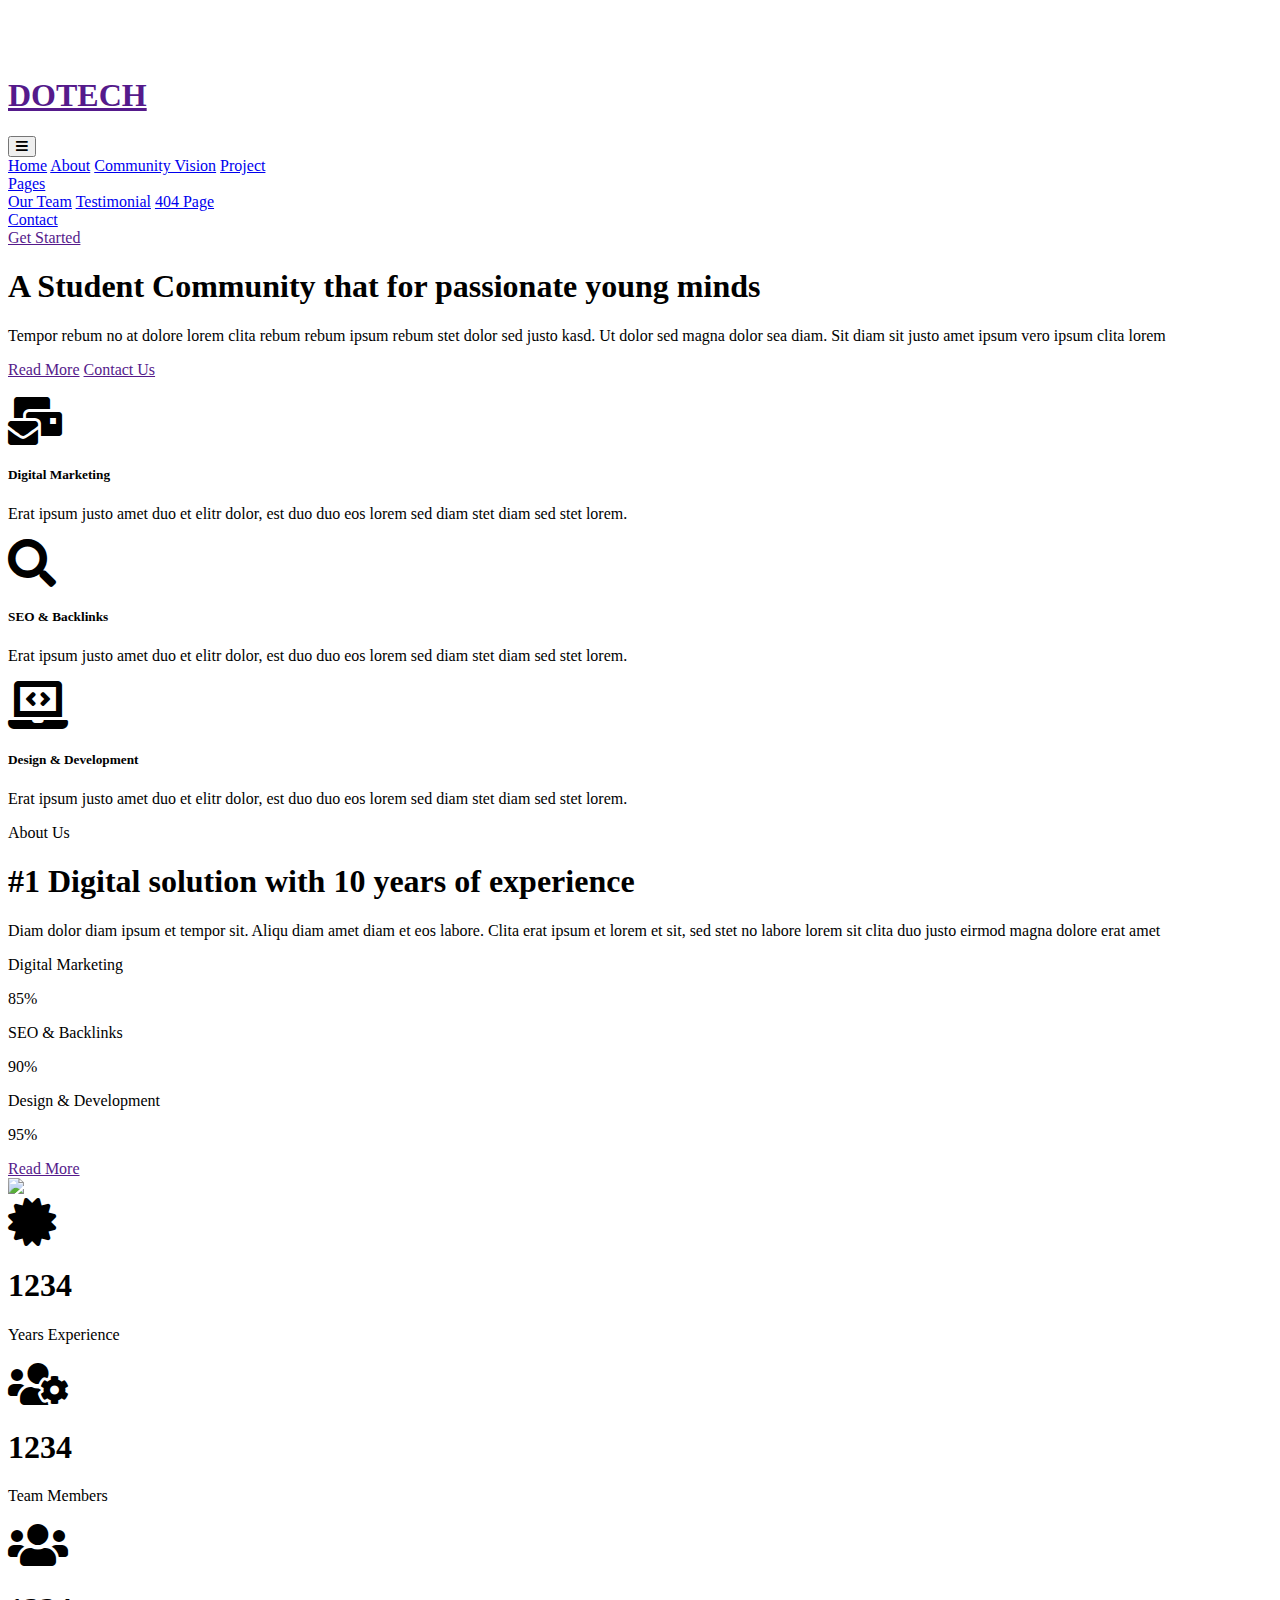
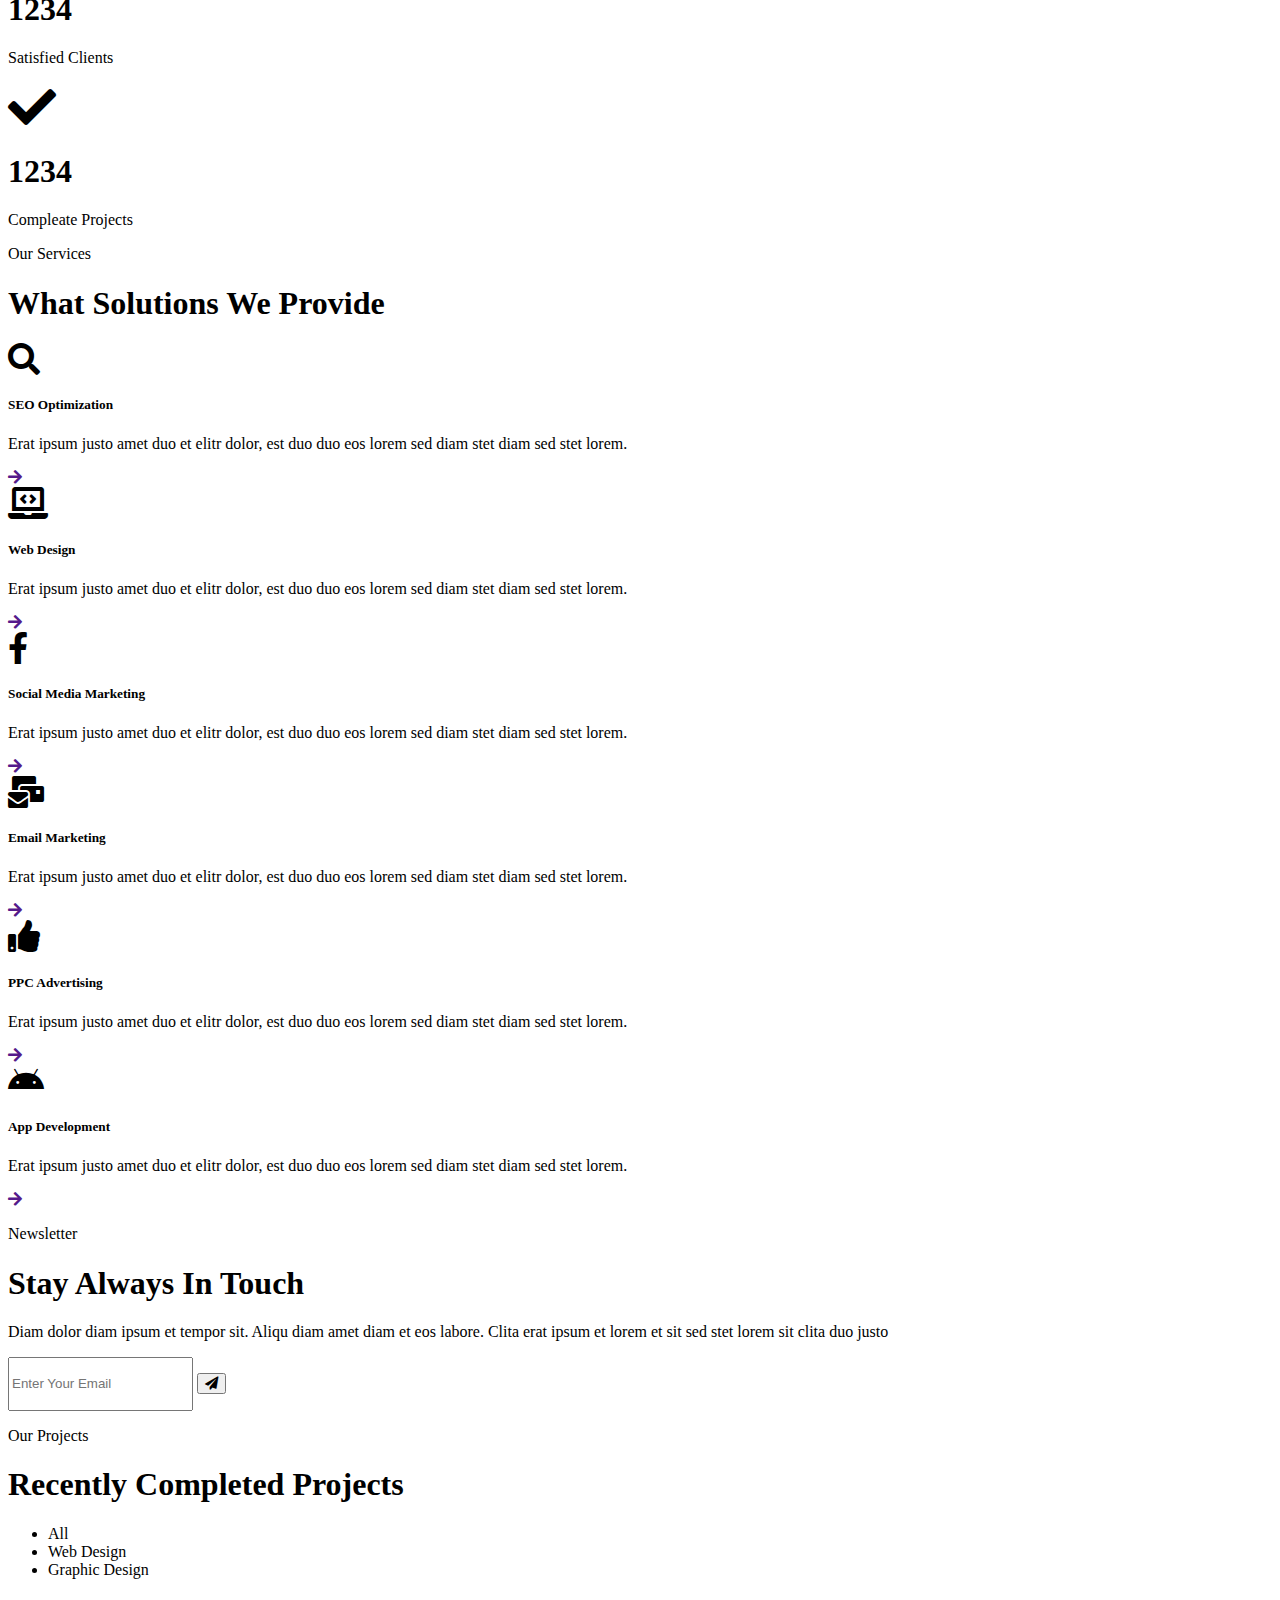
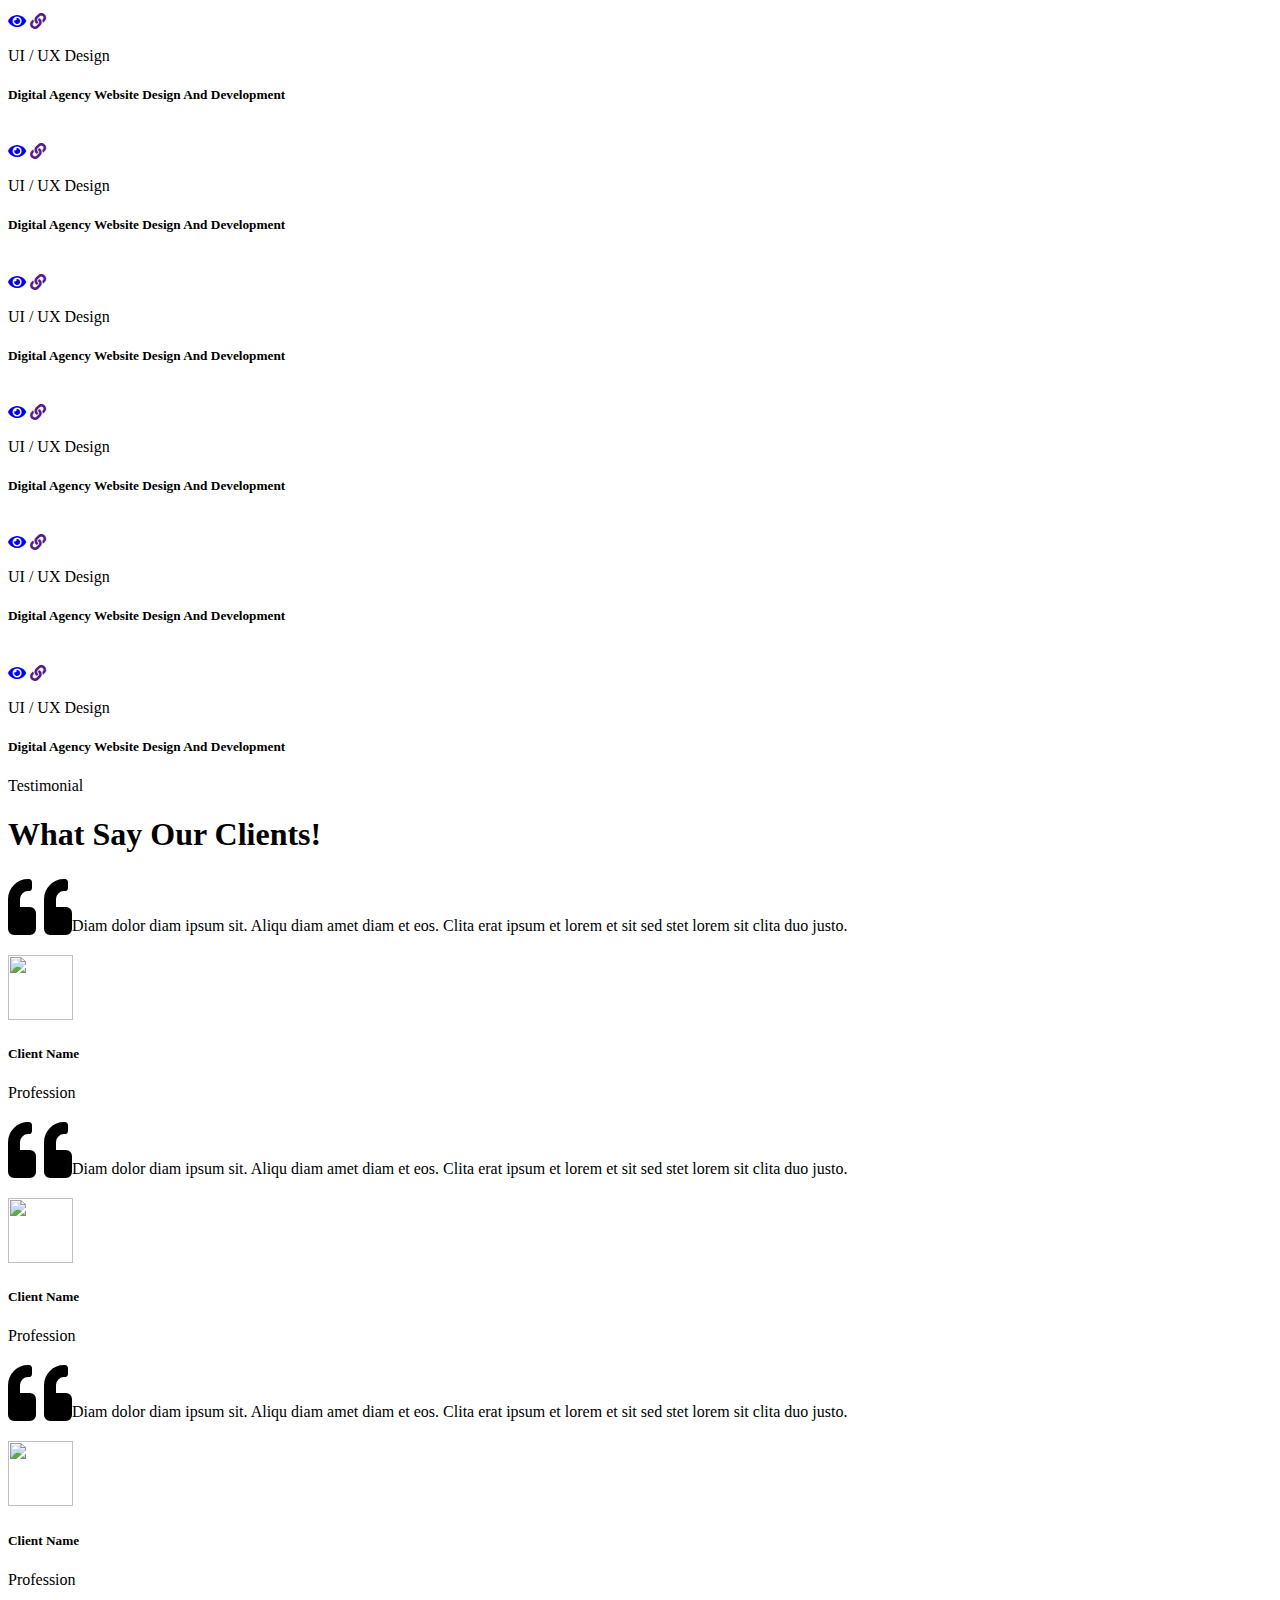
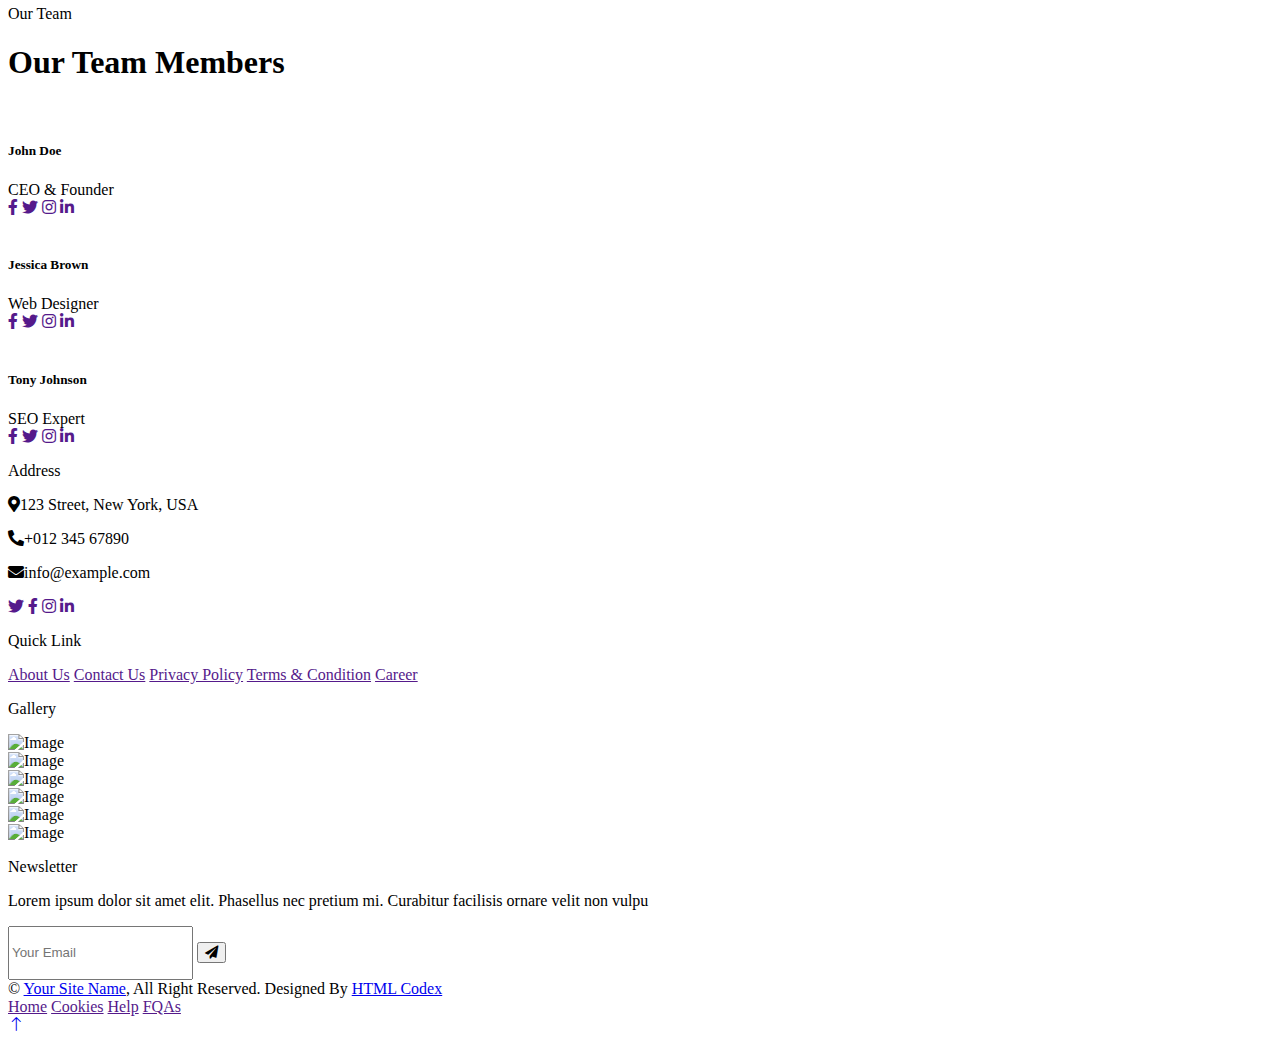
==== index.html @ a9319671 "Update index.html" ====
<!DOCTYPE html>
<html lang="en">

<head>
    <meta charset="utf-8">
    <title>DOTECH - DOTECH STUDENT COMMUNITY</title>
    <meta content="width=device-width, initial-scale=1.0" name="viewport">
    <meta content="" name="keywords">
    <meta content="" name="description">

    <!-- Favicon -->
    <link href="img/favicon.ico" rel="icon">

    <!-- Google Web Fonts -->
    <link rel="preconnect" href="https://fonts.googleapis.com">
    <link rel="preconnect" href="https://fonts.gstatic.com" crossorigin>
    <link href="https://fonts.googleapis.com/css2?family=Heebo:wght@400;500&family=Jost:wght@500;600;700&display=swap" rel="stylesheet"> 

    <!-- Icon Font Stylesheet -->
    <link href="https://cdnjs.cloudflare.com/ajax/libs/font-awesome/5.10.0/css/all.min.css" rel="stylesheet">
    <link href="https://cdn.jsdelivr.net/npm/bootstrap-icons@1.4.1/font/bootstrap-icons.css" rel="stylesheet">

    <!-- Libraries Stylesheet -->
    <link href="lib/animate/animate.min.css" rel="stylesheet">
    <link href="lib/owlcarousel/assets/owl.carousel.min.css" rel="stylesheet">
    <link href="lib/lightbox/css/lightbox.min.css" rel="stylesheet">

    <!-- Customized Bootstrap Stylesheet -->
    <link href="css/bootstrap.min.css" rel="stylesheet">

    <!-- Template Stylesheet -->
    <link href="css/style.css" rel="stylesheet">
</head>

<body>
    <div class="container-xxl bg-white p-0">
        <!-- Spinner Start -->
        <div id="spinner" class="show bg-white position-fixed translate-middle w-100 vh-100 top-50 start-50 d-flex align-items-center justify-content-center">
            <div class="spinner-grow text-primary" style="width: 3rem; height: 3rem;" role="status">
                <span class="sr-only">Loading...</span>
            </div>
        </div>
        <!-- Spinner End -->


        <!-- Navbar & Hero Start -->
        <div class="container-xxl position-relative p-0">
            <nav class="navbar navbar-expand-lg navbar-dark px-4 px-lg-5 py-3 py-lg-0">
                <a href="" class="navbar-brand p-0">
                    <h1 class="m-0">DOTECH</h1>
                    <!-- <img src="img/logo.png" alt="Logo"> -->
                </a>
                <button class="navbar-toggler" type="button" data-bs-toggle="collapse" data-bs-target="#navbarCollapse">
                    <span class="fa fa-bars"></span>
                </button>
                <div class="collapse navbar-collapse" id="navbarCollapse">
                    <div class="navbar-nav mx-auto py-0">
                        <a href="index.html" class="nav-item nav-link active">Home</a>
                        <a href="about.html" class="nav-item nav-link">About</a>
                        <a href="service.html" class="nav-item nav-link">Community Vision</a>
                        <a href="project.html" class="nav-item nav-link">Project</a>
                        <div class="nav-item dropdown">
                            <a href="#" class="nav-link dropdown-toggle" data-bs-toggle="dropdown">Pages</a>
                            <div class="dropdown-menu m-0">
                                <a href="team.html" class="dropdown-item">Our Team</a>
                                <a href="testimonial.html" class="dropdown-item">Testimonial</a>
                                <a href="404.html" class="dropdown-item">404 Page</a>
                            </div>
                        </div>
                        <a href="contact.html" class="nav-item nav-link">Contact</a>
                    </div>
                    <a href="" class="btn rounded-pill py-2 px-4 ms-3 d-none d-lg-block">Get Started</a>
                </div>
            </nav>

            <div class="container-xxl bg-primary hero-header">
                <div class="container px-lg-5">
                    <div class="row g-5 align-items-end">
                        <div class="col-lg-6 text-center text-lg-start">
                            <h1 class="text-white mb-4 animated slideInDown">A Student Community that for passionate young minds</h1>
                            <p class="text-white pb-3 animated slideInDown">Tempor rebum no at dolore lorem clita rebum rebum ipsum rebum stet dolor sed justo kasd. Ut dolor sed magna dolor sea diam. Sit diam sit justo amet ipsum vero ipsum clita lorem</p>
                            <a href="" class="btn btn-secondary py-sm-3 px-sm-5 rounded-pill me-3 animated slideInLeft">Read More</a>
                            <a href="" class="btn btn-light py-sm-3 px-sm-5 rounded-pill animated slideInRight">Contact Us</a>
                        </div>
                        <div class="col-lg-6 text-center text-lg-start">
                            <img class="img-fluid animated zoomIn" src="img/hero.png" alt="">
                        </div>
                    </div>
                </div>
            </div>
        </div>
        <!-- Navbar & Hero End -->


        <!-- Feature Start -->
        <div class="container-xxl py-5">
            <div class="container py-5 px-lg-5">
                <div class="row g-4">
                    <div class="col-lg-4 wow fadeInUp" data-wow-delay="0.1s">
                        <div class="feature-item bg-light rounded text-center p-4">
                            <i class="fa fa-3x fa-mail-bulk text-primary mb-4"></i>
                            <h5 class="mb-3">Digital Marketing</h5>
                            <p class="m-0">Erat ipsum justo amet duo et elitr dolor, est duo duo eos lorem sed diam stet diam sed stet lorem.</p>
                        </div>
                    </div>
                    <div class="col-lg-4 wow fadeInUp" data-wow-delay="0.3s">
                        <div class="feature-item bg-light rounded text-center p-4">
                            <i class="fa fa-3x fa-search text-primary mb-4"></i>
                            <h5 class="mb-3">SEO & Backlinks</h5>
                            <p class="m-0">Erat ipsum justo amet duo et elitr dolor, est duo duo eos lorem sed diam stet diam sed stet lorem.</p>
                        </div>
                    </div>
                    <div class="col-lg-4 wow fadeInUp" data-wow-delay="0.5s">
                        <div class="feature-item bg-light rounded text-center p-4">
                            <i class="fa fa-3x fa-laptop-code text-primary mb-4"></i>
                            <h5 class="mb-3">Design & Development</h5>
                            <p class="m-0">Erat ipsum justo amet duo et elitr dolor, est duo duo eos lorem sed diam stet diam sed stet lorem.</p>
                        </div>
                    </div>
                </div>
            </div>
        </div>
        <!-- Feature End -->


        <!-- About Start -->
        <div class="container-xxl py-5">
            <div class="container py-5 px-lg-5">
                <div class="row g-5 align-items-center">
                    <div class="col-lg-6 wow fadeInUp" data-wow-delay="0.1s">
                        <p class="section-title text-secondary">About Us<span></span></p>
                        <h1 class="mb-5">#1 Digital solution with 10 years of experience</h1>
                        <p class="mb-4">Diam dolor diam ipsum et tempor sit. Aliqu diam amet diam et eos labore. Clita erat ipsum et lorem et sit, sed stet no labore lorem sit clita duo justo eirmod magna dolore erat amet</p>
                        <div class="skill mb-4">
                            <div class="d-flex justify-content-between">
                                <p class="mb-2">Digital Marketing</p>
                                <p class="mb-2">85%</p>
                            </div>
                            <div class="progress">
                                <div class="progress-bar bg-primary" role="progressbar" aria-valuenow="85" aria-valuemin="0" aria-valuemax="100"></div>
                            </div>
                        </div>
                        <div class="skill mb-4">
                            <div class="d-flex justify-content-between">
                                <p class="mb-2">SEO & Backlinks</p>
                                <p class="mb-2">90%</p>
                            </div>
                            <div class="progress">
                                <div class="progress-bar bg-secondary" role="progressbar" aria-valuenow="90" aria-valuemin="0" aria-valuemax="100"></div>
                            </div>
                        </div>
                        <div class="skill mb-4">
                            <div class="d-flex justify-content-between">
                                <p class="mb-2">Design & Development</p>
                                <p class="mb-2">95%</p>
                            </div>
                            <div class="progress">
                                <div class="progress-bar bg-dark" role="progressbar" aria-valuenow="95" aria-valuemin="0" aria-valuemax="100"></div>
                            </div>
                        </div>
                        <a href="" class="btn btn-primary py-sm-3 px-sm-5 rounded-pill mt-3">Read More</a>
                    </div>
                    <div class="col-lg-6">
                        <img class="img-fluid wow zoomIn" data-wow-delay="0.5s" src="img/about.png">
                    </div>
                </div>
            </div>
        </div>
        <!-- About End -->


        <!-- Facts Start -->
        <div class="container-xxl bg-primary fact py-5 wow fadeInUp" data-wow-delay="0.1s">
            <div class="container py-5 px-lg-5">
                <div class="row g-4">
                    <div class="col-md-6 col-lg-3 text-center wow fadeIn" data-wow-delay="0.1s">
                        <i class="fa fa-certificate fa-3x text-secondary mb-3"></i>
                        <h1 class="text-white mb-2" data-toggle="counter-up">1234</h1>
                        <p class="text-white mb-0">Years Experience</p>
                    </div>
                    <div class="col-md-6 col-lg-3 text-center wow fadeIn" data-wow-delay="0.3s">
                        <i class="fa fa-users-cog fa-3x text-secondary mb-3"></i>
                        <h1 class="text-white mb-2" data-toggle="counter-up">1234</h1>
                        <p class="text-white mb-0">Team Members</p>
                    </div>
                    <div class="col-md-6 col-lg-3 text-center wow fadeIn" data-wow-delay="0.5s">
                        <i class="fa fa-users fa-3x text-secondary mb-3"></i>
                        <h1 class="text-white mb-2" data-toggle="counter-up">1234</h1>
                        <p class="text-white mb-0">Satisfied Clients</p>
                    </div>
                    <div class="col-md-6 col-lg-3 text-center wow fadeIn" data-wow-delay="0.7s">
                        <i class="fa fa-check fa-3x text-secondary mb-3"></i>
                        <h1 class="text-white mb-2" data-toggle="counter-up">1234</h1>
                        <p class="text-white mb-0">Compleate Projects</p>
                    </div>
                </div>
            </div>
        </div>
        <!-- Facts End -->


        <!-- Service Start -->
        <div class="container-xxl py-5">
            <div class="container py-5 px-lg-5">
                <div class="wow fadeInUp" data-wow-delay="0.1s">
                    <p class="section-title text-secondary justify-content-center"><span></span>Our Services<span></span></p>
                    <h1 class="text-center mb-5">What Solutions We Provide</h1>
                </div>
                <div class="row g-4">
                    <div class="col-lg-4 col-md-6 wow fadeInUp" data-wow-delay="0.1s">
                        <div class="service-item d-flex flex-column text-center rounded">
                            <div class="service-icon flex-shrink-0">
                                <i class="fa fa-search fa-2x"></i>
                            </div>
                            <h5 class="mb-3">SEO Optimization</h5>
                            <p class="m-0">Erat ipsum justo amet duo et elitr dolor, est duo duo eos lorem sed diam stet diam sed stet lorem.</p>
                            <a class="btn btn-square" href=""><i class="fa fa-arrow-right"></i></a>
                        </div>
                    </div>
                    <div class="col-lg-4 col-md-6 wow fadeInUp" data-wow-delay="0.3s">
                        <div class="service-item d-flex flex-column text-center rounded">
                            <div class="service-icon flex-shrink-0">
                                <i class="fa fa-laptop-code fa-2x"></i>
                            </div>
                            <h5 class="mb-3">Web Design</h5>
                            <p class="m-0">Erat ipsum justo amet duo et elitr dolor, est duo duo eos lorem sed diam stet diam sed stet lorem.</p>
                            <a class="btn btn-square" href=""><i class="fa fa-arrow-right"></i></a>
                        </div>
                    </div>
                    <div class="col-lg-4 col-md-6 wow fadeInUp" data-wow-delay="0.5s">
                        <div class="service-item d-flex flex-column text-center rounded">
                            <div class="service-icon flex-shrink-0">
                                <i class="fab fa-facebook-f fa-2x"></i>
                            </div>
                            <h5 class="mb-3">Social Media Marketing</h5>
                            <p class="m-0">Erat ipsum justo amet duo et elitr dolor, est duo duo eos lorem sed diam stet diam sed stet lorem.</p>
                            <a class="btn btn-square" href=""><i class="fa fa-arrow-right"></i></a>
                        </div>
                    </div>
                    <div class="col-lg-4 col-md-6 wow fadeInUp" data-wow-delay="0.1s">
                        <div class="service-item d-flex flex-column text-center rounded">
                            <div class="service-icon flex-shrink-0">
                                <i class="fa fa-mail-bulk fa-2x"></i>
                            </div>
                            <h5 class="mb-3">Email Marketing</h5>
                            <p class="m-0">Erat ipsum justo amet duo et elitr dolor, est duo duo eos lorem sed diam stet diam sed stet lorem.</p>
                            <a class="btn btn-square" href=""><i class="fa fa-arrow-right"></i></a>
                        </div>
                    </div>
                    <div class="col-lg-4 col-md-6 wow fadeInUp" data-wow-delay="0.3s">
                        <div class="service-item d-flex flex-column text-center rounded">
                            <div class="service-icon flex-shrink-0">
                                <i class="fa fa-thumbs-up fa-2x"></i>
                            </div>
                            <h5 class="mb-3">PPC Advertising</h5>
                            <p class="m-0">Erat ipsum justo amet duo et elitr dolor, est duo duo eos lorem sed diam stet diam sed stet lorem.</p>
                            <a class="btn btn-square" href=""><i class="fa fa-arrow-right"></i></a>
                        </div>
                    </div>
                    <div class="col-lg-4 col-md-6 wow fadeInUp" data-wow-delay="0.5s">
                        <div class="service-item d-flex flex-column text-center rounded">
                            <div class="service-icon flex-shrink-0">
                                <i class="fab fa-android fa-2x"></i>
                            </div>
                            <h5 class="mb-3">App Development</h5>
                            <p class="m-0">Erat ipsum justo amet duo et elitr dolor, est duo duo eos lorem sed diam stet diam sed stet lorem.</p>
                            <a class="btn btn-square" href=""><i class="fa fa-arrow-right"></i></a>
                        </div>
                    </div>
                </div>
            </div>
        </div>
        <!-- Service End -->


        <!-- Newsletter Start -->
        <div class="container-xxl bg-primary newsletter py-5 wow fadeInUp" data-wow-delay="0.1s">
            <div class="container py-5 px-lg-5">
                <div class="row justify-content-center">
                    <div class="col-lg-7 text-center">
                        <p class="section-title text-white justify-content-center"><span></span>Newsletter<span></span></p>
                        <h1 class="text-center text-white mb-4">Stay Always In Touch</h1>
                        <p class="text-white mb-4">Diam dolor diam ipsum et tempor sit. Aliqu diam amet diam et eos labore. Clita erat ipsum et lorem et sit sed stet lorem sit clita duo justo</p>
                        <div class="position-relative w-100 mt-3">
                            <input class="form-control border-0 rounded-pill w-100 ps-4 pe-5" type="text" placeholder="Enter Your Email" style="height: 48px;">
                            <button type="button" class="btn shadow-none position-absolute top-0 end-0 mt-1 me-2"><i class="fa fa-paper-plane text-primary fs-4"></i></button>
                        </div>
                    </div>
                </div>
            </div>
        </div>
        <!-- Newsletter End -->


        <!-- Projects Start -->
        <div class="container-xxl py-5">
            <div class="container py-5 px-lg-5">
                <div class="wow fadeInUp" data-wow-delay="0.1s">
                    <p class="section-title text-secondary justify-content-center"><span></span>Our Projects<span></span></p>
                    <h1 class="text-center mb-5">Recently Completed Projects</h1>
                </div>
                <div class="row mt-n2 wow fadeInUp" data-wow-delay="0.3s">
                    <div class="col-12 text-center">
                        <ul class="list-inline mb-5" id="portfolio-flters">
                            <li class="mx-2 active" data-filter="*">All</li>
                            <li class="mx-2" data-filter=".first">Web Design</li>
                            <li class="mx-2" data-filter=".second">Graphic Design</li>
                        </ul>
                    </div>
                </div>
                <div class="row g-4 portfolio-container">
                    <div class="col-lg-4 col-md-6 portfolio-item first wow fadeInUp" data-wow-delay="0.1s">
                        <div class="rounded overflow-hidden">
                            <div class="position-relative overflow-hidden">
                                <img class="img-fluid w-100" src="img/portfolio-1.jpg" alt="">
                                <div class="portfolio-overlay">
                                    <a class="btn btn-square btn-outline-light mx-1" href="img/portfolio-1.jpg" data-lightbox="portfolio"><i class="fa fa-eye"></i></a>
                                    <a class="btn btn-square btn-outline-light mx-1" href=""><i class="fa fa-link"></i></a>
                                </div>
                            </div>
                            <div class="bg-light p-4">
                                <p class="text-primary fw-medium mb-2">UI / UX Design</p>
                                <h5 class="lh-base mb-0">Digital Agency Website Design And Development</a>
                            </div>
                        </div>
                    </div>
                    <div class="col-lg-4 col-md-6 portfolio-item second wow fadeInUp" data-wow-delay="0.3s">
                        <div class="rounded overflow-hidden">
                            <div class="position-relative overflow-hidden">
                                <img class="img-fluid w-100" src="img/portfolio-2.jpg" alt="">
                                <div class="portfolio-overlay">
                                    <a class="btn btn-square btn-outline-light mx-1" href="img/portfolio-2.jpg" data-lightbox="portfolio"><i class="fa fa-eye"></i></a>
                                    <a class="btn btn-square btn-outline-light mx-1" href=""><i class="fa fa-link"></i></a>
                                </div>
                            </div>
                            <div class="bg-light p-4">
                                <p class="text-primary fw-medium mb-2">UI / UX Design</p>
                                <h5 class="lh-base mb-0">Digital Agency Website Design And Development</a>
                            </div>
                        </div>
                    </div>
                    <div class="col-lg-4 col-md-6 portfolio-item first wow fadeInUp" data-wow-delay="0.5s">
                        <div class="rounded overflow-hidden">
                            <div class="position-relative overflow-hidden">
                                <img class="img-fluid w-100" src="img/portfolio-3.jpg" alt="">
                                <div class="portfolio-overlay">
                                    <a class="btn btn-square btn-outline-light mx-1" href="img/portfolio-3.jpg" data-lightbox="portfolio"><i class="fa fa-eye"></i></a>
                                    <a class="btn btn-square btn-outline-light mx-1" href=""><i class="fa fa-link"></i></a>
                                </div>
                            </div>
                            <div class="bg-light p-4">
                                <p class="text-primary fw-medium mb-2">UI / UX Design</p>
                                <h5 class="lh-base mb-0">Digital Agency Website Design And Development</a>
                            </div>
                        </div>
                    </div>
                    <div class="col-lg-4 col-md-6 portfolio-item second wow fadeInUp" data-wow-delay="0.1s">
                        <div class="rounded overflow-hidden">
                            <div class="position-relative overflow-hidden">
                                <img class="img-fluid w-100" src="img/portfolio-4.jpg" alt="">
                                <div class="portfolio-overlay">
                                    <a class="btn btn-square btn-outline-light mx-1" href="img/portfolio-4.jpg" data-lightbox="portfolio"><i class="fa fa-eye"></i></a>
                                    <a class="btn btn-square btn-outline-light mx-1" href=""><i class="fa fa-link"></i></a>
                                </div>
                            </div>
                            <div class="bg-light p-4">
                                <p class="text-primary fw-medium mb-2">UI / UX Design</p>
                                <h5 class="lh-base mb-0">Digital Agency Website Design And Development</a>
                            </div>
                        </div>
                    </div>
                    <div class="col-lg-4 col-md-6 portfolio-item first wow fadeInUp" data-wow-delay="0.3s">
                        <div class="rounded overflow-hidden">
                            <div class="position-relative overflow-hidden">
                                <img class="img-fluid w-100" src="img/portfolio-5.jpg" alt="">
                                <div class="portfolio-overlay">
                                    <a class="btn btn-square btn-outline-light mx-1" href="img/portfolio-5.jpg" data-lightbox="portfolio"><i class="fa fa-eye"></i></a>
                                    <a class="btn btn-square btn-outline-light mx-1" href=""><i class="fa fa-link"></i></a>
                                </div>
                            </div>
                            <div class="bg-light p-4">
                                <p class="text-primary fw-medium mb-2">UI / UX Design</p>
                                <h5 class="lh-base mb-0">Digital Agency Website Design And Development</a>
                            </div>
                        </div>
                    </div>
                    <div class="col-lg-4 col-md-6 portfolio-item second wow fadeInUp" data-wow-delay="0.5s">
                        <div class="rounded overflow-hidden">
                            <div class="position-relative overflow-hidden">
                                <img class="img-fluid w-100" src="img/portfolio-6.jpg" alt="">
                                <div class="portfolio-overlay">
                                    <a class="btn btn-square btn-outline-light mx-1" href="img/portfolio-6.jpg" data-lightbox="portfolio"><i class="fa fa-eye"></i></a>
                                    <a class="btn btn-square btn-outline-light mx-1" href=""><i class="fa fa-link"></i></a>
                                </div>
                            </div>
                            <div class="bg-light p-4">
                                <p class="text-primary fw-medium mb-2">UI / UX Design</p>
                                <h5 class="lh-base mb-0">Digital Agency Website Design And Development</a>
                            </div>
                        </div>
                    </div>
                </div>
            </div>
        </div>
        <!-- Projects End -->


        <!-- Testimonial Start -->
        <div class="container-xxl py-5 wow fadeInUp" data-wow-delay="0.1s">
            <div class="container py-5 px-lg-5">
                <p class="section-title text-secondary justify-content-center"><span></span>Testimonial<span></span></p>
                <h1 class="text-center mb-5">What Say Our Clients!</h1>
                <div class="owl-carousel testimonial-carousel">
                    <div class="testimonial-item bg-light rounded my-4">
                        <p class="fs-5"><i class="fa fa-quote-left fa-4x text-primary mt-n4 me-3"></i>Diam dolor diam ipsum sit. Aliqu diam amet diam et eos. Clita erat ipsum et lorem et sit sed stet lorem sit clita duo justo.</p>
                        <div class="d-flex align-items-center">
                            <img class="img-fluid flex-shrink-0 rounded-circle" src="img/testimonial-1.jpg" style="width: 65px; height: 65px;">
                            <div class="ps-4">
                                <h5 class="mb-1">Client Name</h5>
                                <span>Profession</span>
                            </div>
                        </div>
                    </div>
                    <div class="testimonial-item bg-light rounded my-4">
                        <p class="fs-5"><i class="fa fa-quote-left fa-4x text-primary mt-n4 me-3"></i>Diam dolor diam ipsum sit. Aliqu diam amet diam et eos. Clita erat ipsum et lorem et sit sed stet lorem sit clita duo justo.</p>
                        <div class="d-flex align-items-center">
                            <img class="img-fluid flex-shrink-0 rounded-circle" src="img/testimonial-2.jpg" style="width: 65px; height: 65px;">
                            <div class="ps-4">
                                <h5 class="mb-1">Client Name</h5>
                                <span>Profession</span>
                            </div>
                        </div>
                    </div>
                    <div class="testimonial-item bg-light rounded my-4">
                        <p class="fs-5"><i class="fa fa-quote-left fa-4x text-primary mt-n4 me-3"></i>Diam dolor diam ipsum sit. Aliqu diam amet diam et eos. Clita erat ipsum et lorem et sit sed stet lorem sit clita duo justo.</p>
                        <div class="d-flex align-items-center">
                            <img class="img-fluid flex-shrink-0 rounded-circle" src="img/testimonial-3.jpg" style="width: 65px; height: 65px;">
                            <div class="ps-4">
                                <h5 class="mb-1">Client Name</h5>
                                <span>Profession</span>
                            </div>
                        </div>
                    </div>
                </div>
            </div>
        </div>
        <!-- Testimonial End -->


        <!-- Team Start -->
        <div class="container-xxl py-5">
            <div class="container py-5 px-lg-5">
                <div class="wow fadeInUp" data-wow-delay="0.1s">
                    <p class="section-title text-secondary justify-content-center"><span></span>Our Team<span></span></p>
                    <h1 class="text-center mb-5">Our Team Members</h1>
                </div>
                <div class="row g-4">
                    <div class="col-lg-4 col-md-6 wow fadeInUp" data-wow-delay="0.1s">
                        <div class="team-item bg-light rounded">
                            <div class="text-center border-bottom p-4">
                                <img class="img-fluid rounded-circle mb-4" src="img/team-1.jpg" alt="">
                                <h5>John Doe</h5>
                                <span>CEO & Founder</span>
                            </div>
                            <div class="d-flex justify-content-center p-4">
                                <a class="btn btn-square mx-1" href=""><i class="fab fa-facebook-f"></i></a>
                                <a class="btn btn-square mx-1" href=""><i class="fab fa-twitter"></i></a>
                                <a class="btn btn-square mx-1" href=""><i class="fab fa-instagram"></i></a>
                                <a class="btn btn-square mx-1" href=""><i class="fab fa-linkedin-in"></i></a>
                            </div>
                        </div>
                    </div>
                    <div class="col-lg-4 col-md-6 wow fadeInUp" data-wow-delay="0.3s">
                        <div class="team-item bg-light rounded">
                            <div class="text-center border-bottom p-4">
                                <img class="img-fluid rounded-circle mb-4" src="img/team-2.jpg" alt="">
                                <h5>Jessica Brown</h5>
                                <span>Web Designer</span>
                            </div>
                            <div class="d-flex justify-content-center p-4">
                                <a class="btn btn-square mx-1" href=""><i class="fab fa-facebook-f"></i></a>
                                <a class="btn btn-square mx-1" href=""><i class="fab fa-twitter"></i></a>
                                <a class="btn btn-square mx-1" href=""><i class="fab fa-instagram"></i></a>
                                <a class="btn btn-square mx-1" href=""><i class="fab fa-linkedin-in"></i></a>
                            </div>
                        </div>
                    </div>
                    <div class="col-lg-4 col-md-6 wow fadeInUp" data-wow-delay="0.5s">
                        <div class="team-item bg-light rounded">
                            <div class="text-center border-bottom p-4">
                                <img class="img-fluid rounded-circle mb-4" src="img/team-3.jpg" alt="">
                                <h5>Tony Johnson</h5>
                                <span>SEO Expert</span>
                            </div>
                            <div class="d-flex justify-content-center p-4">
                                <a class="btn btn-square mx-1" href=""><i class="fab fa-facebook-f"></i></a>
                                <a class="btn btn-square mx-1" href=""><i class="fab fa-twitter"></i></a>
                                <a class="btn btn-square mx-1" href=""><i class="fab fa-instagram"></i></a>
                                <a class="btn btn-square mx-1" href=""><i class="fab fa-linkedin-in"></i></a>
                            </div>
                        </div>
                    </div>
                </div>
            </div>
        </div>
        <!-- Team End -->
        

        <!-- Footer Start -->
        <div class="container-fluid bg-primary text-light footer wow fadeIn" data-wow-delay="0.1s">
            <div class="container py-5 px-lg-5">
                <div class="row g-5">
                    <div class="col-md-6 col-lg-3">
                        <p class="section-title text-white h5 mb-4">Address<span></span></p>
                        <p><i class="fa fa-map-marker-alt me-3"></i>123 Street, New York, USA</p>
                        <p><i class="fa fa-phone-alt me-3"></i>+012 345 67890</p>
                        <p><i class="fa fa-envelope me-3"></i>info@example.com</p>
                        <div class="d-flex pt-2">
                            <a class="btn btn-outline-light btn-social" href=""><i class="fab fa-twitter"></i></a>
                            <a class="btn btn-outline-light btn-social" href=""><i class="fab fa-facebook-f"></i></a>
                            <a class="btn btn-outline-light btn-social" href=""><i class="fab fa-instagram"></i></a>
                            <a class="btn btn-outline-light btn-social" href=""><i class="fab fa-linkedin-in"></i></a>
                        </div>
                    </div>
                    <div class="col-md-6 col-lg-3">
                        <p class="section-title text-white h5 mb-4">Quick Link<span></span></p>
                        <a class="btn btn-link" href="">About Us</a>
                        <a class="btn btn-link" href="">Contact Us</a>
                        <a class="btn btn-link" href="">Privacy Policy</a>
                        <a class="btn btn-link" href="">Terms & Condition</a>
                        <a class="btn btn-link" href="">Career</a>
                    </div>
                    <div class="col-md-6 col-lg-3">
                        <p class="section-title text-white h5 mb-4">Gallery<span></span></p>
                        <div class="row g-2">
                            <div class="col-4">
                                <img class="img-fluid" src="img/portfolio-1.jpg" alt="Image">
                            </div>
                            <div class="col-4">
                                <img class="img-fluid" src="img/portfolio-2.jpg" alt="Image">
                            </div>
                            <div class="col-4">
                                <img class="img-fluid" src="img/portfolio-3.jpg" alt="Image">
                            </div>
                            <div class="col-4">
                                <img class="img-fluid" src="img/portfolio-4.jpg" alt="Image">
                            </div>
                            <div class="col-4">
                                <img class="img-fluid" src="img/portfolio-5.jpg" alt="Image">
                            </div>
                            <div class="col-4">
                                <img class="img-fluid" src="img/portfolio-6.jpg" alt="Image">
                            </div>
                        </div>
                    </div>
                    <div class="col-md-6 col-lg-3">
                        <p class="section-title text-white h5 mb-4">Newsletter<span></span></p>
                        <p>Lorem ipsum dolor sit amet elit. Phasellus nec pretium mi. Curabitur facilisis ornare velit non vulpu</p>
                        <div class="position-relative w-100 mt-3">
                            <input class="form-control border-0 rounded-pill w-100 ps-4 pe-5" type="text" placeholder="Your Email" style="height: 48px;">
                            <button type="button" class="btn shadow-none position-absolute top-0 end-0 mt-1 me-2"><i class="fa fa-paper-plane text-primary fs-4"></i></button>
                        </div>
                    </div>
                </div>
            </div>
            <div class="container px-lg-5">
                <div class="copyright">
                    <div class="row">
                        <div class="col-md-6 text-center text-md-start mb-3 mb-md-0">
                            &copy; <a class="border-bottom" href="#">Your Site Name</a>, All Right Reserved. 
							
							<!--/*** This template is free as long as you keep the footer author’s credit link/attribution link/backlink. If you'd like to use the template without the footer author’s credit link/attribution link/backlink, you can purchase the Credit Removal License from "https://htmlcodex.com/credit-removal". Thank you for your support. ***/-->
							Designed By <a class="border-bottom" href="https://htmlcodex.com">HTML Codex</a>
                        </div>
                        <div class="col-md-6 text-center text-md-end">
                            <div class="footer-menu">
                                <a href="">Home</a>
                                <a href="">Cookies</a>
                                <a href="">Help</a>
                                <a href="">FQAs</a>
                            </div>
                        </div>
                    </div>
                </div>
            </div>
        </div>
        <!-- Footer End -->


        <!-- Back to Top -->
        <a href="#" class="btn btn-lg btn-secondary btn-lg-square back-to-top"><i class="bi bi-arrow-up"></i></a>
    </div>

    <!-- JavaScript Libraries -->
    <script src="https://code.jquery.com/jquery-3.4.1.min.js"></script>
    <script src="https://cdn.jsdelivr.net/npm/bootstrap@5.0.0/dist/js/bootstrap.bundle.min.js"></script>
    <script src="lib/wow/wow.min.js"></script>
    <script src="lib/easing/easing.min.js"></script>
    <script src="lib/waypoints/waypoints.min.js"></script>
    <script src="lib/counterup/counterup.min.js"></script>
    <script src="lib/owlcarousel/owl.carousel.min.js"></script>
    <script src="lib/isotope/isotope.pkgd.min.js"></script>
    <script src="lib/lightbox/js/lightbox.min.js"></script>

    <!-- Template Javascript -->
    <script src="js/main.js"></script>
</body>

</html>
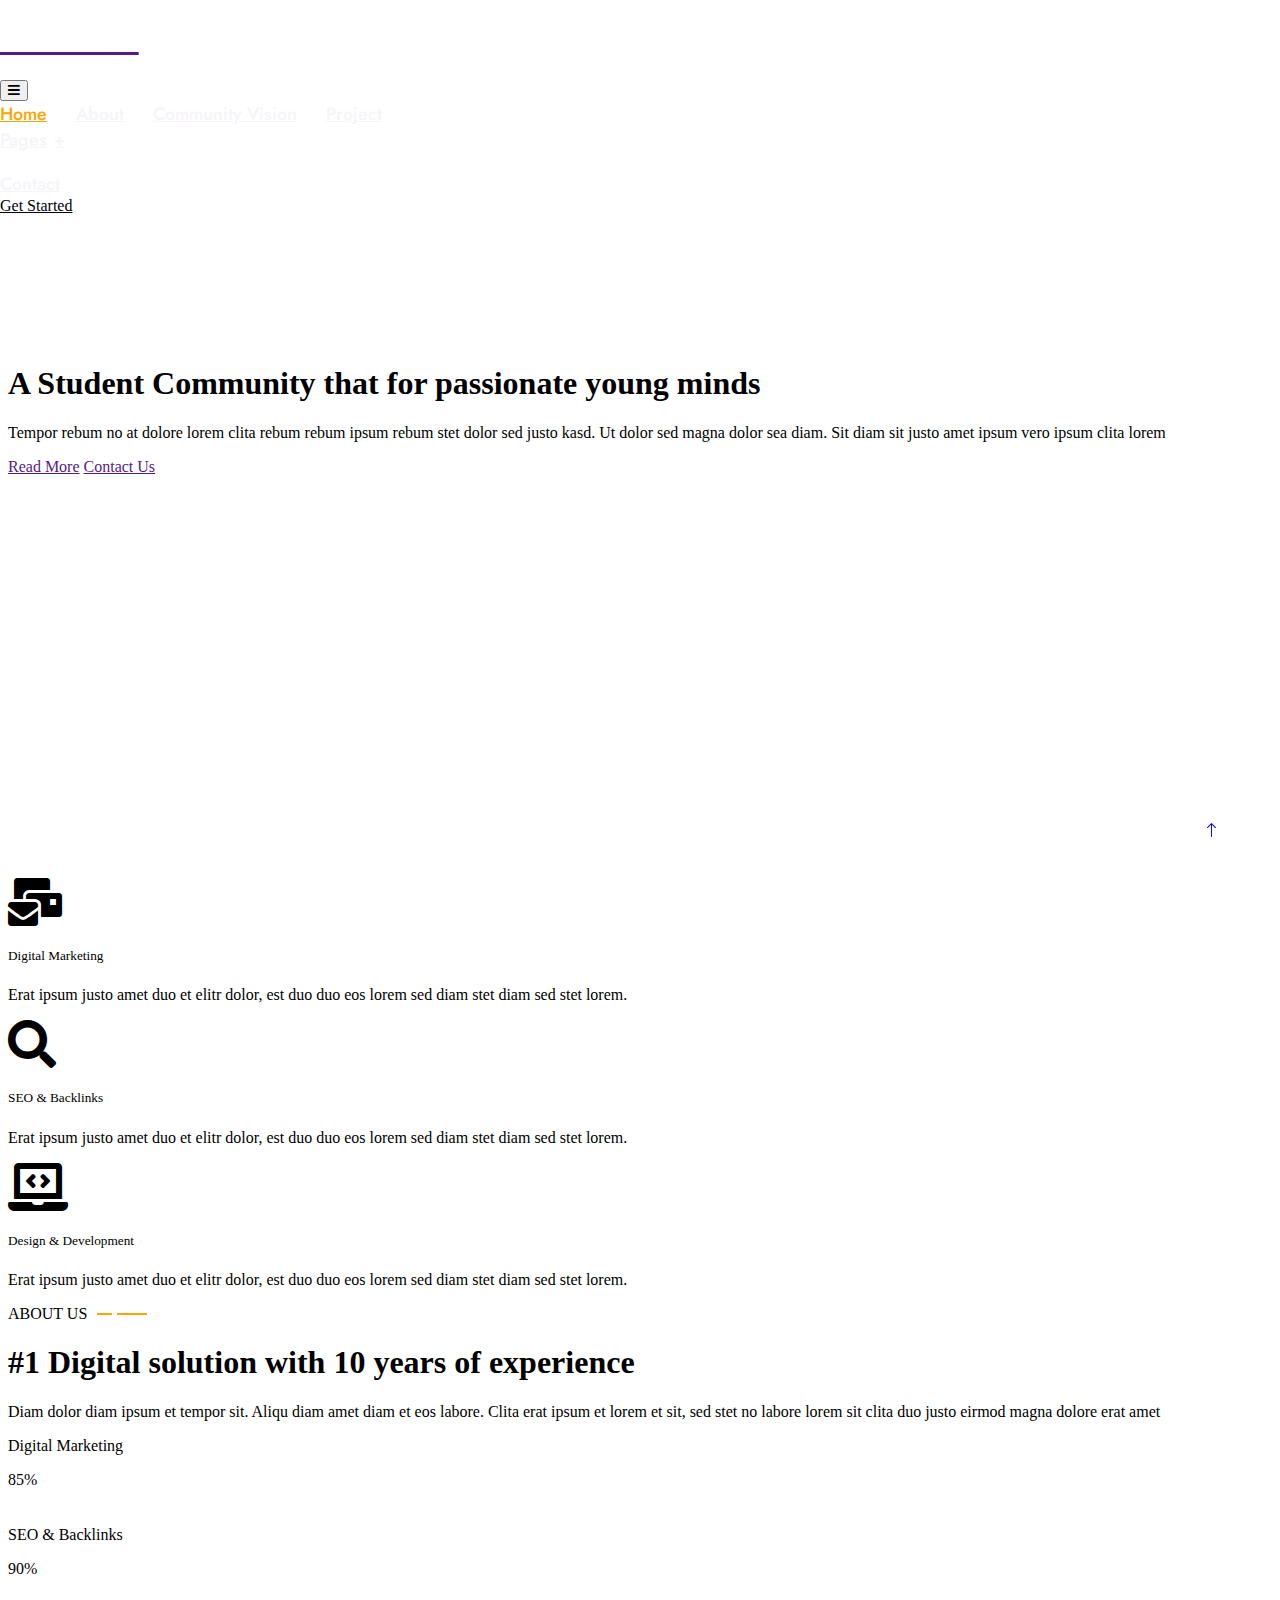
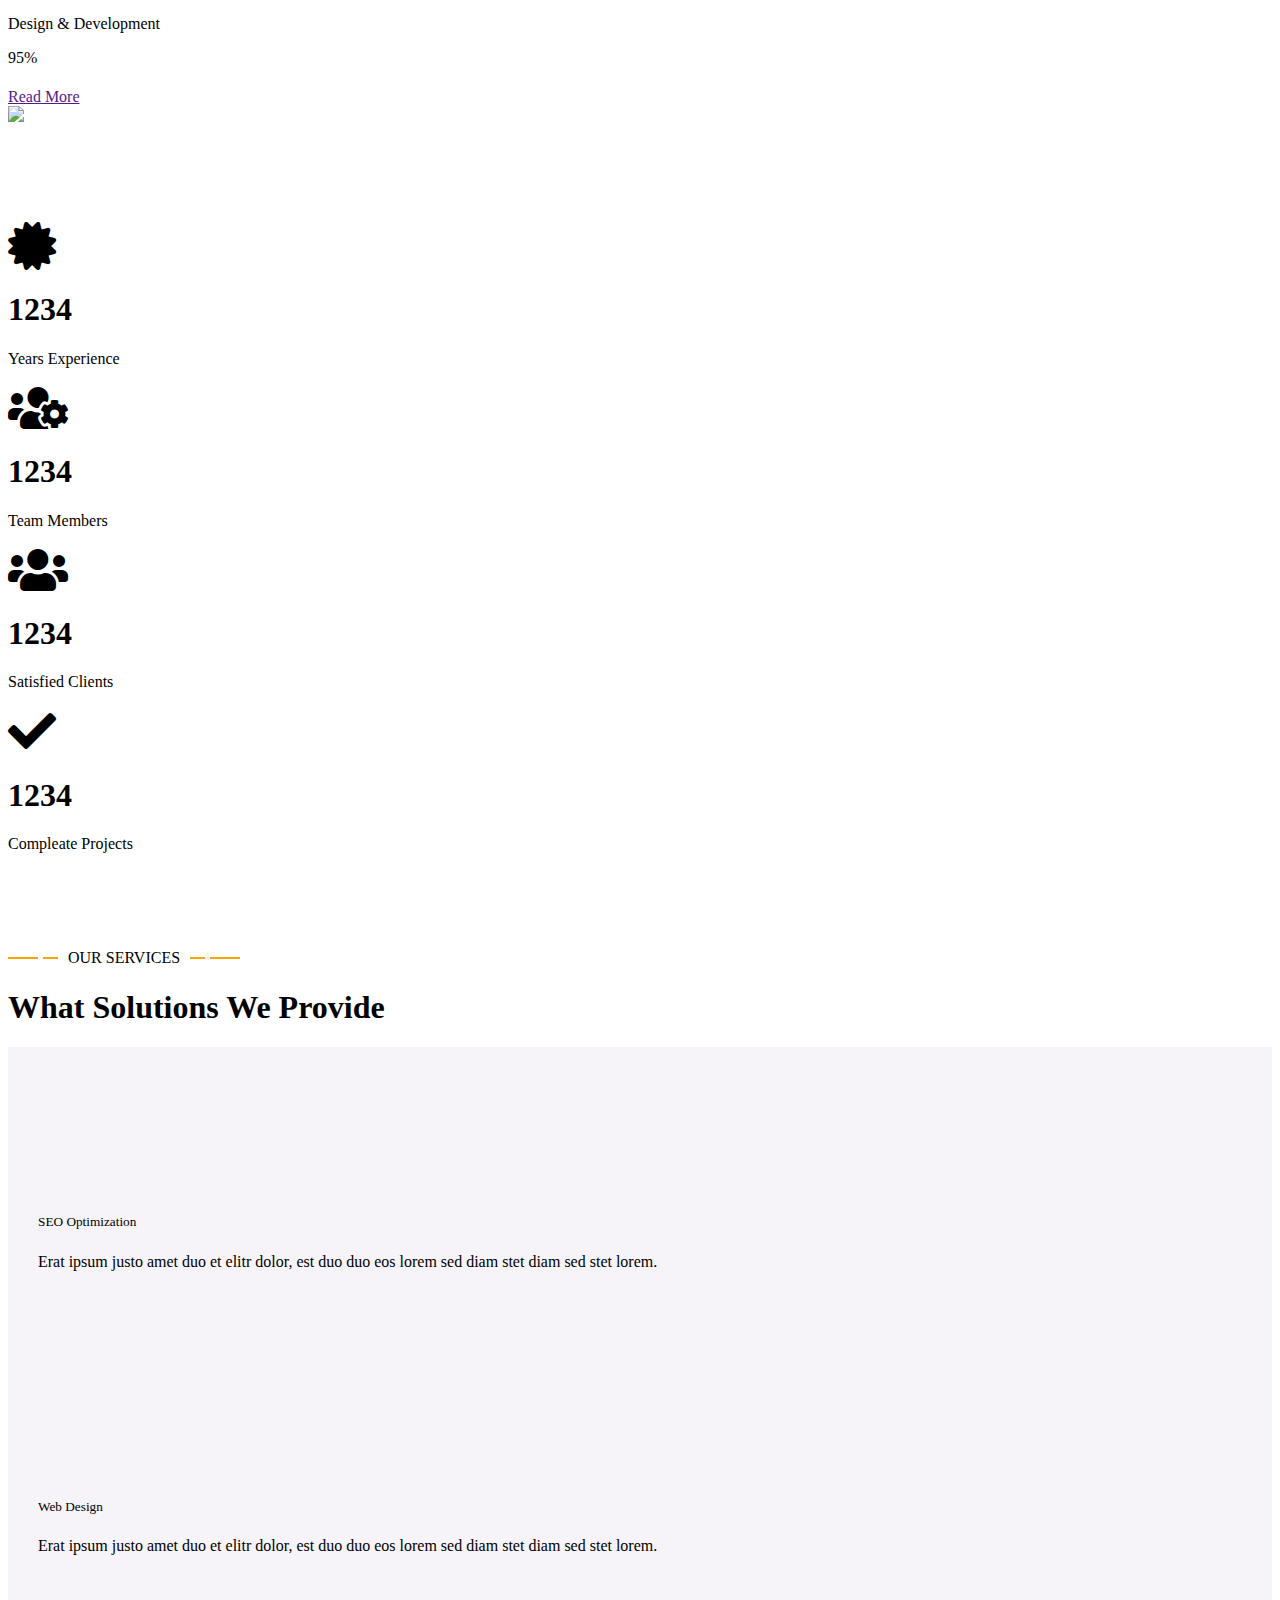
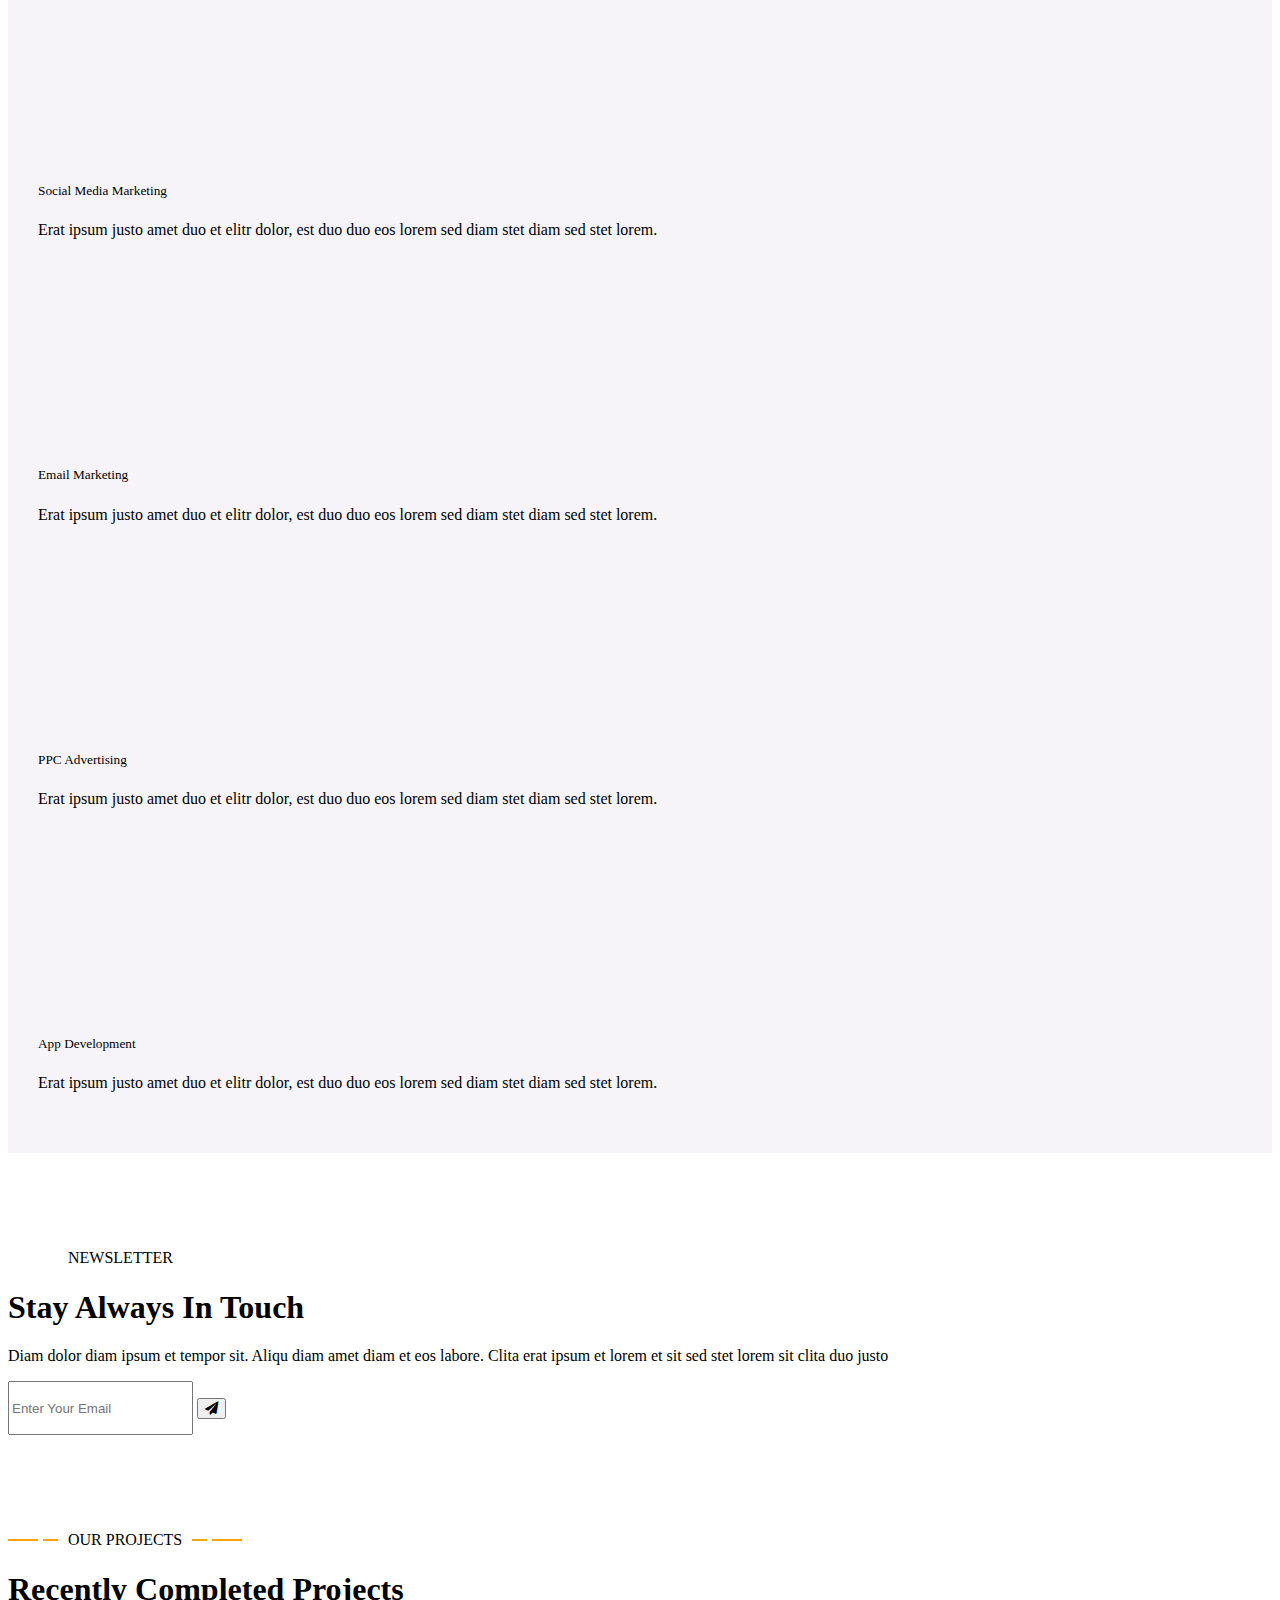
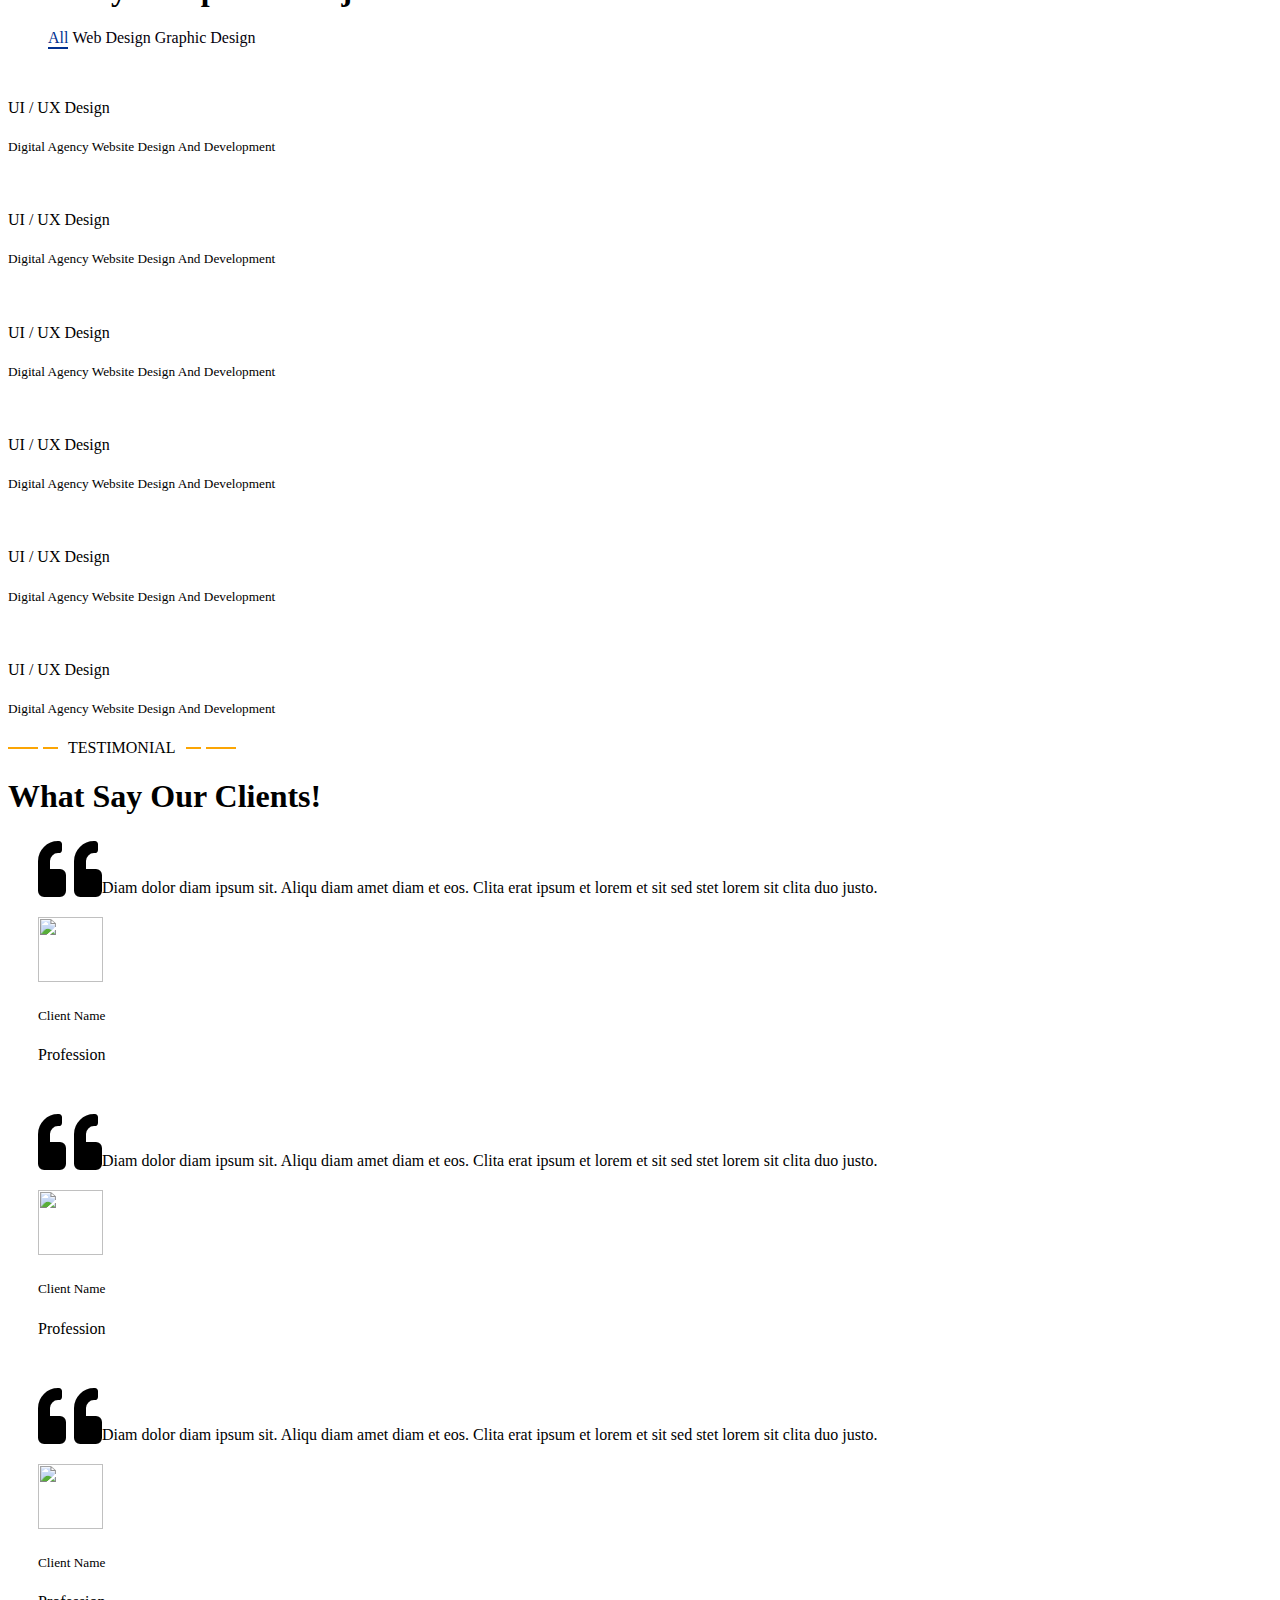
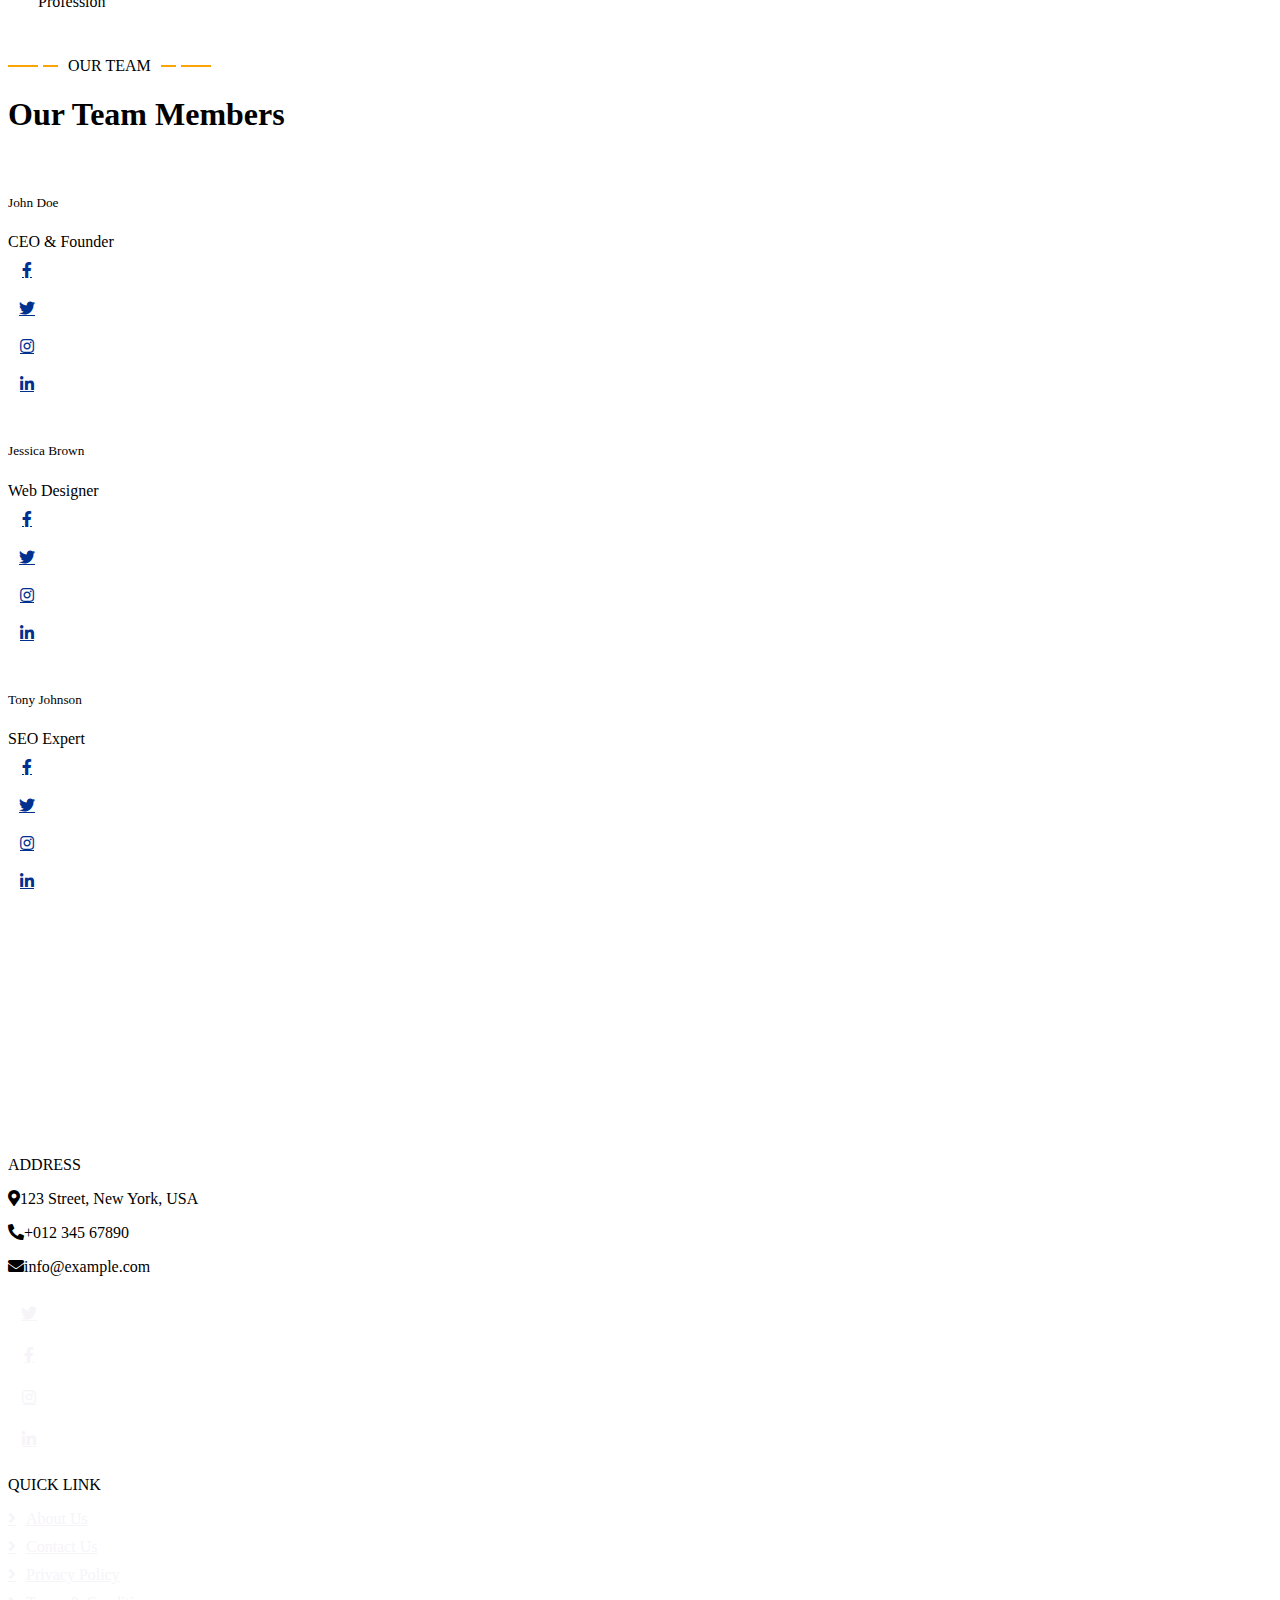
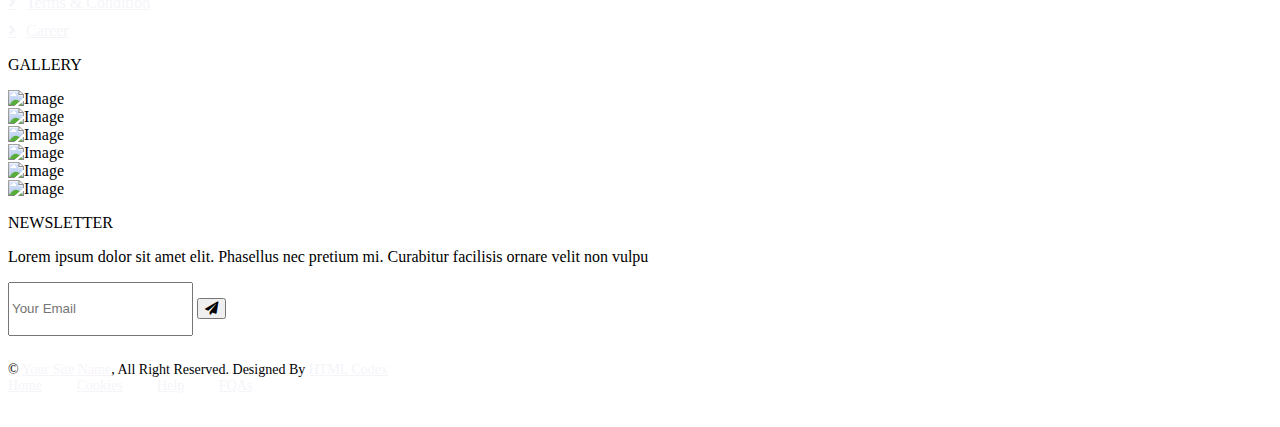
==== commit e0fe8fd8: "Update index.html" ====
--- a/index.html
+++ b/index.html
@@ -45,7 +45,7 @@
 
         <!-- Navbar & Hero Start -->
         <div class="container-xxl position-relative p-0">
-            <nav class="navbar navbar-expand-lg navbar-dark px-4 px-lg-5 py-3 py-lg-0">
+            <nav class="navbar navbar-expand-lg navbar-light px-4 px-lg-5 py-3 py-lg-0">
                 <a href="" class="navbar-brand p-0">
                     <h1 class="m-0">DOTECH</h1>
                     <!-- <img src="img/logo.png" alt="Logo"> -->
--- a/css/style.css
+++ b/css/style.css
@@ -0,0 +1,591 @@
+/********** Template CSS **********/
+:root {
+    --primary: #00308F;
+    --secondary: #FBA504;
+    --light: #F6F4F9;
+    --dark: #04000B;
+}
+
+
+/*** Spinner ***/
+#spinner {
+    opacity: 0;
+    visibility: hidden;
+    transition: opacity .5s ease-out, visibility 0s linear .5s;
+    z-index: 99999;
+}
+
+#spinner.show {
+    transition: opacity .5s ease-out, visibility 0s linear 0s;
+    visibility: visible;
+    opacity: 1;
+}
+
+.back-to-top {
+    position: fixed;
+    display: none;
+    right: 45px;
+    bottom: 45px;
+    z-index: 99;
+}
+
+
+/*** Heading ***/
+h1,
+h2,
+.fw-bold {
+    font-weight: 700 !important;
+}
+
+h3,
+h4,
+.fw-semi-bold {
+    font-weight: 600 !important;
+}
+
+h5,
+h6,
+.fw-medium {
+    font-weight: 500 !important;
+}
+
+
+/*** Button ***/
+.btn {
+    font-weight: 500;
+    transition: .5s;
+}
+
+.btn:hover {
+    box-shadow: 0 0 10px rgba(0, 0, 0, .5);
+}
+
+.btn-square {
+    width: 38px;
+    height: 38px;
+}
+
+.btn-sm-square {
+    width: 32px;
+    height: 32px;
+}
+
+.btn-lg-square {
+    width: 48px;
+    height: 48px;
+}
+
+.btn-square,
+.btn-sm-square,
+.btn-lg-square {
+    padding: 0;
+    display: flex;
+    align-items: center;
+    justify-content: center;
+    font-weight: normal;
+    border-radius: 50px;
+}
+
+
+/*** Navbar ***/
+.navbar .dropdown-toggle::after {
+    border: none;
+    content: "\f067";
+    font-family: "Font Awesome 5 Free";
+    font-size: 10px;
+    font-weight: bold;
+    vertical-align: middle;
+    margin-left: 8px;
+}
+
+.navbar-light .navbar-nav .nav-link {
+    position: relative;
+    margin-right: 25px;
+    padding: 35px 0;
+    font-family: 'Jost', sans-serif;
+    font-size: 18px;
+    font-weight: 500;
+    color: var(--light) !important;
+    outline: none;
+    transition: .5s;
+}
+
+.sticky-top.navbar-light .navbar-nav .nav-link {
+    padding: 20px 0;
+    color: var(--dark) !important;
+}
+
+.navbar-light .navbar-nav .nav-link:hover,
+.navbar-light .navbar-nav .nav-link.active {
+    color: var(--secondary) !important;
+}
+
+.navbar-light .navbar-brand h1 {
+    color: #FFFFFF;
+}
+
+.navbar-light .navbar-brand img {
+    max-height: 60px;
+    transition: .5s;
+}
+
+.sticky-top.navbar-light .navbar-brand img {
+    max-height: 45px;
+}
+
+@media (max-width: 991.98px) {
+    .sticky-top.navbar-light {
+        position: relative;
+        background: #FFFFFF;
+    }
+
+    .navbar-light .navbar-collapse {
+        margin-top: 15px;
+        border-top: 1px solid #DDDDDD;
+    }
+
+    .navbar-light .navbar-nav .nav-link,
+    .sticky-top.navbar-light .navbar-nav .nav-link {
+        padding: 10px 0;
+        margin-left: 0;
+        color: var(--dark) !important;
+    }
+
+    .navbar-light .navbar-brand h1 {
+        color: var(--primary);
+    }
+
+    .navbar-light .navbar-brand img {
+        max-height: 45px;
+    }
+}
+
+@media (min-width: 992px) {
+    .navbar-light {
+        position: absolute;
+        width: 100%;
+        top: 0;
+        left: 0;
+        border-bottom: 1px solid rgba(256, 256, 256, .1);
+        z-index: 999;
+    }
+    
+    .sticky-top.navbar-light {
+        position: fixed;
+        background: #FFFFFF;
+    }
+
+    .sticky-top.navbar-light .navbar-brand h1 {
+        color: var(--primary);
+    }
+
+    .navbar-light .navbar-nav .nav-item .dropdown-menu {
+        display: block;
+        border: none;
+        margin-top: 0;
+        top: 150%;
+        opacity: 0;
+        visibility: hidden;
+        transition: .5s;
+    }
+
+    .navbar-light .navbar-nav .nav-item:hover .dropdown-menu {
+        top: 100%;
+        visibility: visible;
+        transition: .5s;
+        opacity: 1;
+    }
+
+    .navbar-light .btn {
+        color: var(--dark);
+        background: #FFFFFF;
+    }
+
+    .sticky-top.navbar-light .btn {
+        color: var(--dark);
+        background: var(--secondary);
+    }
+}
+
+
+/*** Hero Header ***/
+.hero-header {
+    margin-bottom: 6rem;
+    padding: 18rem 0;
+    background:
+        url(../img/blob-top-left.png),
+        url(../img/blob-top-right.png),
+        url(../img/blob-bottom-left.png),
+        url(../img/blob-bottom-right.png),
+        url(../img/blob-center.png),
+        url(../img/bg-bottom.png);
+    background-position:
+        left 0px top 0px,
+        right 0px top 0px,
+        left 0px bottom 0px,
+        right 0px bottom 0px,
+        center center,
+        center bottom;
+    background-repeat: no-repeat;
+}
+
+@media (max-width: 991.98px) {
+    .hero-header {
+        padding: 6rem 0 9rem 0;
+    }
+}
+
+
+/*** Section Title ***/
+.section-title {
+    position: relative;
+    display: flex;
+    align-items: center;
+    font-weight: 500;
+    text-transform: uppercase;
+}
+
+.section-title span:first-child,
+.section-title span:last-child {
+    position: relative;
+    display: inline-block;
+    margin-right: 30px;
+    width: 30px;
+    height: 2px;
+}
+
+.section-title span:last-child {
+    margin-right: 0;
+    margin-left: 30px;
+}
+
+.section-title span:first-child::after,
+.section-title span:last-child::after {
+    position: absolute;
+    content: "";
+    width: 15px;
+    height: 2px;
+    top: 0;
+    right: -20px;
+}
+
+.section-title span:last-child::after {
+    right: auto;
+    left: -20px;
+}
+
+.section-title.text-primary span:first-child,
+.section-title.text-primary span:last-child,
+.section-title.text-primary span:first-child::after,
+.section-title.text-primary span:last-child::after {
+    background: var(--primary);
+}
+
+.section-title.text-secondary span:first-child,
+.section-title.text-secondary span:last-child,
+.section-title.text-secondary span:first-child::after,
+.section-title.text-secondary span:last-child::after {
+    background: var(--secondary);
+}
+
+.section-title.text-white span:first-child,
+.section-title.text-white span:last-child,
+.section-title.text-white span:first-child::after,
+.section-title.text-white span:last-child::after {
+    background: #FFFFFF;
+}
+
+
+/*** Feature ***/
+.feature-item {
+    transition: .5s;
+}
+
+.feature-item:hover {
+    margin-top: -15px;
+}
+
+
+/*** About ***/
+.progress {
+    height: 5px;
+}
+
+.progress .progress-bar {
+    width: 0px;
+    transition: 3s;
+}
+
+
+/*** Fact ***/
+.fact {
+    margin: 6rem 0;
+    background:
+        url(../img/blob-top-left.png),
+        url(../img/blob-top-right.png),
+        url(../img/blob-bottom-left.png),
+        url(../img/blob-bottom-right.png),
+        url(../img/blob-center.png);
+    background-position:
+        left 0px top 0px,
+        right 0px top 0px,
+        left 0px bottom 0px,
+        right 0px bottom 0px,
+        center center;
+    background-repeat: no-repeat;
+}
+
+
+/*** Service ***/
+.service-item {
+    position: relative;
+    padding: 45px 30px;
+    background: var(--light);
+    overflow: hidden;
+    transition: .5s;
+}
+
+.service-item:hover {
+    margin-top: -15px;
+    padding-bottom: 60px;
+    background: var(--primary);
+}
+
+.service-item .service-icon {
+    margin: 0 auto 20px auto;
+    width: 100px;
+    height: 100px;
+    display: flex;
+    align-items: center;
+    justify-content: center;
+    color: var(--light);
+    background: url(../img/blob-primary.png) center center no-repeat;
+    background-size: contain;
+    transition: .5s;
+}
+
+.service-item:hover .service-icon {
+    color: var(--dark);
+    background: url(../img/blob-secondary.png) center center no-repeat;
+    background-size: contain;
+}
+
+.service-item h5,
+.service-item p {
+    transition: .5s;
+}
+
+.service-item:hover h5,
+.service-item:hover p {
+    color: #FFFFFF;
+}
+
+.service-item a.btn {
+    position: absolute;
+    bottom: -40px;
+    left: 50%;
+    transform: translateX(-50%);
+    color: var(--primary);
+    background: #FFFFFF;
+    border-radius: 40px 40px 0 0;
+    transition: .5s;
+    z-index: 1;
+}
+
+.service-item a.btn:hover {
+    color: var(--dark);
+    background: var(--secondary);
+}
+
+.service-item:hover a.btn {
+    bottom: 0;
+}
+
+
+/*** Project Portfolio ***/
+#portfolio-flters li {
+    display: inline-block;
+    font-weight: 500;
+    color: var(--dark);
+    cursor: pointer;
+    transition: .5s;
+    border-bottom: 2px solid transparent;
+}
+
+#portfolio-flters li:hover,
+#portfolio-flters li.active {
+    color: var(--primary);
+    border-color: var(--primary);
+}
+
+.portfolio-item img {
+    transition: .5s;
+}
+
+.portfolio-item:hover img {
+    transform: scale(1.1);
+}
+
+.portfolio-item .portfolio-overlay {
+    position: absolute;
+    display: flex;
+    align-items: center;
+    justify-content: center;
+    width: 100%;
+    height: 100%;
+    top: 0;
+    left: 0;
+    background: rgba(98, 34, 204, .9);
+    transition: .5s;
+    opacity: 0;
+}
+
+.portfolio-item:hover .portfolio-overlay {
+    opacity: 1;
+}
+
+
+/*** Newsletter ***/
+.newsletter {
+    margin: 6rem 0;
+    background:
+        url(../img/blob-top-left.png),
+        url(../img/blob-top-right.png),
+        url(../img/blob-bottom-left.png),
+        url(../img/blob-bottom-right.png),
+        url(../img/blob-center.png);
+    background-position:
+        left 0px top 0px,
+        right 0px top 0px,
+        left 0px bottom 0px,
+        right 0px bottom 0px,
+        center center;
+    background-repeat: no-repeat;
+}
+
+
+/*** Testimonial ***/
+.testimonial-carousel .testimonial-item {
+    padding: 0 30px 30px 30px;
+}
+
+.testimonial-carousel .owl-nav {
+    display: flex;
+    justify-content: center;
+}
+
+.testimonial-carousel .owl-nav .owl-prev,
+.testimonial-carousel .owl-nav .owl-next {
+    margin: 0 12px;
+    width: 60px;
+    height: 60px;
+    display: flex;
+    align-items: center;
+    justify-content: center;
+    color: var(--primary);
+    background: var(--light);
+    border-radius: 60px;
+    font-size: 22px;
+    transition: .5s;
+}
+
+.testimonial-carousel .owl-nav .owl-prev:hover,
+.testimonial-carousel .owl-nav .owl-next:hover {
+    color: #FFFFFF;
+    background: var(--primary);
+    box-shadow: 0 0 10px rgba(0, 0, 0, .5);
+}
+
+
+/*** Team ***/
+.team-item .btn {
+    color: var(--primary);
+    background: #FFFFFF;
+}
+
+.team-item .btn:hover {
+    color: #FFFFFF;
+    background: var(--primary);
+}
+
+
+/*** Footer ***/
+.footer {
+    margin-top: 6rem;
+    padding-top: 9rem;
+    background:
+        url(../img/bg-top.png),
+        url(../img/map.png);
+    background-position:
+        center top,
+        center center;
+    background-repeat: no-repeat;
+}
+
+.footer .btn.btn-social {
+    margin-right: 5px;
+    width: 40px;
+    height: 40px;
+    display: flex;
+    align-items: center;
+    justify-content: center;
+    color: var(--light);
+    border: 1px solid rgba(256, 256, 256, .1);
+    border-radius: 40px;
+    transition: .3s;
+}
+
+.footer .btn.btn-social:hover {
+    color: var(--primary);
+}
+
+.footer .btn.btn-link {
+    display: block;
+    margin-bottom: 10px;
+    padding: 0;
+    text-align: left;
+    color: var(--light);
+    font-weight: normal;
+    transition: .3s;
+}
+
+.footer .btn.btn-link::before {
+    position: relative;
+    content: "\f105";
+    font-family: "Font Awesome 5 Free";
+    font-weight: 900;
+    margin-right: 10px;
+}
+
+.footer .btn.btn-link:hover {
+    letter-spacing: 1px;
+    box-shadow: none;
+    color: var(--secondary);
+}
+
+.footer .copyright {
+    padding: 25px 0;
+    font-size: 14px;
+    border-top: 1px solid rgba(256, 256, 256, .1);
+}
+
+.footer .copyright a {
+    color: var(--light);
+}
+
+.footer .footer-menu a {
+    margin-right: 15px;
+    padding-right: 15px;
+    border-right: 1px solid rgba(255, 255, 255, .1);
+}
+
+.footer .footer-menu a:last-child {
+    margin-right: 0;
+    padding-right: 0;
+    border-right: none;
+}
+
+.footer .copyright a:hover,
+.footer .footer-menu a:hover {
+    color: var(--secondary);
+}
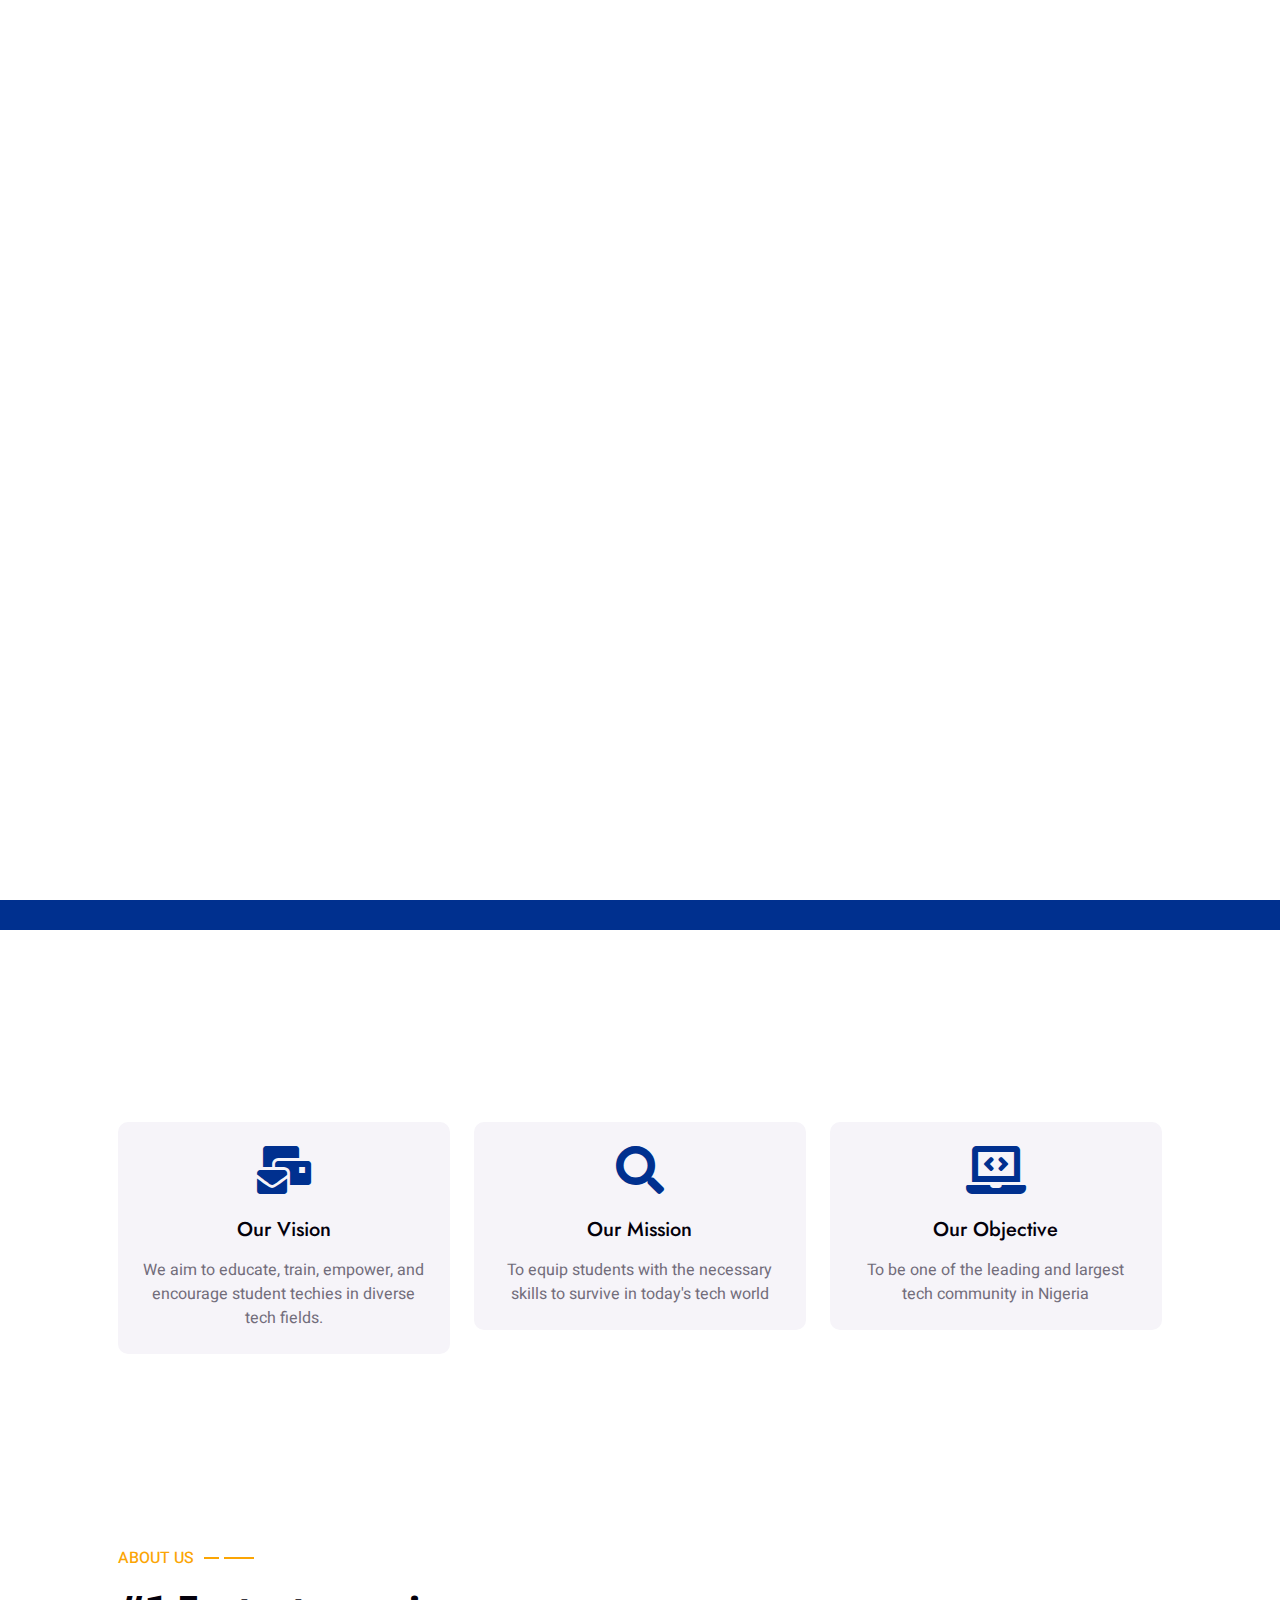
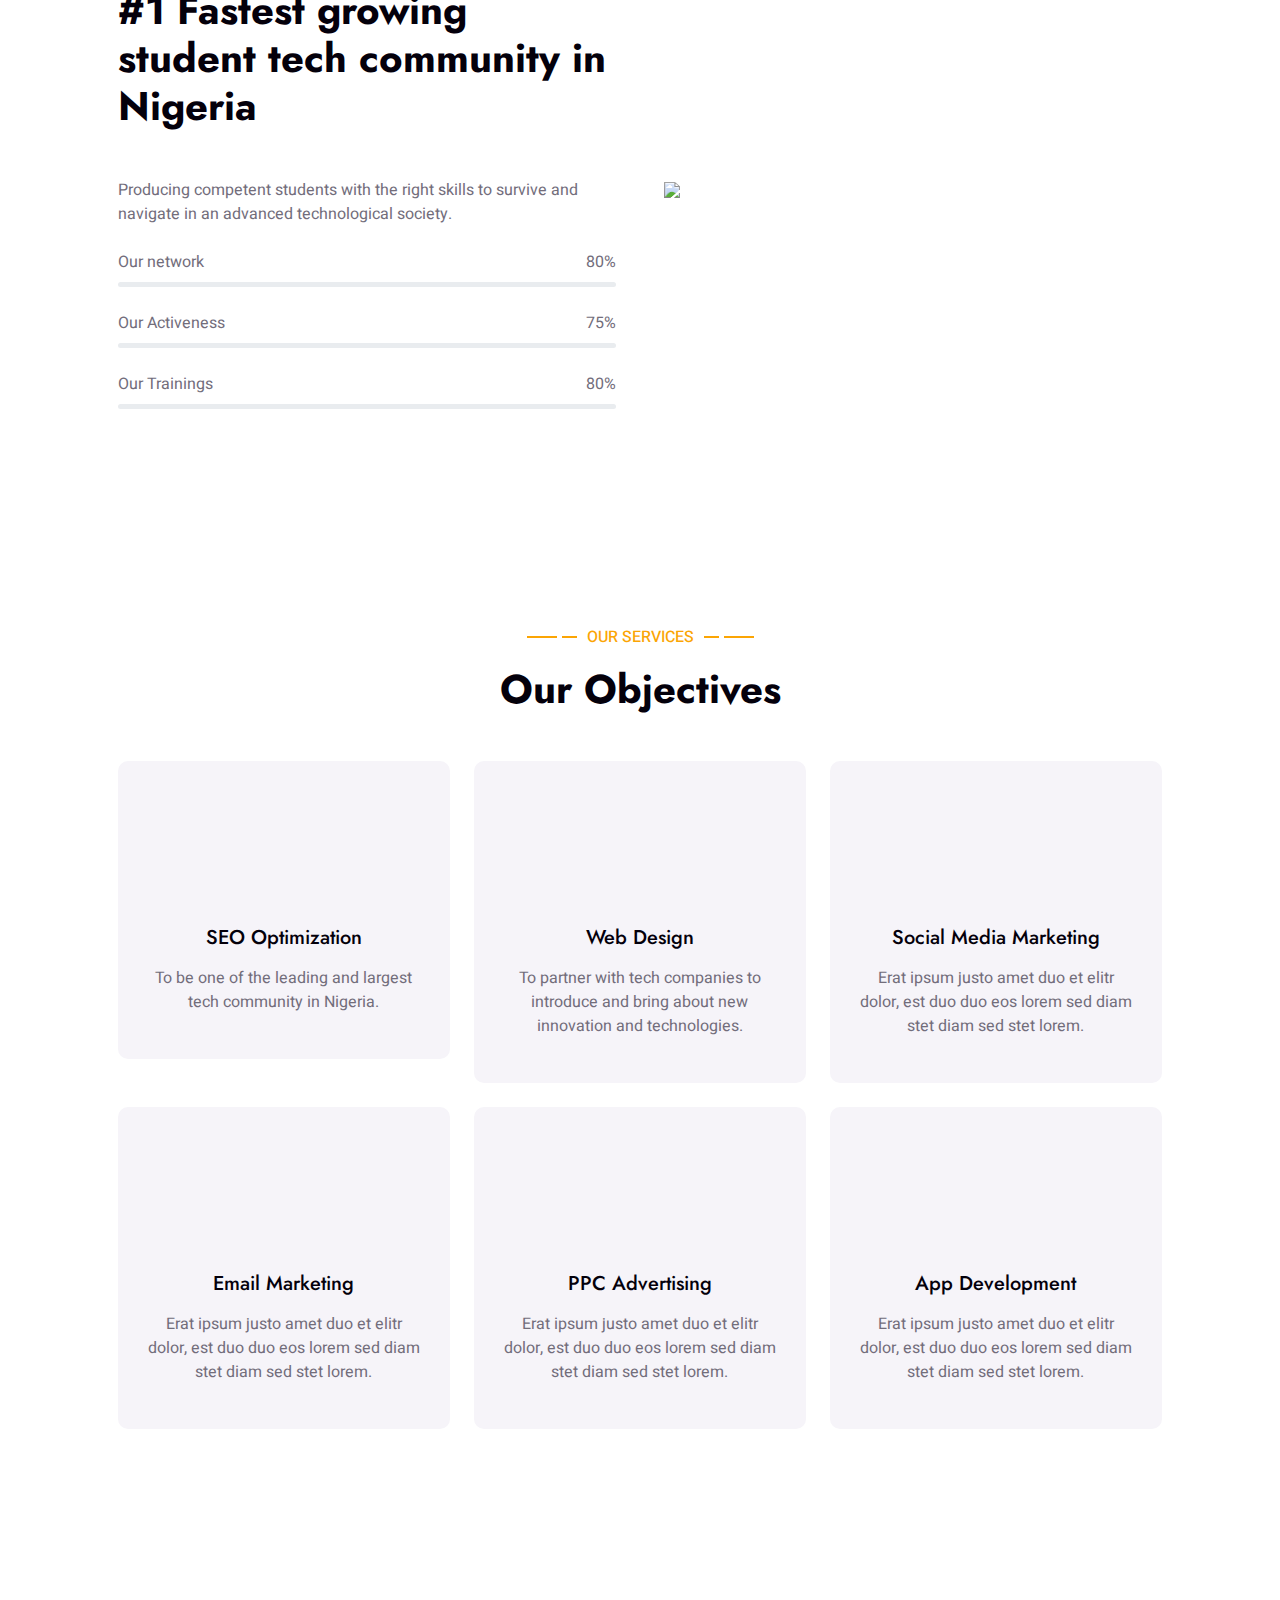
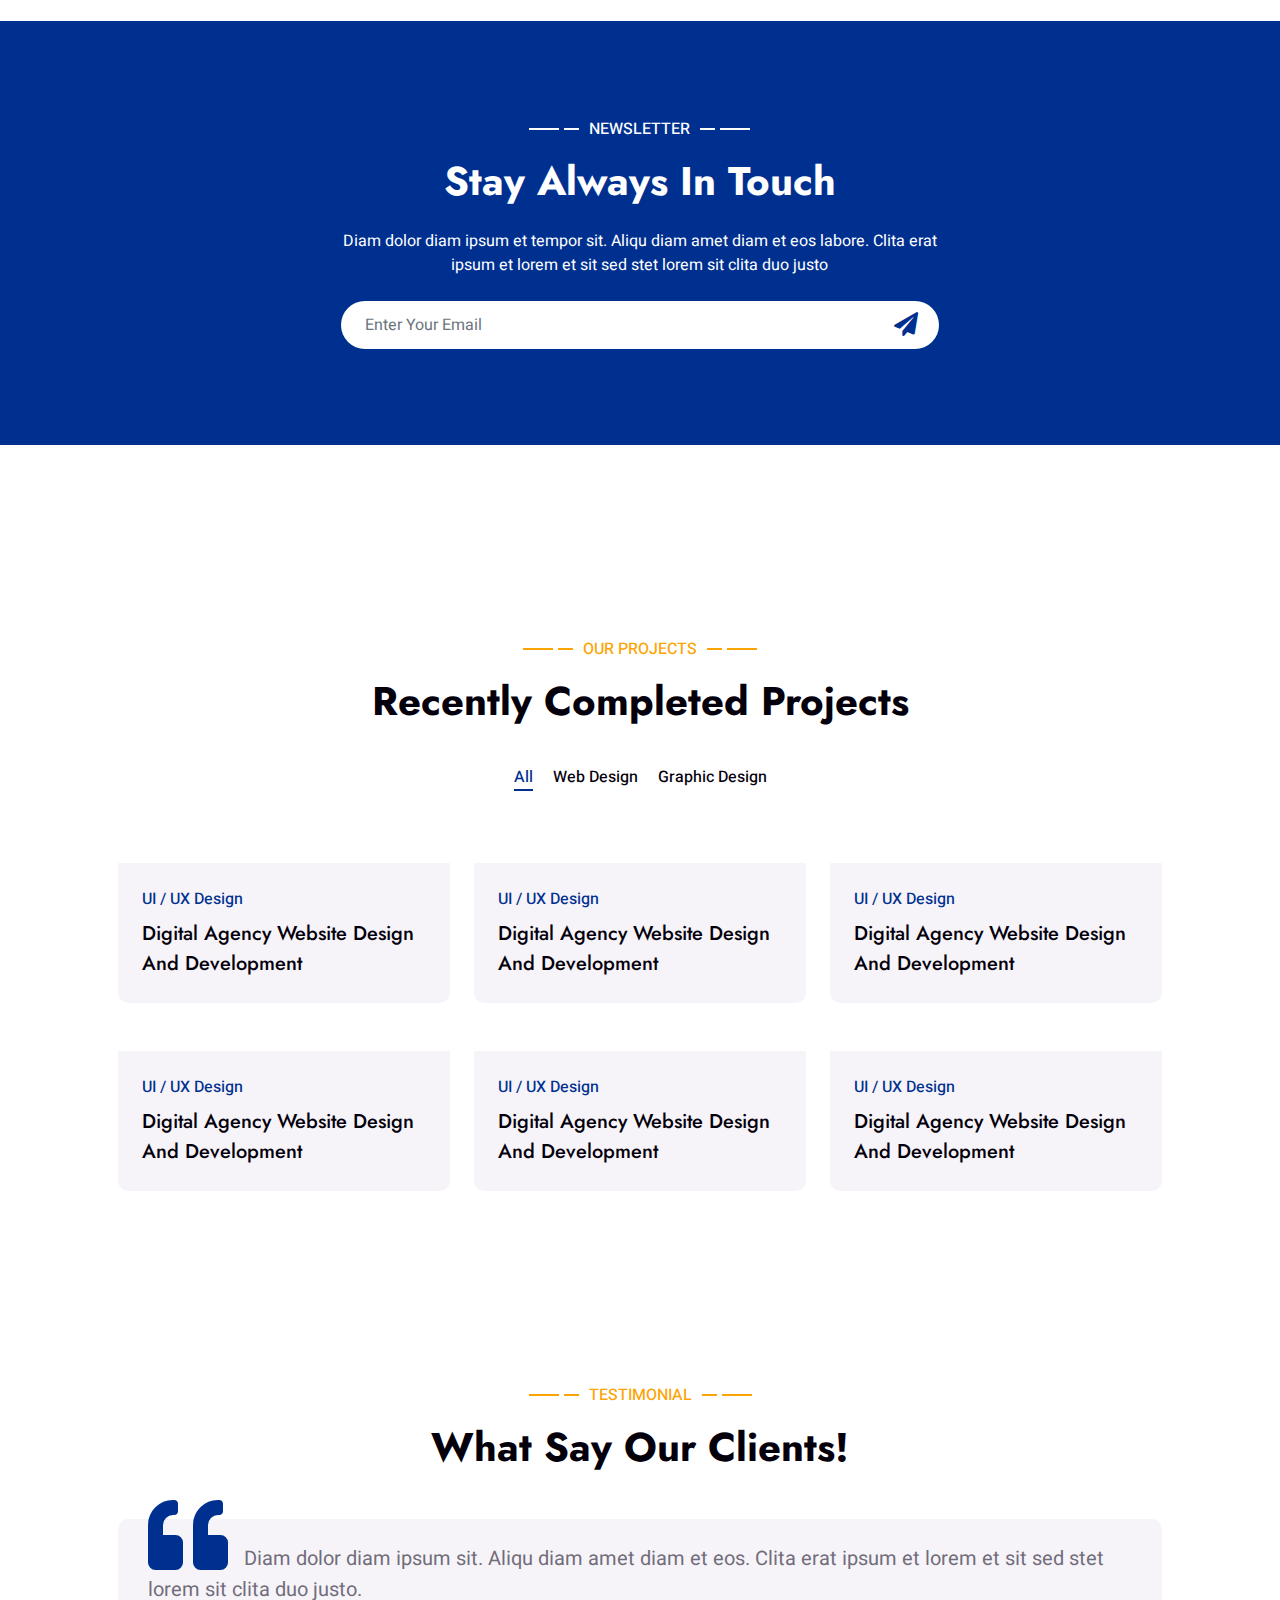
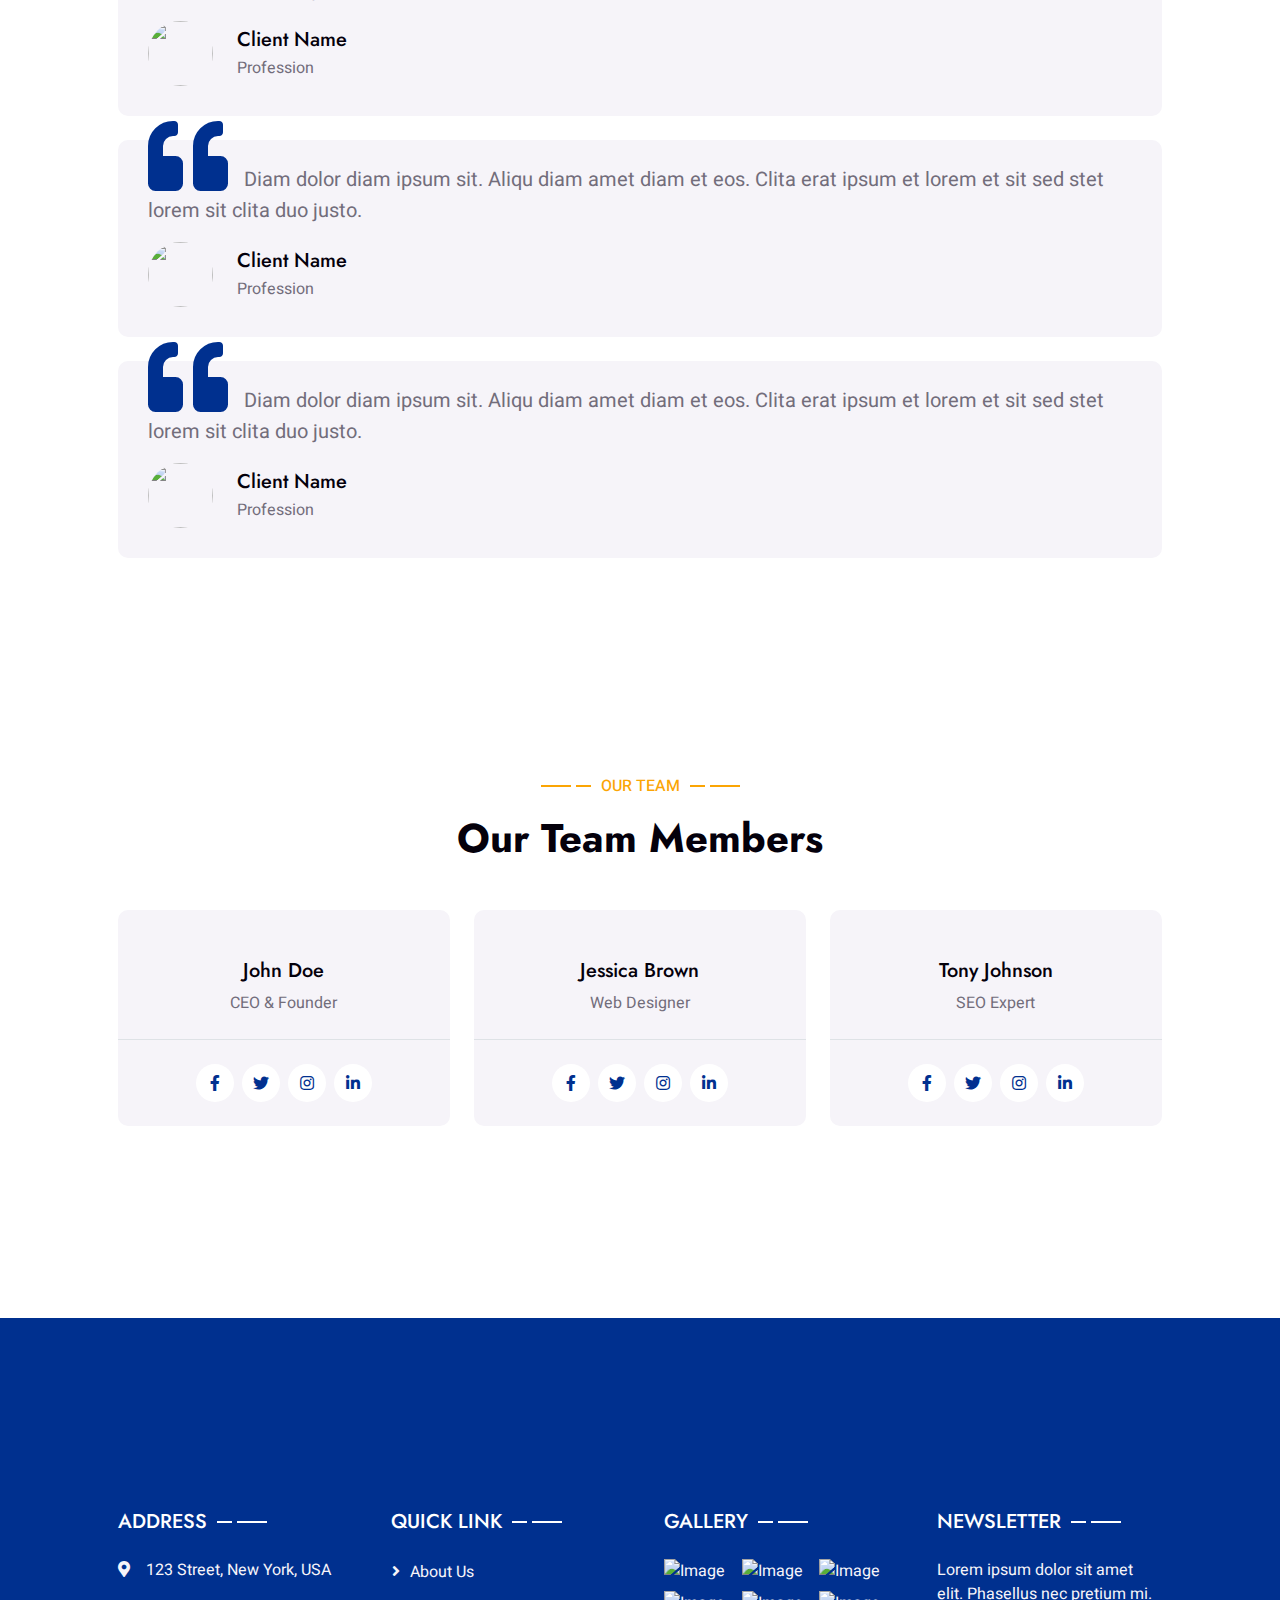
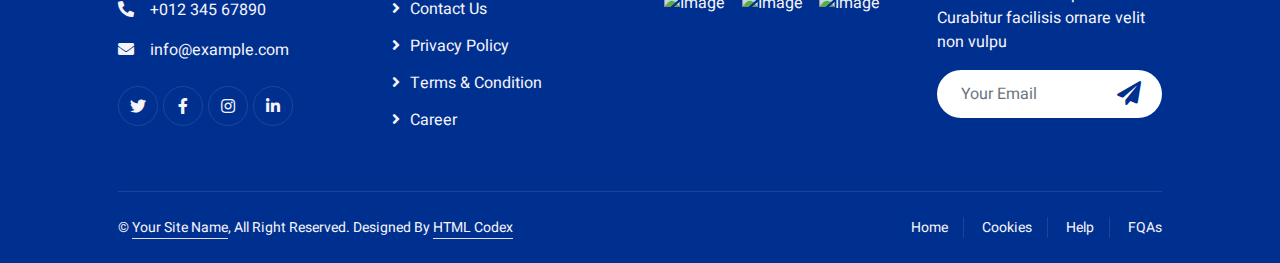
==== commit 5826dcb5: "Add files via upload" ====
--- a/index.html
+++ b/index.html
@@ -1,609 +1,617 @@
-<!DOCTYPE html>
-<html lang="en">
-
-<head>
-    <meta charset="utf-8">
-    <title>DOTECH - DOTECH STUDENT COMMUNITY</title>
-    <meta content="width=device-width, initial-scale=1.0" name="viewport">
-    <meta content="" name="keywords">
-    <meta content="" name="description">
-
-    <!-- Favicon -->
-    <link href="img/favicon.ico" rel="icon">
-
-    <!-- Google Web Fonts -->
-    <link rel="preconnect" href="https://fonts.googleapis.com">
-    <link rel="preconnect" href="https://fonts.gstatic.com" crossorigin>
-    <link href="https://fonts.googleapis.com/css2?family=Heebo:wght@400;500&family=Jost:wght@500;600;700&display=swap" rel="stylesheet"> 
-
-    <!-- Icon Font Stylesheet -->
-    <link href="https://cdnjs.cloudflare.com/ajax/libs/font-awesome/5.10.0/css/all.min.css" rel="stylesheet">
-    <link href="https://cdn.jsdelivr.net/npm/bootstrap-icons@1.4.1/font/bootstrap-icons.css" rel="stylesheet">
-
-    <!-- Libraries Stylesheet -->
-    <link href="lib/animate/animate.min.css" rel="stylesheet">
-    <link href="lib/owlcarousel/assets/owl.carousel.min.css" rel="stylesheet">
-    <link href="lib/lightbox/css/lightbox.min.css" rel="stylesheet">
-
-    <!-- Customized Bootstrap Stylesheet -->
-    <link href="css/bootstrap.min.css" rel="stylesheet">
-
-    <!-- Template Stylesheet -->
-    <link href="css/style.css" rel="stylesheet">
-</head>
-
-<body>
-    <div class="container-xxl bg-white p-0">
-        <!-- Spinner Start -->
-        <div id="spinner" class="show bg-white position-fixed translate-middle w-100 vh-100 top-50 start-50 d-flex align-items-center justify-content-center">
-            <div class="spinner-grow text-primary" style="width: 3rem; height: 3rem;" role="status">
-                <span class="sr-only">Loading...</span>
-            </div>
-        </div>
-        <!-- Spinner End -->
-
-
-        <!-- Navbar & Hero Start -->
-        <div class="container-xxl position-relative p-0">
-            <nav class="navbar navbar-expand-lg navbar-light px-4 px-lg-5 py-3 py-lg-0">
-                <a href="" class="navbar-brand p-0">
-                    <h1 class="m-0">DOTECH</h1>
-                    <!-- <img src="img/logo.png" alt="Logo"> -->
-                </a>
-                <button class="navbar-toggler" type="button" data-bs-toggle="collapse" data-bs-target="#navbarCollapse">
-                    <span class="fa fa-bars"></span>
-                </button>
-                <div class="collapse navbar-collapse" id="navbarCollapse">
-                    <div class="navbar-nav mx-auto py-0">
-                        <a href="index.html" class="nav-item nav-link active">Home</a>
-                        <a href="about.html" class="nav-item nav-link">About</a>
-                        <a href="service.html" class="nav-item nav-link">Community Vision</a>
-                        <a href="project.html" class="nav-item nav-link">Project</a>
-                        <div class="nav-item dropdown">
-                            <a href="#" class="nav-link dropdown-toggle" data-bs-toggle="dropdown">Pages</a>
-                            <div class="dropdown-menu m-0">
-                                <a href="team.html" class="dropdown-item">Our Team</a>
-                                <a href="testimonial.html" class="dropdown-item">Testimonial</a>
-                                <a href="404.html" class="dropdown-item">404 Page</a>
-                            </div>
-                        </div>
-                        <a href="contact.html" class="nav-item nav-link">Contact</a>
-                    </div>
-                    <a href="" class="btn rounded-pill py-2 px-4 ms-3 d-none d-lg-block">Get Started</a>
-                </div>
-            </nav>
-
-            <div class="container-xxl bg-primary hero-header">
-                <div class="container px-lg-5">
-                    <div class="row g-5 align-items-end">
-                        <div class="col-lg-6 text-center text-lg-start">
-                            <h1 class="text-white mb-4 animated slideInDown">A Student Community that for passionate young minds</h1>
-                            <p class="text-white pb-3 animated slideInDown">Tempor rebum no at dolore lorem clita rebum rebum ipsum rebum stet dolor sed justo kasd. Ut dolor sed magna dolor sea diam. Sit diam sit justo amet ipsum vero ipsum clita lorem</p>
-                            <a href="" class="btn btn-secondary py-sm-3 px-sm-5 rounded-pill me-3 animated slideInLeft">Read More</a>
-                            <a href="" class="btn btn-light py-sm-3 px-sm-5 rounded-pill animated slideInRight">Contact Us</a>
-                        </div>
-                        <div class="col-lg-6 text-center text-lg-start">
-                            <img class="img-fluid animated zoomIn" src="img/hero.png" alt="">
-                        </div>
-                    </div>
-                </div>
-            </div>
-        </div>
-        <!-- Navbar & Hero End -->
-
-
-        <!-- Feature Start -->
-        <div class="container-xxl py-5">
-            <div class="container py-5 px-lg-5">
-                <div class="row g-4">
-                    <div class="col-lg-4 wow fadeInUp" data-wow-delay="0.1s">
-                        <div class="feature-item bg-light rounded text-center p-4">
-                            <i class="fa fa-3x fa-mail-bulk text-primary mb-4"></i>
-                            <h5 class="mb-3">Digital Marketing</h5>
-                            <p class="m-0">Erat ipsum justo amet duo et elitr dolor, est duo duo eos lorem sed diam stet diam sed stet lorem.</p>
-                        </div>
-                    </div>
-                    <div class="col-lg-4 wow fadeInUp" data-wow-delay="0.3s">
-                        <div class="feature-item bg-light rounded text-center p-4">
-                            <i class="fa fa-3x fa-search text-primary mb-4"></i>
-                            <h5 class="mb-3">SEO & Backlinks</h5>
-                            <p class="m-0">Erat ipsum justo amet duo et elitr dolor, est duo duo eos lorem sed diam stet diam sed stet lorem.</p>
-                        </div>
-                    </div>
-                    <div class="col-lg-4 wow fadeInUp" data-wow-delay="0.5s">
-                        <div class="feature-item bg-light rounded text-center p-4">
-                            <i class="fa fa-3x fa-laptop-code text-primary mb-4"></i>
-                            <h5 class="mb-3">Design & Development</h5>
-                            <p class="m-0">Erat ipsum justo amet duo et elitr dolor, est duo duo eos lorem sed diam stet diam sed stet lorem.</p>
-                        </div>
-                    </div>
-                </div>
-            </div>
-        </div>
-        <!-- Feature End -->
-
-
-        <!-- About Start -->
-        <div class="container-xxl py-5">
-            <div class="container py-5 px-lg-5">
-                <div class="row g-5 align-items-center">
-                    <div class="col-lg-6 wow fadeInUp" data-wow-delay="0.1s">
-                        <p class="section-title text-secondary">About Us<span></span></p>
-                        <h1 class="mb-5">#1 Digital solution with 10 years of experience</h1>
-                        <p class="mb-4">Diam dolor diam ipsum et tempor sit. Aliqu diam amet diam et eos labore. Clita erat ipsum et lorem et sit, sed stet no labore lorem sit clita duo justo eirmod magna dolore erat amet</p>
-                        <div class="skill mb-4">
-                            <div class="d-flex justify-content-between">
-                                <p class="mb-2">Digital Marketing</p>
-                                <p class="mb-2">85%</p>
-                            </div>
-                            <div class="progress">
-                                <div class="progress-bar bg-primary" role="progressbar" aria-valuenow="85" aria-valuemin="0" aria-valuemax="100"></div>
-                            </div>
-                        </div>
-                        <div class="skill mb-4">
-                            <div class="d-flex justify-content-between">
-                                <p class="mb-2">SEO & Backlinks</p>
-                                <p class="mb-2">90%</p>
-                            </div>
-                            <div class="progress">
-                                <div class="progress-bar bg-secondary" role="progressbar" aria-valuenow="90" aria-valuemin="0" aria-valuemax="100"></div>
-                            </div>
-                        </div>
-                        <div class="skill mb-4">
-                            <div class="d-flex justify-content-between">
-                                <p class="mb-2">Design & Development</p>
-                                <p class="mb-2">95%</p>
-                            </div>
-                            <div class="progress">
-                                <div class="progress-bar bg-dark" role="progressbar" aria-valuenow="95" aria-valuemin="0" aria-valuemax="100"></div>
-                            </div>
-                        </div>
-                        <a href="" class="btn btn-primary py-sm-3 px-sm-5 rounded-pill mt-3">Read More</a>
-                    </div>
-                    <div class="col-lg-6">
-                        <img class="img-fluid wow zoomIn" data-wow-delay="0.5s" src="img/about.png">
-                    </div>
-                </div>
-            </div>
-        </div>
-        <!-- About End -->
-
-
-        <!-- Facts Start -->
-        <div class="container-xxl bg-primary fact py-5 wow fadeInUp" data-wow-delay="0.1s">
-            <div class="container py-5 px-lg-5">
-                <div class="row g-4">
-                    <div class="col-md-6 col-lg-3 text-center wow fadeIn" data-wow-delay="0.1s">
-                        <i class="fa fa-certificate fa-3x text-secondary mb-3"></i>
-                        <h1 class="text-white mb-2" data-toggle="counter-up">1234</h1>
-                        <p class="text-white mb-0">Years Experience</p>
-                    </div>
-                    <div class="col-md-6 col-lg-3 text-center wow fadeIn" data-wow-delay="0.3s">
-                        <i class="fa fa-users-cog fa-3x text-secondary mb-3"></i>
-                        <h1 class="text-white mb-2" data-toggle="counter-up">1234</h1>
-                        <p class="text-white mb-0">Team Members</p>
-                    </div>
-                    <div class="col-md-6 col-lg-3 text-center wow fadeIn" data-wow-delay="0.5s">
-                        <i class="fa fa-users fa-3x text-secondary mb-3"></i>
-                        <h1 class="text-white mb-2" data-toggle="counter-up">1234</h1>
-                        <p class="text-white mb-0">Satisfied Clients</p>
-                    </div>
-                    <div class="col-md-6 col-lg-3 text-center wow fadeIn" data-wow-delay="0.7s">
-                        <i class="fa fa-check fa-3x text-secondary mb-3"></i>
-                        <h1 class="text-white mb-2" data-toggle="counter-up">1234</h1>
-                        <p class="text-white mb-0">Compleate Projects</p>
-                    </div>
-                </div>
-            </div>
-        </div>
-        <!-- Facts End -->
-
-
-        <!-- Service Start -->
-        <div class="container-xxl py-5">
-            <div class="container py-5 px-lg-5">
-                <div class="wow fadeInUp" data-wow-delay="0.1s">
-                    <p class="section-title text-secondary justify-content-center"><span></span>Our Services<span></span></p>
-                    <h1 class="text-center mb-5">What Solutions We Provide</h1>
-                </div>
-                <div class="row g-4">
-                    <div class="col-lg-4 col-md-6 wow fadeInUp" data-wow-delay="0.1s">
-                        <div class="service-item d-flex flex-column text-center rounded">
-                            <div class="service-icon flex-shrink-0">
-                                <i class="fa fa-search fa-2x"></i>
-                            </div>
-                            <h5 class="mb-3">SEO Optimization</h5>
-                            <p class="m-0">Erat ipsum justo amet duo et elitr dolor, est duo duo eos lorem sed diam stet diam sed stet lorem.</p>
-                            <a class="btn btn-square" href=""><i class="fa fa-arrow-right"></i></a>
-                        </div>
-                    </div>
-                    <div class="col-lg-4 col-md-6 wow fadeInUp" data-wow-delay="0.3s">
-                        <div class="service-item d-flex flex-column text-center rounded">
-                            <div class="service-icon flex-shrink-0">
-                                <i class="fa fa-laptop-code fa-2x"></i>
-                            </div>
-                            <h5 class="mb-3">Web Design</h5>
-                            <p class="m-0">Erat ipsum justo amet duo et elitr dolor, est duo duo eos lorem sed diam stet diam sed stet lorem.</p>
-                            <a class="btn btn-square" href=""><i class="fa fa-arrow-right"></i></a>
-                        </div>
-                    </div>
-                    <div class="col-lg-4 col-md-6 wow fadeInUp" data-wow-delay="0.5s">
-                        <div class="service-item d-flex flex-column text-center rounded">
-                            <div class="service-icon flex-shrink-0">
-                                <i class="fab fa-facebook-f fa-2x"></i>
-                            </div>
-                            <h5 class="mb-3">Social Media Marketing</h5>
-                            <p class="m-0">Erat ipsum justo amet duo et elitr dolor, est duo duo eos lorem sed diam stet diam sed stet lorem.</p>
-                            <a class="btn btn-square" href=""><i class="fa fa-arrow-right"></i></a>
-                        </div>
-                    </div>
-                    <div class="col-lg-4 col-md-6 wow fadeInUp" data-wow-delay="0.1s">
-                        <div class="service-item d-flex flex-column text-center rounded">
-                            <div class="service-icon flex-shrink-0">
-                                <i class="fa fa-mail-bulk fa-2x"></i>
-                            </div>
-                            <h5 class="mb-3">Email Marketing</h5>
-                            <p class="m-0">Erat ipsum justo amet duo et elitr dolor, est duo duo eos lorem sed diam stet diam sed stet lorem.</p>
-                            <a class="btn btn-square" href=""><i class="fa fa-arrow-right"></i></a>
-                        </div>
-                    </div>
-                    <div class="col-lg-4 col-md-6 wow fadeInUp" data-wow-delay="0.3s">
-                        <div class="service-item d-flex flex-column text-center rounded">
-                            <div class="service-icon flex-shrink-0">
-                                <i class="fa fa-thumbs-up fa-2x"></i>
-                            </div>
-                            <h5 class="mb-3">PPC Advertising</h5>
-                            <p class="m-0">Erat ipsum justo amet duo et elitr dolor, est duo duo eos lorem sed diam stet diam sed stet lorem.</p>
-                            <a class="btn btn-square" href=""><i class="fa fa-arrow-right"></i></a>
-                        </div>
-                    </div>
-                    <div class="col-lg-4 col-md-6 wow fadeInUp" data-wow-delay="0.5s">
-                        <div class="service-item d-flex flex-column text-center rounded">
-                            <div class="service-icon flex-shrink-0">
-                                <i class="fab fa-android fa-2x"></i>
-                            </div>
-                            <h5 class="mb-3">App Development</h5>
-                            <p class="m-0">Erat ipsum justo amet duo et elitr dolor, est duo duo eos lorem sed diam stet diam sed stet lorem.</p>
-                            <a class="btn btn-square" href=""><i class="fa fa-arrow-right"></i></a>
-                        </div>
-                    </div>
-                </div>
-            </div>
-        </div>
-        <!-- Service End -->
-
-
-        <!-- Newsletter Start -->
-        <div class="container-xxl bg-primary newsletter py-5 wow fadeInUp" data-wow-delay="0.1s">
-            <div class="container py-5 px-lg-5">
-                <div class="row justify-content-center">
-                    <div class="col-lg-7 text-center">
-                        <p class="section-title text-white justify-content-center"><span></span>Newsletter<span></span></p>
-                        <h1 class="text-center text-white mb-4">Stay Always In Touch</h1>
-                        <p class="text-white mb-4">Diam dolor diam ipsum et tempor sit. Aliqu diam amet diam et eos labore. Clita erat ipsum et lorem et sit sed stet lorem sit clita duo justo</p>
-                        <div class="position-relative w-100 mt-3">
-                            <input class="form-control border-0 rounded-pill w-100 ps-4 pe-5" type="text" placeholder="Enter Your Email" style="height: 48px;">
-                            <button type="button" class="btn shadow-none position-absolute top-0 end-0 mt-1 me-2"><i class="fa fa-paper-plane text-primary fs-4"></i></button>
-                        </div>
-                    </div>
-                </div>
-            </div>
-        </div>
-        <!-- Newsletter End -->
-
-
-        <!-- Projects Start -->
-        <div class="container-xxl py-5">
-            <div class="container py-5 px-lg-5">
-                <div class="wow fadeInUp" data-wow-delay="0.1s">
-                    <p class="section-title text-secondary justify-content-center"><span></span>Our Projects<span></span></p>
-                    <h1 class="text-center mb-5">Recently Completed Projects</h1>
-                </div>
-                <div class="row mt-n2 wow fadeInUp" data-wow-delay="0.3s">
-                    <div class="col-12 text-center">
-                        <ul class="list-inline mb-5" id="portfolio-flters">
-                            <li class="mx-2 active" data-filter="*">All</li>
-                            <li class="mx-2" data-filter=".first">Web Design</li>
-                            <li class="mx-2" data-filter=".second">Graphic Design</li>
-                        </ul>
-                    </div>
-                </div>
-                <div class="row g-4 portfolio-container">
-                    <div class="col-lg-4 col-md-6 portfolio-item first wow fadeInUp" data-wow-delay="0.1s">
-                        <div class="rounded overflow-hidden">
-                            <div class="position-relative overflow-hidden">
-                                <img class="img-fluid w-100" src="img/portfolio-1.jpg" alt="">
-                                <div class="portfolio-overlay">
-                                    <a class="btn btn-square btn-outline-light mx-1" href="img/portfolio-1.jpg" data-lightbox="portfolio"><i class="fa fa-eye"></i></a>
-                                    <a class="btn btn-square btn-outline-light mx-1" href=""><i class="fa fa-link"></i></a>
-                                </div>
-                            </div>
-                            <div class="bg-light p-4">
-                                <p class="text-primary fw-medium mb-2">UI / UX Design</p>
-                                <h5 class="lh-base mb-0">Digital Agency Website Design And Development</a>
-                            </div>
-                        </div>
-                    </div>
-                    <div class="col-lg-4 col-md-6 portfolio-item second wow fadeInUp" data-wow-delay="0.3s">
-                        <div class="rounded overflow-hidden">
-                            <div class="position-relative overflow-hidden">
-                                <img class="img-fluid w-100" src="img/portfolio-2.jpg" alt="">
-                                <div class="portfolio-overlay">
-                                    <a class="btn btn-square btn-outline-light mx-1" href="img/portfolio-2.jpg" data-lightbox="portfolio"><i class="fa fa-eye"></i></a>
-                                    <a class="btn btn-square btn-outline-light mx-1" href=""><i class="fa fa-link"></i></a>
-                                </div>
-                            </div>
-                            <div class="bg-light p-4">
-                                <p class="text-primary fw-medium mb-2">UI / UX Design</p>
-                                <h5 class="lh-base mb-0">Digital Agency Website Design And Development</a>
-                            </div>
-                        </div>
-                    </div>
-                    <div class="col-lg-4 col-md-6 portfolio-item first wow fadeInUp" data-wow-delay="0.5s">
-                        <div class="rounded overflow-hidden">
-                            <div class="position-relative overflow-hidden">
-                                <img class="img-fluid w-100" src="img/portfolio-3.jpg" alt="">
-                                <div class="portfolio-overlay">
-                                    <a class="btn btn-square btn-outline-light mx-1" href="img/portfolio-3.jpg" data-lightbox="portfolio"><i class="fa fa-eye"></i></a>
-                                    <a class="btn btn-square btn-outline-light mx-1" href=""><i class="fa fa-link"></i></a>
-                                </div>
-                            </div>
-                            <div class="bg-light p-4">
-                                <p class="text-primary fw-medium mb-2">UI / UX Design</p>
-                                <h5 class="lh-base mb-0">Digital Agency Website Design And Development</a>
-                            </div>
-                        </div>
-                    </div>
-                    <div class="col-lg-4 col-md-6 portfolio-item second wow fadeInUp" data-wow-delay="0.1s">
-                        <div class="rounded overflow-hidden">
-                            <div class="position-relative overflow-hidden">
-                                <img class="img-fluid w-100" src="img/portfolio-4.jpg" alt="">
-                                <div class="portfolio-overlay">
-                                    <a class="btn btn-square btn-outline-light mx-1" href="img/portfolio-4.jpg" data-lightbox="portfolio"><i class="fa fa-eye"></i></a>
-                                    <a class="btn btn-square btn-outline-light mx-1" href=""><i class="fa fa-link"></i></a>
-                                </div>
-                            </div>
-                            <div class="bg-light p-4">
-                                <p class="text-primary fw-medium mb-2">UI / UX Design</p>
-                                <h5 class="lh-base mb-0">Digital Agency Website Design And Development</a>
-                            </div>
-                        </div>
-                    </div>
-                    <div class="col-lg-4 col-md-6 portfolio-item first wow fadeInUp" data-wow-delay="0.3s">
-                        <div class="rounded overflow-hidden">
-                            <div class="position-relative overflow-hidden">
-                                <img class="img-fluid w-100" src="img/portfolio-5.jpg" alt="">
-                                <div class="portfolio-overlay">
-                                    <a class="btn btn-square btn-outline-light mx-1" href="img/portfolio-5.jpg" data-lightbox="portfolio"><i class="fa fa-eye"></i></a>
-                                    <a class="btn btn-square btn-outline-light mx-1" href=""><i class="fa fa-link"></i></a>
-                                </div>
-                            </div>
-                            <div class="bg-light p-4">
-                                <p class="text-primary fw-medium mb-2">UI / UX Design</p>
-                                <h5 class="lh-base mb-0">Digital Agency Website Design And Development</a>
-                            </div>
-                        </div>
-                    </div>
-                    <div class="col-lg-4 col-md-6 portfolio-item second wow fadeInUp" data-wow-delay="0.5s">
-                        <div class="rounded overflow-hidden">
-                            <div class="position-relative overflow-hidden">
-                                <img class="img-fluid w-100" src="img/portfolio-6.jpg" alt="">
-                                <div class="portfolio-overlay">
-                                    <a class="btn btn-square btn-outline-light mx-1" href="img/portfolio-6.jpg" data-lightbox="portfolio"><i class="fa fa-eye"></i></a>
-                                    <a class="btn btn-square btn-outline-light mx-1" href=""><i class="fa fa-link"></i></a>
-                                </div>
-                            </div>
-                            <div class="bg-light p-4">
-                                <p class="text-primary fw-medium mb-2">UI / UX Design</p>
-                                <h5 class="lh-base mb-0">Digital Agency Website Design And Development</a>
-                            </div>
-                        </div>
-                    </div>
-                </div>
-            </div>
-        </div>
-        <!-- Projects End -->
-
-
-        <!-- Testimonial Start -->
-        <div class="container-xxl py-5 wow fadeInUp" data-wow-delay="0.1s">
-            <div class="container py-5 px-lg-5">
-                <p class="section-title text-secondary justify-content-center"><span></span>Testimonial<span></span></p>
-                <h1 class="text-center mb-5">What Say Our Clients!</h1>
-                <div class="owl-carousel testimonial-carousel">
-                    <div class="testimonial-item bg-light rounded my-4">
-                        <p class="fs-5"><i class="fa fa-quote-left fa-4x text-primary mt-n4 me-3"></i>Diam dolor diam ipsum sit. Aliqu diam amet diam et eos. Clita erat ipsum et lorem et sit sed stet lorem sit clita duo justo.</p>
-                        <div class="d-flex align-items-center">
-                            <img class="img-fluid flex-shrink-0 rounded-circle" src="img/testimonial-1.jpg" style="width: 65px; height: 65px;">
-                            <div class="ps-4">
-                                <h5 class="mb-1">Client Name</h5>
-                                <span>Profession</span>
-                            </div>
-                        </div>
-                    </div>
-                    <div class="testimonial-item bg-light rounded my-4">
-                        <p class="fs-5"><i class="fa fa-quote-left fa-4x text-primary mt-n4 me-3"></i>Diam dolor diam ipsum sit. Aliqu diam amet diam et eos. Clita erat ipsum et lorem et sit sed stet lorem sit clita duo justo.</p>
-                        <div class="d-flex align-items-center">
-                            <img class="img-fluid flex-shrink-0 rounded-circle" src="img/testimonial-2.jpg" style="width: 65px; height: 65px;">
-                            <div class="ps-4">
-                                <h5 class="mb-1">Client Name</h5>
-                                <span>Profession</span>
-                            </div>
-                        </div>
-                    </div>
-                    <div class="testimonial-item bg-light rounded my-4">
-                        <p class="fs-5"><i class="fa fa-quote-left fa-4x text-primary mt-n4 me-3"></i>Diam dolor diam ipsum sit. Aliqu diam amet diam et eos. Clita erat ipsum et lorem et sit sed stet lorem sit clita duo justo.</p>
-                        <div class="d-flex align-items-center">
-                            <img class="img-fluid flex-shrink-0 rounded-circle" src="img/testimonial-3.jpg" style="width: 65px; height: 65px;">
-                            <div class="ps-4">
-                                <h5 class="mb-1">Client Name</h5>
-                                <span>Profession</span>
-                            </div>
-                        </div>
-                    </div>
-                </div>
-            </div>
-        </div>
-        <!-- Testimonial End -->
-
-
-        <!-- Team Start -->
-        <div class="container-xxl py-5">
-            <div class="container py-5 px-lg-5">
-                <div class="wow fadeInUp" data-wow-delay="0.1s">
-                    <p class="section-title text-secondary justify-content-center"><span></span>Our Team<span></span></p>
-                    <h1 class="text-center mb-5">Our Team Members</h1>
-                </div>
-                <div class="row g-4">
-                    <div class="col-lg-4 col-md-6 wow fadeInUp" data-wow-delay="0.1s">
-                        <div class="team-item bg-light rounded">
-                            <div class="text-center border-bottom p-4">
-                                <img class="img-fluid rounded-circle mb-4" src="img/team-1.jpg" alt="">
-                                <h5>John Doe</h5>
-                                <span>CEO & Founder</span>
-                            </div>
-                            <div class="d-flex justify-content-center p-4">
-                                <a class="btn btn-square mx-1" href=""><i class="fab fa-facebook-f"></i></a>
-                                <a class="btn btn-square mx-1" href=""><i class="fab fa-twitter"></i></a>
-                                <a class="btn btn-square mx-1" href=""><i class="fab fa-instagram"></i></a>
-                                <a class="btn btn-square mx-1" href=""><i class="fab fa-linkedin-in"></i></a>
-                            </div>
-                        </div>
-                    </div>
-                    <div class="col-lg-4 col-md-6 wow fadeInUp" data-wow-delay="0.3s">
-                        <div class="team-item bg-light rounded">
-                            <div class="text-center border-bottom p-4">
-                                <img class="img-fluid rounded-circle mb-4" src="img/team-2.jpg" alt="">
-                                <h5>Jessica Brown</h5>
-                                <span>Web Designer</span>
-                            </div>
-                            <div class="d-flex justify-content-center p-4">
-                                <a class="btn btn-square mx-1" href=""><i class="fab fa-facebook-f"></i></a>
-                                <a class="btn btn-square mx-1" href=""><i class="fab fa-twitter"></i></a>
-                                <a class="btn btn-square mx-1" href=""><i class="fab fa-instagram"></i></a>
-                                <a class="btn btn-square mx-1" href=""><i class="fab fa-linkedin-in"></i></a>
-                            </div>
-                        </div>
-                    </div>
-                    <div class="col-lg-4 col-md-6 wow fadeInUp" data-wow-delay="0.5s">
-                        <div class="team-item bg-light rounded">
-                            <div class="text-center border-bottom p-4">
-                                <img class="img-fluid rounded-circle mb-4" src="img/team-3.jpg" alt="">
-                                <h5>Tony Johnson</h5>
-                                <span>SEO Expert</span>
-                            </div>
-                            <div class="d-flex justify-content-center p-4">
-                                <a class="btn btn-square mx-1" href=""><i class="fab fa-facebook-f"></i></a>
-                                <a class="btn btn-square mx-1" href=""><i class="fab fa-twitter"></i></a>
-                                <a class="btn btn-square mx-1" href=""><i class="fab fa-instagram"></i></a>
-                                <a class="btn btn-square mx-1" href=""><i class="fab fa-linkedin-in"></i></a>
-                            </div>
-                        </div>
-                    </div>
-                </div>
-            </div>
-        </div>
-        <!-- Team End -->
-        
-
-        <!-- Footer Start -->
-        <div class="container-fluid bg-primary text-light footer wow fadeIn" data-wow-delay="0.1s">
-            <div class="container py-5 px-lg-5">
-                <div class="row g-5">
-                    <div class="col-md-6 col-lg-3">
-                        <p class="section-title text-white h5 mb-4">Address<span></span></p>
-                        <p><i class="fa fa-map-marker-alt me-3"></i>123 Street, New York, USA</p>
-                        <p><i class="fa fa-phone-alt me-3"></i>+012 345 67890</p>
-                        <p><i class="fa fa-envelope me-3"></i>info@example.com</p>
-                        <div class="d-flex pt-2">
-                            <a class="btn btn-outline-light btn-social" href=""><i class="fab fa-twitter"></i></a>
-                            <a class="btn btn-outline-light btn-social" href=""><i class="fab fa-facebook-f"></i></a>
-                            <a class="btn btn-outline-light btn-social" href=""><i class="fab fa-instagram"></i></a>
-                            <a class="btn btn-outline-light btn-social" href=""><i class="fab fa-linkedin-in"></i></a>
-                        </div>
-                    </div>
-                    <div class="col-md-6 col-lg-3">
-                        <p class="section-title text-white h5 mb-4">Quick Link<span></span></p>
-                        <a class="btn btn-link" href="">About Us</a>
-                        <a class="btn btn-link" href="">Contact Us</a>
-                        <a class="btn btn-link" href="">Privacy Policy</a>
-                        <a class="btn btn-link" href="">Terms & Condition</a>
-                        <a class="btn btn-link" href="">Career</a>
-                    </div>
-                    <div class="col-md-6 col-lg-3">
-                        <p class="section-title text-white h5 mb-4">Gallery<span></span></p>
-                        <div class="row g-2">
-                            <div class="col-4">
-                                <img class="img-fluid" src="img/portfolio-1.jpg" alt="Image">
-                            </div>
-                            <div class="col-4">
-                                <img class="img-fluid" src="img/portfolio-2.jpg" alt="Image">
-                            </div>
-                            <div class="col-4">
-                                <img class="img-fluid" src="img/portfolio-3.jpg" alt="Image">
-                            </div>
-                            <div class="col-4">
-                                <img class="img-fluid" src="img/portfolio-4.jpg" alt="Image">
-                            </div>
-                            <div class="col-4">
-                                <img class="img-fluid" src="img/portfolio-5.jpg" alt="Image">
-                            </div>
-                            <div class="col-4">
-                                <img class="img-fluid" src="img/portfolio-6.jpg" alt="Image">
-                            </div>
-                        </div>
-                    </div>
-                    <div class="col-md-6 col-lg-3">
-                        <p class="section-title text-white h5 mb-4">Newsletter<span></span></p>
-                        <p>Lorem ipsum dolor sit amet elit. Phasellus nec pretium mi. Curabitur facilisis ornare velit non vulpu</p>
-                        <div class="position-relative w-100 mt-3">
-                            <input class="form-control border-0 rounded-pill w-100 ps-4 pe-5" type="text" placeholder="Your Email" style="height: 48px;">
-                            <button type="button" class="btn shadow-none position-absolute top-0 end-0 mt-1 me-2"><i class="fa fa-paper-plane text-primary fs-4"></i></button>
-                        </div>
-                    </div>
-                </div>
-            </div>
-            <div class="container px-lg-5">
-                <div class="copyright">
-                    <div class="row">
-                        <div class="col-md-6 text-center text-md-start mb-3 mb-md-0">
-                            &copy; <a class="border-bottom" href="#">Your Site Name</a>, All Right Reserved. 
-							
-							<!--/*** This template is free as long as you keep the footer author’s credit link/attribution link/backlink. If you'd like to use the template without the footer author’s credit link/attribution link/backlink, you can purchase the Credit Removal License from "https://htmlcodex.com/credit-removal". Thank you for your support. ***/-->
-							Designed By <a class="border-bottom" href="https://htmlcodex.com">HTML Codex</a>
-                        </div>
-                        <div class="col-md-6 text-center text-md-end">
-                            <div class="footer-menu">
-                                <a href="">Home</a>
-                                <a href="">Cookies</a>
-                                <a href="">Help</a>
-                                <a href="">FQAs</a>
-                            </div>
-                        </div>
-                    </div>
-                </div>
-            </div>
-        </div>
-        <!-- Footer End -->
-
-
-        <!-- Back to Top -->
-        <a href="#" class="btn btn-lg btn-secondary btn-lg-square back-to-top"><i class="bi bi-arrow-up"></i></a>
-    </div>
-
-    <!-- JavaScript Libraries -->
-    <script src="https://code.jquery.com/jquery-3.4.1.min.js"></script>
-    <script src="https://cdn.jsdelivr.net/npm/bootstrap@5.0.0/dist/js/bootstrap.bundle.min.js"></script>
-    <script src="lib/wow/wow.min.js"></script>
-    <script src="lib/easing/easing.min.js"></script>
-    <script src="lib/waypoints/waypoints.min.js"></script>
-    <script src="lib/counterup/counterup.min.js"></script>
-    <script src="lib/owlcarousel/owl.carousel.min.js"></script>
-    <script src="lib/isotope/isotope.pkgd.min.js"></script>
-    <script src="lib/lightbox/js/lightbox.min.js"></script>
-
-    <!-- Template Javascript -->
-    <script src="js/main.js"></script>
-</body>
-
-</html>
+<!DOCTYPE html>
+<html lang="en">
+
+<head>
+    <meta charset="utf-8">
+    <title> DOTECH - Student Community</title>
+    <meta content="width=device-width, initial-scale=1.0" name="viewport">
+    <meta content="" name="keywords">
+    <meta content="" name="description">
+
+    <!-- Favicon -->
+    <link href="img/favicon.ico" rel="icon">
+
+    <!-- Google Web Fonts -->
+    <link rel="preconnect" href="https://fonts.googleapis.com">
+    <link rel="preconnect" href="https://fonts.gstatic.com" crossorigin>
+    <link href="https://fonts.googleapis.com/css2?family=Heebo:wght@400;500&family=Jost:wght@500;600;700&display=swap" rel="stylesheet"> 
+
+    <!-- Icon Font Stylesheet -->
+    <link href="https://cdnjs.cloudflare.com/ajax/libs/font-awesome/5.10.0/css/all.min.css" rel="stylesheet">
+    <link href="https://cdn.jsdelivr.net/npm/bootstrap-icons@1.4.1/font/bootstrap-icons.css" rel="stylesheet">
+
+    <!-- Libraries Stylesheet -->
+    <link href="lib/animate/animate.min.css" rel="stylesheet">
+    <link href="lib/owlcarousel/assets/owl.carousel.min.css" rel="stylesheet">
+    <link href="lib/lightbox/css/lightbox.min.css" rel="stylesheet">
+
+    <!-- Customized Bootstrap Stylesheet -->
+    <link href="css/bootstrap.min.css" rel="stylesheet">
+
+    <!-- Template Stylesheet -->
+    <link href="css/style.css" rel="stylesheet">
+</head>
+
+<body>
+   
+        <div class="container-xxl bg-white p-0">
+             <!-- Spinner Start -->
+            <div id="spinner" class="show bg-white position-fixed translate-middle w-100 vh-100 top-50 start-50 d-flex align-items-center justify-content-center">
+                <div class="spinner-grow text-primary" style="width: 3rem; height: 3rem;" role="status">
+                    <span class="sr-only">Loading...</span>
+                </div>
+            </div>
+            <!-- Spinner End -->
+     
+
+
+        <!-- Navbar & Hero Start -->
+        <div class="container-xxl position-relative p-0">
+            <nav class="navbar navbar-expand-lg navbar-light px-4 px-lg-5 py-3 py-lg-0">
+                <a href="" class="navbar-brand p-0">
+                   <!---- <h1 class="m-0">DGital</h1> -->
+                     <img src="img/logo.png" alt="Logo">
+                </a>
+                <button class="navbar-toggler" type="button" data-bs-toggle="collapse" data-bs-target="#navbarCollapse">
+                    <span class="fa fa-bars"></span>
+                </button>
+                <div class="collapse navbar-collapse" id="navbarCollapse">
+                    <div class="navbar-nav mx-auto py-0">
+                        <a href="index.html" class="nav-item nav-link active">Home</a>
+                        <a href="about.html" class="nav-item nav-link">About</a>
+                        <a href="service.html" class="nav-item nav-link">Community Vision</a>
+                        <a href="project.html" class="nav-item nav-link">Project</a>
+                        <div class="nav-item dropdown">
+                            <a href="#" class="nav-link dropdown-toggle" data-bs-toggle="dropdown">Pages</a>
+                            <div class="dropdown-menu m-0">
+                                <a href="team.html" class="dropdown-item">Our Team</a>
+                                <a href="testimonial.html" class="dropdown-item">Testimonial</a>
+                                
+                            </div>
+                        </div>
+                        <a href="contact.html" class="nav-item nav-link">Contact</a>
+                    </div>
+                    <a href="" class="btn rounded-pill py-2 px-4 ms-3 d-none d-lg-block">Join Us</a>
+                </div>
+            </nav>
+
+            <div class="container-xxl bg-primary hero-header">
+                <div class="container px-lg-5">
+                    <div class="row g-5 align-items-end">
+                        <div class="col-lg-6 text-center text-lg-start">
+                            <h1 class="text-white mb-4 animated slideInDown">A Student Community that is passionate about growing young minds</h1>
+                            <p class="text-white pb-3 animated slideInDown">Welcome to Dotech - a vibrant hub for tech enthusiasts like you!
+                                Join our dynamic network of students and dive into a world of endless possibilities.
+                                 Expand your skills, connect with like-minded peers,
+                                 and stay ahead of the curve in the fast-paced world of technology. </p>
+                            <a href="" class="btn btn-secondary py-sm-3 px-sm-5 rounded-pill me-3 animated slideInLeft">Join Us Today!</a>
+                            <a href="" class="btn btn-light py-sm-3 px-sm-5 rounded-pill animated slideInRight">Contact Us</a>
+                        </div>
+                        <div class="col-lg-6 text-center text-lg-start">
+                            <img class="img-fluid animated zoomIn" src="img/hero1.png" alt="">
+                        </div>
+                    </div>
+                </div>
+            </div>
+        </div>
+        <!-- Navbar & Hero End -->
+
+
+        <!-- Feature Start -->
+        <div class="container-xxl py-5">
+            <div class="container py-5 px-lg-5">
+                <div class="row g-4">
+                    <div class="col-lg-4 wow fadeInUp" data-wow-delay="0.1s">
+                        <div class="feature-item bg-light rounded text-center p-4">
+                            <i class="fa fa-3x fa-mail-bulk text-primary mb-4"></i>
+                            <h5 class="mb-3">Our Vision</h5>
+                            <p class="m-0">We aim to educate, train, empower, and encourage student techies in diverse tech fields.</p>
+                        </div>
+                    </div>
+                    <div class="col-lg-4 wow fadeInUp" data-wow-delay="0.3s">
+                        <div class="feature-item bg-light rounded text-center p-4">
+                            <i class="fa fa-3x fa-search text-primary mb-4"></i>
+                            <h5 class="mb-3">Our Mission</h5>
+                            <p class="m-0">To equip students with the necessary skills to survive in today's tech world</p>
+                        </div>
+                    </div>
+                    <div class="col-lg-4 wow fadeInUp" data-wow-delay="0.5s">
+                        <div class="feature-item bg-light rounded text-center p-4">
+                            <i class="fa fa-3x fa-laptop-code text-primary mb-4"></i>
+                            <h5 class="mb-3">Our Objective</h5>
+                            <p class="m-0">To be one of the leading and largest tech community in Nigeria</p>
+                        </div>
+                    </div>
+                </div>
+            </div>
+        </div>
+        <!-- Feature End -->
+
+
+        <!-- About Start -->
+        <div class="container-xxl py-5">
+            <div class="container py-5 px-lg-5">
+                <div class="row g-5 align-items-center">
+                    <div class="col-lg-6 wow fadeInUp" data-wow-delay="0.1s">
+                        <p class="section-title text-secondary">About Us<span></span></p>
+                        <h1 class="mb-5">#1 Fastest growing student tech community in Nigeria</h1>
+                        <p class="mb-4"> Producing competent students with the right skills to survive and navigate in an advanced technological society.</p>
+                        <div class="skill mb-4">
+                            <div class="d-flex justify-content-between">
+                                <p class="mb-2">Our network</p>
+                                <p class="mb-2">80%</p>
+                            </div>
+                            <div class="progress">
+                                <div class="progress-bar bg-primary" role="progressbar" aria-valuenow="80" aria-valuemin="0" aria-valuemax="100"></div>
+                            </div>
+                        </div>
+                        <div class="skill mb-4">
+                            <div class="d-flex justify-content-between">
+                                <p class="mb-2">Our Activeness</p>
+                                <p class="mb-2">75%</p>
+                            </div>
+                            <div class="progress">
+                                <div class="progress-bar bg-secondary" role="progressbar" aria-valuenow="75" aria-valuemin="0" aria-valuemax="100"></div>
+                            </div>
+                        </div>
+                        <div class="skill mb-4">
+                            <div class="d-flex justify-content-between">
+                                <p class="mb-2">Our Trainings</p>
+                                <p class="mb-2">80%</p>
+                            </div>
+                            <div class="progress">
+                                <div class="progress-bar bg-dark" role="progressbar" aria-valuenow="80" aria-valuemin="0" aria-valuemax="100"></div>
+                            </div>
+                        </div>
+                      <!--
+                          <a href="" class="btn btn-primary py-sm-3 px-sm-5 rounded-pill mt-3">Read More</a>
+                       -->
+                    </div>
+                    <div class="col-lg-6">
+                        <img class="img-fluid wow zoomIn" data-wow-delay="0.5s" src="img/about3.png">
+                    </div>
+                </div>
+            </div>
+        </div>
+        <!-- About End -->
+
+
+        <!-- Facts Start 
+            <div class="container-xxl bg-primary fact py-5 wow fadeInUp" data-wow-delay="0.1s">
+            <div class="container py-5 px-lg-5">
+                <div class="row g-4">
+                    <div class="col-md-6 col-lg-3 text-center wow fadeIn" data-wow-delay="0.1s">
+                        <i class="fa fa-certificate fa-3x text-secondary mb-3"></i>
+                        <h1 class="text-white mb-2" data-toggle="counter-up">1234</h1>
+                        <p class="text-white mb-0">Years Experience</p>
+                    </div>
+                    <div class="col-md-6 col-lg-3 text-center wow fadeIn" data-wow-delay="0.3s">
+                        <i class="fa fa-users-cog fa-3x text-secondary mb-3"></i>
+                        <h1 class="text-white mb-2" data-toggle="counter-up">1234</h1>
+                        <p class="text-white mb-0">Team Members</p>
+                    </div>
+                    <div class="col-md-6 col-lg-3 text-center wow fadeIn" data-wow-delay="0.5s">
+                        <i class="fa fa-users fa-3x text-secondary mb-3"></i>
+                        <h1 class="text-white mb-2" data-toggle="counter-up">1234</h1>
+                        <p class="text-white mb-0">Satisfied Clients</p>
+                    </div>
+                    <div class="col-md-6 col-lg-3 text-center wow fadeIn" data-wow-delay="0.7s">
+                        <i class="fa fa-check fa-3x text-secondary mb-3"></i>
+                        <h1 class="text-white mb-2" data-toggle="counter-up">1234</h1>
+                        <p class="text-white mb-0">Complete Projects</p>
+                    </div>
+                </div>
+            </div>
+        </div>
+    -->
+        <!-- Facts End -->
+
+
+        <!-- Service Start -->
+        <div class="container-xxl py-5">
+            <div class="container py-5 px-lg-5">
+                <div class="wow fadeInUp" data-wow-delay="0.1s">
+                    <p class="section-title text-secondary justify-content-center"><span></span>Our Services<span></span></p>
+                    <h1 class="text-center mb-5">Our Objectives</h1>
+                </div>
+                <div class="row g-4">
+                    <div class="col-lg-4 col-md-6 wow fadeInUp" data-wow-delay="0.1s">
+                        <div class="service-item d-flex flex-column text-center rounded">
+                            <div class="service-icon flex-shrink-0">
+                                <i class="fa fa-search fa-2x"></i>
+                            </div>
+                            <h5 class="mb-3">SEO Optimization</h5>
+                            <p class="m-0">To be one of the leading and largest tech community in Nigeria.</p>
+                            <a class="btn btn-square" href=""><i class="fa fa-arrow-right"></i></a>
+                        </div>
+                    </div>
+                    <div class="col-lg-4 col-md-6 wow fadeInUp" data-wow-delay="0.3s">
+                        <div class="service-item d-flex flex-column text-center rounded">
+                            <div class="service-icon flex-shrink-0">
+                                <i class="fa fa-laptop-code fa-2x"></i>
+                            </div>
+                            <h5 class="mb-3">Web Design</h5>
+                            <p class="m-0">To partner with tech companies to introduce and bring about new innovation and technologies.                            </p>
+                            <a class="btn btn-square" href=""><i class="fa fa-arrow-right"></i></a>
+                        </div>
+                    </div>
+                    <div class="col-lg-4 col-md-6 wow fadeInUp" data-wow-delay="0.5s">
+                        <div class="service-item d-flex flex-column text-center rounded">
+                            <div class="service-icon flex-shrink-0">
+                                <i class="fab fa-facebook-f fa-2x"></i>
+                            </div>
+                            <h5 class="mb-3">Social Media Marketing</h5>
+                            <p class="m-0">Erat ipsum justo amet duo et elitr dolor, est duo duo eos lorem sed diam stet diam sed stet lorem.</p>
+                            <a class="btn btn-square" href=""><i class="fa fa-arrow-right"></i></a>
+                        </div>
+                    </div>
+                    <div class="col-lg-4 col-md-6 wow fadeInUp" data-wow-delay="0.1s">
+                        <div class="service-item d-flex flex-column text-center rounded">
+                            <div class="service-icon flex-shrink-0">
+                                <i class="fa fa-mail-bulk fa-2x"></i>
+                            </div>
+                            <h5 class="mb-3">Email Marketing</h5>
+                            <p class="m-0">Erat ipsum justo amet duo et elitr dolor, est duo duo eos lorem sed diam stet diam sed stet lorem.</p>
+                            <a class="btn btn-square" href=""><i class="fa fa-arrow-right"></i></a>
+                        </div>
+                    </div>
+                    <div class="col-lg-4 col-md-6 wow fadeInUp" data-wow-delay="0.3s">
+                        <div class="service-item d-flex flex-column text-center rounded">
+                            <div class="service-icon flex-shrink-0">
+                                <i class="fa fa-thumbs-up fa-2x"></i>
+                            </div>
+                            <h5 class="mb-3">PPC Advertising</h5>
+                            <p class="m-0">Erat ipsum justo amet duo et elitr dolor, est duo duo eos lorem sed diam stet diam sed stet lorem.</p>
+                            <a class="btn btn-square" href=""><i class="fa fa-arrow-right"></i></a>
+                        </div>
+                    </div>
+                    <div class="col-lg-4 col-md-6 wow fadeInUp" data-wow-delay="0.5s">
+                        <div class="service-item d-flex flex-column text-center rounded">
+                            <div class="service-icon flex-shrink-0">
+                                <i class="fab fa-android fa-2x"></i>
+                            </div>
+                            <h5 class="mb-3">App Development</h5>
+                            <p class="m-0">Erat ipsum justo amet duo et elitr dolor, est duo duo eos lorem sed diam stet diam sed stet lorem.</p>
+                            <a class="btn btn-square" href=""><i class="fa fa-arrow-right"></i></a>
+                        </div>
+                    </div>
+                </div>
+            </div>
+        </div>
+        <!-- Service End -->
+
+
+        <!-- Newsletter Start -->
+        <div class="container-xxl bg-primary newsletter py-5 wow fadeInUp" data-wow-delay="0.1s">
+            <div class="container py-5 px-lg-5">
+                <div class="row justify-content-center">
+                    <div class="col-lg-7 text-center">
+                        <p class="section-title text-white justify-content-center"><span></span>Newsletter<span></span></p>
+                        <h1 class="text-center text-white mb-4">Stay Always In Touch</h1>
+                        <p class="text-white mb-4">Diam dolor diam ipsum et tempor sit. Aliqu diam amet diam et eos labore. Clita erat ipsum et lorem et sit sed stet lorem sit clita duo justo</p>
+                        <div class="position-relative w-100 mt-3">
+                            <input class="form-control border-0 rounded-pill w-100 ps-4 pe-5" type="text" placeholder="Enter Your Email" style="height: 48px;">
+                            <button type="button" class="btn shadow-none position-absolute top-0 end-0 mt-1 me-2"><i class="fa fa-paper-plane text-primary fs-4"></i></button>
+                        </div>
+                    </div>
+                </div>
+            </div>
+        </div>
+        <!-- Newsletter End -->
+
+
+        <!-- Projects Start -->
+        <div class="container-xxl py-5">
+            <div class="container py-5 px-lg-5">
+                <div class="wow fadeInUp" data-wow-delay="0.1s">
+                    <p class="section-title text-secondary justify-content-center"><span></span>Our Projects<span></span></p>
+                    <h1 class="text-center mb-5">Recently Completed Projects</h1>
+                </div>
+                <div class="row mt-n2 wow fadeInUp" data-wow-delay="0.3s">
+                    <div class="col-12 text-center">
+                        <ul class="list-inline mb-5" id="portfolio-flters">
+                            <li class="mx-2 active" data-filter="*">All</li>
+                            <li class="mx-2" data-filter=".first">Web Design</li>
+                            <li class="mx-2" data-filter=".second">Graphic Design</li>
+                        </ul>
+                    </div>
+                </div>
+                <div class="row g-4 portfolio-container">
+                    <div class="col-lg-4 col-md-6 portfolio-item first wow fadeInUp" data-wow-delay="0.1s">
+                        <div class="rounded overflow-hidden">
+                            <div class="position-relative overflow-hidden">
+                                <img class="img-fluid w-100" src="img/portfolio-1.jpg" alt="">
+                                <div class="portfolio-overlay">
+                                    <a class="btn btn-square btn-outline-light mx-1" href="img/portfolio-1.jpg" data-lightbox="portfolio"><i class="fa fa-eye"></i></a>
+                                    <a class="btn btn-square btn-outline-light mx-1" href=""><i class="fa fa-link"></i></a>
+                                </div>
+                            </div>
+                            <div class="bg-light p-4">
+                                <p class="text-primary fw-medium mb-2">UI / UX Design</p>
+                                <h5 class="lh-base mb-0">Digital Agency Website Design And Development</a>
+                            </div>
+                        </div>
+                    </div>
+                    <div class="col-lg-4 col-md-6 portfolio-item second wow fadeInUp" data-wow-delay="0.3s">
+                        <div class="rounded overflow-hidden">
+                            <div class="position-relative overflow-hidden">
+                                <img class="img-fluid w-100" src="img/portfolio-2.jpg" alt="">
+                                <div class="portfolio-overlay">
+                                    <a class="btn btn-square btn-outline-light mx-1" href="img/portfolio-2.jpg" data-lightbox="portfolio"><i class="fa fa-eye"></i></a>
+                                    <a class="btn btn-square btn-outline-light mx-1" href=""><i class="fa fa-link"></i></a>
+                                </div>
+                            </div>
+                            <div class="bg-light p-4">
+                                <p class="text-primary fw-medium mb-2">UI / UX Design</p>
+                                <h5 class="lh-base mb-0">Digital Agency Website Design And Development</a>
+                            </div>
+                        </div>
+                    </div>
+                    <div class="col-lg-4 col-md-6 portfolio-item first wow fadeInUp" data-wow-delay="0.5s">
+                        <div class="rounded overflow-hidden">
+                            <div class="position-relative overflow-hidden">
+                                <img class="img-fluid w-100" src="img/portfolio-3.jpg" alt="">
+                                <div class="portfolio-overlay">
+                                    <a class="btn btn-square btn-outline-light mx-1" href="img/portfolio-3.jpg" data-lightbox="portfolio"><i class="fa fa-eye"></i></a>
+                                    <a class="btn btn-square btn-outline-light mx-1" href=""><i class="fa fa-link"></i></a>
+                                </div>
+                            </div>
+                            <div class="bg-light p-4">
+                                <p class="text-primary fw-medium mb-2">UI / UX Design</p>
+                                <h5 class="lh-base mb-0">Digital Agency Website Design And Development</a>
+                            </div>
+                        </div>
+                    </div>
+                    <div class="col-lg-4 col-md-6 portfolio-item second wow fadeInUp" data-wow-delay="0.1s">
+                        <div class="rounded overflow-hidden">
+                            <div class="position-relative overflow-hidden">
+                                <img class="img-fluid w-100" src="img/portfolio-4.jpg" alt="">
+                                <div class="portfolio-overlay">
+                                    <a class="btn btn-square btn-outline-light mx-1" href="img/portfolio-4.jpg" data-lightbox="portfolio"><i class="fa fa-eye"></i></a>
+                                    <a class="btn btn-square btn-outline-light mx-1" href=""><i class="fa fa-link"></i></a>
+                                </div>
+                            </div>
+                            <div class="bg-light p-4">
+                                <p class="text-primary fw-medium mb-2">UI / UX Design</p>
+                                <h5 class="lh-base mb-0">Digital Agency Website Design And Development</a>
+                            </div>
+                        </div>
+                    </div>
+                    <div class="col-lg-4 col-md-6 portfolio-item first wow fadeInUp" data-wow-delay="0.3s">
+                        <div class="rounded overflow-hidden">
+                            <div class="position-relative overflow-hidden">
+                                <img class="img-fluid w-100" src="img/portfolio-5.jpg" alt="">
+                                <div class="portfolio-overlay">
+                                    <a class="btn btn-square btn-outline-light mx-1" href="img/portfolio-5.jpg" data-lightbox="portfolio"><i class="fa fa-eye"></i></a>
+                                    <a class="btn btn-square btn-outline-light mx-1" href=""><i class="fa fa-link"></i></a>
+                                </div>
+                            </div>
+                            <div class="bg-light p-4">
+                                <p class="text-primary fw-medium mb-2">UI / UX Design</p>
+                                <h5 class="lh-base mb-0">Digital Agency Website Design And Development</a>
+                            </div>
+                        </div>
+                    </div>
+                    <div class="col-lg-4 col-md-6 portfolio-item second wow fadeInUp" data-wow-delay="0.5s">
+                        <div class="rounded overflow-hidden">
+                            <div class="position-relative overflow-hidden">
+                                <img class="img-fluid w-100" src="img/portfolio-6.jpg" alt="">
+                                <div class="portfolio-overlay">
+                                    <a class="btn btn-square btn-outline-light mx-1" href="img/portfolio-6.jpg" data-lightbox="portfolio"><i class="fa fa-eye"></i></a>
+                                    <a class="btn btn-square btn-outline-light mx-1" href=""><i class="fa fa-link"></i></a>
+                                </div>
+                            </div>
+                            <div class="bg-light p-4">
+                                <p class="text-primary fw-medium mb-2">UI / UX Design</p>
+                                <h5 class="lh-base mb-0">Digital Agency Website Design And Development</a>
+                            </div>
+                        </div>
+                    </div>
+                </div>
+            </div>
+        </div>
+        <!-- Projects End -->
+
+
+        <!-- Testimonial Start -->
+        <div class="container-xxl py-5 wow fadeInUp" data-wow-delay="0.1s">
+            <div class="container py-5 px-lg-5">
+                <p class="section-title text-secondary justify-content-center"><span></span>Testimonial<span></span></p>
+                <h1 class="text-center mb-5">What Say Our Clients!</h1>
+                <div class="owl-carousel testimonial-carousel">
+                    <div class="testimonial-item bg-light rounded my-4">
+                        <p class="fs-5"><i class="fa fa-quote-left fa-4x text-primary mt-n4 me-3"></i>Diam dolor diam ipsum sit. Aliqu diam amet diam et eos. Clita erat ipsum et lorem et sit sed stet lorem sit clita duo justo.</p>
+                        <div class="d-flex align-items-center">
+                            <img class="img-fluid flex-shrink-0 rounded-circle" src="img/testimonial-1.jpg" style="width: 65px; height: 65px;">
+                            <div class="ps-4">
+                                <h5 class="mb-1">Client Name</h5>
+                                <span>Profession</span>
+                            </div>
+                        </div>
+                    </div>
+                    <div class="testimonial-item bg-light rounded my-4">
+                        <p class="fs-5"><i class="fa fa-quote-left fa-4x text-primary mt-n4 me-3"></i>Diam dolor diam ipsum sit. Aliqu diam amet diam et eos. Clita erat ipsum et lorem et sit sed stet lorem sit clita duo justo.</p>
+                        <div class="d-flex align-items-center">
+                            <img class="img-fluid flex-shrink-0 rounded-circle" src="img/testimonial-2.jpg" style="width: 65px; height: 65px;">
+                            <div class="ps-4">
+                                <h5 class="mb-1">Client Name</h5>
+                                <span>Profession</span>
+                            </div>
+                        </div>
+                    </div>
+                    <div class="testimonial-item bg-light rounded my-4">
+                        <p class="fs-5"><i class="fa fa-quote-left fa-4x text-primary mt-n4 me-3"></i>Diam dolor diam ipsum sit. Aliqu diam amet diam et eos. Clita erat ipsum et lorem et sit sed stet lorem sit clita duo justo.</p>
+                        <div class="d-flex align-items-center">
+                            <img class="img-fluid flex-shrink-0 rounded-circle" src="img/testimonial-3.jpg" style="width: 65px; height: 65px;">
+                            <div class="ps-4">
+                                <h5 class="mb-1">Client Name</h5>
+                                <span>Profession</span>
+                            </div>
+                        </div>
+                    </div>
+                </div>
+            </div>
+        </div>
+        <!-- Testimonial End -->
+
+
+        <!-- Team Start -->
+        <div class="container-xxl py-5">
+            <div class="container py-5 px-lg-5">
+                <div class="wow fadeInUp" data-wow-delay="0.1s">
+                    <p class="section-title text-secondary justify-content-center"><span></span>Our Team<span></span></p>
+                    <h1 class="text-center mb-5">Our Team Members</h1>
+                </div>
+                <div class="row g-4">
+                    <div class="col-lg-4 col-md-6 wow fadeInUp" data-wow-delay="0.1s">
+                        <div class="team-item bg-light rounded">
+                            <div class="text-center border-bottom p-4">
+                                <img class="img-fluid rounded-circle mb-4" src="img/team-1.jpg" alt="">
+                                <h5>John Doe</h5>
+                                <span>CEO & Founder</span>
+                            </div>
+                            <div class="d-flex justify-content-center p-4">
+                                <a class="btn btn-square mx-1" href=""><i class="fab fa-facebook-f"></i></a>
+                                <a class="btn btn-square mx-1" href=""><i class="fab fa-twitter"></i></a>
+                                <a class="btn btn-square mx-1" href=""><i class="fab fa-instagram"></i></a>
+                                <a class="btn btn-square mx-1" href=""><i class="fab fa-linkedin-in"></i></a>
+                            </div>
+                        </div>
+                    </div>
+                    <div class="col-lg-4 col-md-6 wow fadeInUp" data-wow-delay="0.3s">
+                        <div class="team-item bg-light rounded">
+                            <div class="text-center border-bottom p-4">
+                                <img class="img-fluid rounded-circle mb-4" src="img/team-2.jpg" alt="">
+                                <h5>Jessica Brown</h5>
+                                <span>Web Designer</span>
+                            </div>
+                            <div class="d-flex justify-content-center p-4">
+                                <a class="btn btn-square mx-1" href=""><i class="fab fa-facebook-f"></i></a>
+                                <a class="btn btn-square mx-1" href=""><i class="fab fa-twitter"></i></a>
+                                <a class="btn btn-square mx-1" href=""><i class="fab fa-instagram"></i></a>
+                                <a class="btn btn-square mx-1" href=""><i class="fab fa-linkedin-in"></i></a>
+                            </div>
+                        </div>
+                    </div>
+                    <div class="col-lg-4 col-md-6 wow fadeInUp" data-wow-delay="0.5s">
+                        <div class="team-item bg-light rounded">
+                            <div class="text-center border-bottom p-4">
+                                <img class="img-fluid rounded-circle mb-4" src="img/team-3.jpg" alt="">
+                                <h5>Tony Johnson</h5>
+                                <span>SEO Expert</span>
+                            </div>
+                            <div class="d-flex justify-content-center p-4">
+                                <a class="btn btn-square mx-1" href=""><i class="fab fa-facebook-f"></i></a>
+                                <a class="btn btn-square mx-1" href=""><i class="fab fa-twitter"></i></a>
+                                <a class="btn btn-square mx-1" href=""><i class="fab fa-instagram"></i></a>
+                                <a class="btn btn-square mx-1" href=""><i class="fab fa-linkedin-in"></i></a>
+                            </div>
+                        </div>
+                    </div>
+                </div>
+            </div>
+        </div>
+        <!-- Team End -->
+        
+
+        <!-- Footer Start -->
+        <div class="container-fluid bg-primary text-light footer wow fadeIn" data-wow-delay="0.1s">
+            <div class="container py-5 px-lg-5">
+                <div class="row g-5">
+                    <div class="col-md-6 col-lg-3">
+                        <p class="section-title text-white h5 mb-4">Address<span></span></p>
+                        <p><i class="fa fa-map-marker-alt me-3"></i>123 Street, New York, USA</p>
+                        <p><i class="fa fa-phone-alt me-3"></i>+012 345 67890</p>
+                        <p><i class="fa fa-envelope me-3"></i>info@example.com</p>
+                        <div class="d-flex pt-2">
+                            <a class="btn btn-outline-light btn-social" href=""><i class="fab fa-twitter"></i></a>
+                            <a class="btn btn-outline-light btn-social" href=""><i class="fab fa-facebook-f"></i></a>
+                            <a class="btn btn-outline-light btn-social" href=""><i class="fab fa-instagram"></i></a>
+                            <a class="btn btn-outline-light btn-social" href=""><i class="fab fa-linkedin-in"></i></a>
+                        </div>
+                    </div>
+                    <div class="col-md-6 col-lg-3">
+                        <p class="section-title text-white h5 mb-4">Quick Link<span></span></p>
+                        <a class="btn btn-link" href="">About Us</a>
+                        <a class="btn btn-link" href="">Contact Us</a>
+                        <a class="btn btn-link" href="">Privacy Policy</a>
+                        <a class="btn btn-link" href="">Terms & Condition</a>
+                        <a class="btn btn-link" href="">Career</a>
+                    </div>
+                    <div class="col-md-6 col-lg-3">
+                        <p class="section-title text-white h5 mb-4">Gallery<span></span></p>
+                        <div class="row g-2">
+                            <div class="col-4">
+                                <img class="img-fluid" src="img/portfolio-1.jpg" alt="Image">
+                            </div>
+                            <div class="col-4">
+                                <img class="img-fluid" src="img/portfolio-2.jpg" alt="Image">
+                            </div>
+                            <div class="col-4">
+                                <img class="img-fluid" src="img/portfolio-3.jpg" alt="Image">
+                            </div>
+                            <div class="col-4">
+                                <img class="img-fluid" src="img/portfolio-4.jpg" alt="Image">
+                            </div>
+                            <div class="col-4">
+                                <img class="img-fluid" src="img/portfolio-5.jpg" alt="Image">
+                            </div>
+                            <div class="col-4">
+                                <img class="img-fluid" src="img/portfolio-6.jpg" alt="Image">
+                            </div>
+                        </div>
+                    </div>
+                    <div class="col-md-6 col-lg-3">
+                        <p class="section-title text-white h5 mb-4">Newsletter<span></span></p>
+                        <p>Lorem ipsum dolor sit amet elit. Phasellus nec pretium mi. Curabitur facilisis ornare velit non vulpu</p>
+                        <div class="position-relative w-100 mt-3">
+                            <input class="form-control border-0 rounded-pill w-100 ps-4 pe-5" type="text" placeholder="Your Email" style="height: 48px;">
+                            <button type="button" class="btn shadow-none position-absolute top-0 end-0 mt-1 me-2"><i class="fa fa-paper-plane text-primary fs-4"></i></button>
+                        </div>
+                    </div>
+                </div>
+            </div>
+            <div class="container px-lg-5">
+                <div class="copyright">
+                    <div class="row">
+                        <div class="col-md-6 text-center text-md-start mb-3 mb-md-0">
+                            &copy; <a class="border-bottom" href="#">Your Site Name</a>, All Right Reserved. 
+							
+							<!--/*** This template is free as long as you keep the footer author’s credit link/attribution link/backlink. If you'd like to use the template without the footer author’s credit link/attribution link/backlink, you can purchase the Credit Removal License from "https://htmlcodex.com/credit-removal". Thank you for your support. ***/-->
+							Designed By <a class="border-bottom" href="https://htmlcodex.com">HTML Codex</a>
+                        </div>
+                        <div class="col-md-6 text-center text-md-end">
+                            <div class="footer-menu">
+                                <a href="">Home</a>
+                                <a href="">Cookies</a>
+                                <a href="">Help</a>
+                                <a href="">FQAs</a>
+                            </div>
+                        </div>
+                    </div>
+                </div>
+            </div>
+        </div>
+        <!-- Footer End -->
+
+
+        <!-- Back to Top -->
+        <a href="#" class="btn btn-lg btn-secondary btn-lg-square back-to-top"><i class="bi bi-arrow-up"></i></a>
+    </div>
+
+    <!-- JavaScript Libraries -->
+    <script src="https://code.jquery.com/jquery-3.4.1.min.js"></script>
+    <script src="https://cdn.jsdelivr.net/npm/bootstrap@5.0.0/dist/js/bootstrap.bundle.min.js"></script>
+    <script src="lib/wow/wow.min.js"></script>
+    <script src="lib/easing/easing.min.js"></script>
+    <script src="lib/waypoints/waypoints.min.js"></script>
+    <script src="lib/counterup/counterup.min.js"></script>
+    <script src="lib/owlcarousel/owl.carousel.min.js"></script>
+    <script src="lib/isotope/isotope.pkgd.min.js"></script>
+    <script src="lib/lightbox/js/lightbox.min.js"></script>
+
+    <!-- Template Javascript -->
+    <script src="js/main.js"></script>
+</body>
+
+</html>--- a/css/style.css
+++ b/css/style.css
@@ -1,591 +1,593 @@
-/********** Template CSS **********/
-:root {
-    --primary: #00308F;
-    --secondary: #FBA504;
-    --light: #F6F4F9;
-    --dark: #04000B;
-}
-
-
-/*** Spinner ***/
-#spinner {
-    opacity: 0;
-    visibility: hidden;
-    transition: opacity .5s ease-out, visibility 0s linear .5s;
-    z-index: 99999;
-}
-
-#spinner.show {
-    transition: opacity .5s ease-out, visibility 0s linear 0s;
-    visibility: visible;
-    opacity: 1;
-}
-
-.back-to-top {
-    position: fixed;
-    display: none;
-    right: 45px;
-    bottom: 45px;
-    z-index: 99;
-}
-
-
-/*** Heading ***/
-h1,
-h2,
-.fw-bold {
-    font-weight: 700 !important;
-}
-
-h3,
-h4,
-.fw-semi-bold {
-    font-weight: 600 !important;
-}
-
-h5,
-h6,
-.fw-medium {
-    font-weight: 500 !important;
-}
-
-
-/*** Button ***/
-.btn {
-    font-weight: 500;
-    transition: .5s;
-}
-
-.btn:hover {
-    box-shadow: 0 0 10px rgba(0, 0, 0, .5);
-}
-
-.btn-square {
-    width: 38px;
-    height: 38px;
-}
-
-.btn-sm-square {
-    width: 32px;
-    height: 32px;
-}
-
-.btn-lg-square {
-    width: 48px;
-    height: 48px;
-}
-
-.btn-square,
-.btn-sm-square,
-.btn-lg-square {
-    padding: 0;
-    display: flex;
-    align-items: center;
-    justify-content: center;
-    font-weight: normal;
-    border-radius: 50px;
-}
-
-
-/*** Navbar ***/
-.navbar .dropdown-toggle::after {
-    border: none;
-    content: "\f067";
-    font-family: "Font Awesome 5 Free";
-    font-size: 10px;
-    font-weight: bold;
-    vertical-align: middle;
-    margin-left: 8px;
-}
-
-.navbar-light .navbar-nav .nav-link {
-    position: relative;
-    margin-right: 25px;
-    padding: 35px 0;
-    font-family: 'Jost', sans-serif;
-    font-size: 18px;
-    font-weight: 500;
-    color: var(--light) !important;
-    outline: none;
-    transition: .5s;
-}
-
-.sticky-top.navbar-light .navbar-nav .nav-link {
-    padding: 20px 0;
-    color: var(--dark) !important;
-}
-
-.navbar-light .navbar-nav .nav-link:hover,
-.navbar-light .navbar-nav .nav-link.active {
-    color: var(--secondary) !important;
-}
-
-.navbar-light .navbar-brand h1 {
-    color: #FFFFFF;
-}
-
-.navbar-light .navbar-brand img {
-    max-height: 60px;
-    transition: .5s;
-}
-
-.sticky-top.navbar-light .navbar-brand img {
-    max-height: 45px;
-}
-
-@media (max-width: 991.98px) {
-    .sticky-top.navbar-light {
-        position: relative;
-        background: #FFFFFF;
-    }
-
-    .navbar-light .navbar-collapse {
-        margin-top: 15px;
-        border-top: 1px solid #DDDDDD;
-    }
-
-    .navbar-light .navbar-nav .nav-link,
-    .sticky-top.navbar-light .navbar-nav .nav-link {
-        padding: 10px 0;
-        margin-left: 0;
-        color: var(--dark) !important;
-    }
-
-    .navbar-light .navbar-brand h1 {
-        color: var(--primary);
-    }
-
-    .navbar-light .navbar-brand img {
-        max-height: 45px;
-    }
-}
-
-@media (min-width: 992px) {
-    .navbar-light {
-        position: absolute;
-        width: 100%;
-        top: 0;
-        left: 0;
-        border-bottom: 1px solid rgba(256, 256, 256, .1);
-        z-index: 999;
-    }
-    
-    .sticky-top.navbar-light {
-        position: fixed;
-        background: #FFFFFF;
-    }
-
-    .sticky-top.navbar-light .navbar-brand h1 {
-        color: var(--primary);
-    }
-
-    .navbar-light .navbar-nav .nav-item .dropdown-menu {
-        display: block;
-        border: none;
-        margin-top: 0;
-        top: 150%;
-        opacity: 0;
-        visibility: hidden;
-        transition: .5s;
-    }
-
-    .navbar-light .navbar-nav .nav-item:hover .dropdown-menu {
-        top: 100%;
-        visibility: visible;
-        transition: .5s;
-        opacity: 1;
-    }
-
-    .navbar-light .btn {
-        color: var(--dark);
-        background: #FFFFFF;
-    }
-
-    .sticky-top.navbar-light .btn {
-        color: var(--dark);
-        background: var(--secondary);
-    }
-}
-
-
-/*** Hero Header ***/
-.hero-header {
-    margin-bottom: 6rem;
-    padding: 18rem 0;
-    background:
-        url(../img/blob-top-left.png),
-        url(../img/blob-top-right.png),
-        url(../img/blob-bottom-left.png),
-        url(../img/blob-bottom-right.png),
-        url(../img/blob-center.png),
-        url(../img/bg-bottom.png);
-    background-position:
-        left 0px top 0px,
-        right 0px top 0px,
-        left 0px bottom 0px,
-        right 0px bottom 0px,
-        center center,
-        center bottom;
-    background-repeat: no-repeat;
-}
-
-@media (max-width: 991.98px) {
-    .hero-header {
-        padding: 6rem 0 9rem 0;
-    }
-}
-
-
-/*** Section Title ***/
-.section-title {
-    position: relative;
-    display: flex;
-    align-items: center;
-    font-weight: 500;
-    text-transform: uppercase;
-}
-
-.section-title span:first-child,
-.section-title span:last-child {
-    position: relative;
-    display: inline-block;
-    margin-right: 30px;
-    width: 30px;
-    height: 2px;
-}
-
-.section-title span:last-child {
-    margin-right: 0;
-    margin-left: 30px;
-}
-
-.section-title span:first-child::after,
-.section-title span:last-child::after {
-    position: absolute;
-    content: "";
-    width: 15px;
-    height: 2px;
-    top: 0;
-    right: -20px;
-}
-
-.section-title span:last-child::after {
-    right: auto;
-    left: -20px;
-}
-
-.section-title.text-primary span:first-child,
-.section-title.text-primary span:last-child,
-.section-title.text-primary span:first-child::after,
-.section-title.text-primary span:last-child::after {
-    background: var(--primary);
-}
-
-.section-title.text-secondary span:first-child,
-.section-title.text-secondary span:last-child,
-.section-title.text-secondary span:first-child::after,
-.section-title.text-secondary span:last-child::after {
-    background: var(--secondary);
-}
-
-.section-title.text-white span:first-child,
-.section-title.text-white span:last-child,
-.section-title.text-white span:first-child::after,
-.section-title.text-white span:last-child::after {
-    background: #FFFFFF;
-}
-
-
-/*** Feature ***/
-.feature-item {
-    transition: .5s;
-}
-
-.feature-item:hover {
-    margin-top: -15px;
-}
-
-
-/*** About ***/
-.progress {
-    height: 5px;
-}
-
-.progress .progress-bar {
-    width: 0px;
-    transition: 3s;
-}
-
-
-/*** Fact ***/
-.fact {
-    margin: 6rem 0;
-    background:
-        url(../img/blob-top-left.png),
-        url(../img/blob-top-right.png),
-        url(../img/blob-bottom-left.png),
-        url(../img/blob-bottom-right.png),
-        url(../img/blob-center.png);
-    background-position:
-        left 0px top 0px,
-        right 0px top 0px,
-        left 0px bottom 0px,
-        right 0px bottom 0px,
-        center center;
-    background-repeat: no-repeat;
-}
-
-
-/*** Service ***/
-.service-item {
-    position: relative;
-    padding: 45px 30px;
-    background: var(--light);
-    overflow: hidden;
-    transition: .5s;
-}
-
-.service-item:hover {
-    margin-top: -15px;
-    padding-bottom: 60px;
-    background: var(--primary);
-}
-
-.service-item .service-icon {
-    margin: 0 auto 20px auto;
-    width: 100px;
-    height: 100px;
-    display: flex;
-    align-items: center;
-    justify-content: center;
-    color: var(--light);
-    background: url(../img/blob-primary.png) center center no-repeat;
-    background-size: contain;
-    transition: .5s;
-}
-
-.service-item:hover .service-icon {
-    color: var(--dark);
-    background: url(../img/blob-secondary.png) center center no-repeat;
-    background-size: contain;
-}
-
-.service-item h5,
-.service-item p {
-    transition: .5s;
-}
-
-.service-item:hover h5,
-.service-item:hover p {
-    color: #FFFFFF;
-}
-
-.service-item a.btn {
-    position: absolute;
-    bottom: -40px;
-    left: 50%;
-    transform: translateX(-50%);
-    color: var(--primary);
-    background: #FFFFFF;
-    border-radius: 40px 40px 0 0;
-    transition: .5s;
-    z-index: 1;
-}
-
-.service-item a.btn:hover {
-    color: var(--dark);
-    background: var(--secondary);
-}
-
-.service-item:hover a.btn {
-    bottom: 0;
-}
-
-
-/*** Project Portfolio ***/
-#portfolio-flters li {
-    display: inline-block;
-    font-weight: 500;
-    color: var(--dark);
-    cursor: pointer;
-    transition: .5s;
-    border-bottom: 2px solid transparent;
-}
-
-#portfolio-flters li:hover,
-#portfolio-flters li.active {
-    color: var(--primary);
-    border-color: var(--primary);
-}
-
-.portfolio-item img {
-    transition: .5s;
-}
-
-.portfolio-item:hover img {
-    transform: scale(1.1);
-}
-
-.portfolio-item .portfolio-overlay {
-    position: absolute;
-    display: flex;
-    align-items: center;
-    justify-content: center;
-    width: 100%;
-    height: 100%;
-    top: 0;
-    left: 0;
-    background: rgba(98, 34, 204, .9);
-    transition: .5s;
-    opacity: 0;
-}
-
-.portfolio-item:hover .portfolio-overlay {
-    opacity: 1;
-}
-
-
-/*** Newsletter ***/
-.newsletter {
-    margin: 6rem 0;
-    background:
-        url(../img/blob-top-left.png),
-        url(../img/blob-top-right.png),
-        url(../img/blob-bottom-left.png),
-        url(../img/blob-bottom-right.png),
-        url(../img/blob-center.png);
-    background-position:
-        left 0px top 0px,
-        right 0px top 0px,
-        left 0px bottom 0px,
-        right 0px bottom 0px,
-        center center;
-    background-repeat: no-repeat;
-}
-
-
-/*** Testimonial ***/
-.testimonial-carousel .testimonial-item {
-    padding: 0 30px 30px 30px;
-}
-
-.testimonial-carousel .owl-nav {
-    display: flex;
-    justify-content: center;
-}
-
-.testimonial-carousel .owl-nav .owl-prev,
-.testimonial-carousel .owl-nav .owl-next {
-    margin: 0 12px;
-    width: 60px;
-    height: 60px;
-    display: flex;
-    align-items: center;
-    justify-content: center;
-    color: var(--primary);
-    background: var(--light);
-    border-radius: 60px;
-    font-size: 22px;
-    transition: .5s;
-}
-
-.testimonial-carousel .owl-nav .owl-prev:hover,
-.testimonial-carousel .owl-nav .owl-next:hover {
-    color: #FFFFFF;
-    background: var(--primary);
-    box-shadow: 0 0 10px rgba(0, 0, 0, .5);
-}
-
-
-/*** Team ***/
-.team-item .btn {
-    color: var(--primary);
-    background: #FFFFFF;
-}
-
-.team-item .btn:hover {
-    color: #FFFFFF;
-    background: var(--primary);
-}
-
-
-/*** Footer ***/
-.footer {
-    margin-top: 6rem;
-    padding-top: 9rem;
-    background:
-        url(../img/bg-top.png),
-        url(../img/map.png);
-    background-position:
-        center top,
-        center center;
-    background-repeat: no-repeat;
-}
-
-.footer .btn.btn-social {
-    margin-right: 5px;
-    width: 40px;
-    height: 40px;
-    display: flex;
-    align-items: center;
-    justify-content: center;
-    color: var(--light);
-    border: 1px solid rgba(256, 256, 256, .1);
-    border-radius: 40px;
-    transition: .3s;
-}
-
-.footer .btn.btn-social:hover {
-    color: var(--primary);
-}
-
-.footer .btn.btn-link {
-    display: block;
-    margin-bottom: 10px;
-    padding: 0;
-    text-align: left;
-    color: var(--light);
-    font-weight: normal;
-    transition: .3s;
-}
-
-.footer .btn.btn-link::before {
-    position: relative;
-    content: "\f105";
-    font-family: "Font Awesome 5 Free";
-    font-weight: 900;
-    margin-right: 10px;
-}
-
-.footer .btn.btn-link:hover {
-    letter-spacing: 1px;
-    box-shadow: none;
-    color: var(--secondary);
-}
-
-.footer .copyright {
-    padding: 25px 0;
-    font-size: 14px;
-    border-top: 1px solid rgba(256, 256, 256, .1);
-}
-
-.footer .copyright a {
-    color: var(--light);
-}
-
-.footer .footer-menu a {
-    margin-right: 15px;
-    padding-right: 15px;
-    border-right: 1px solid rgba(255, 255, 255, .1);
-}
-
-.footer .footer-menu a:last-child {
-    margin-right: 0;
-    padding-right: 0;
-    border-right: none;
-}
-
-.footer .copyright a:hover,
-.footer .footer-menu a:hover {
-    color: var(--secondary);
-}
+/********** Template CSS **********/
+:root {
+    --primary: #00308f;
+    --secondary: #FBA504;
+    --light: #F6F4F9;
+    --dark: #04000B;
+}
+
+
+/*** Spinner ***/
+#spinner {
+    opacity: 0;
+    visibility: hidden;
+    transition: opacity .5s ease-out, visibility 0s linear .5s;
+    z-index: 99999;
+}
+
+#spinner.show {
+    transition: opacity .5s ease-out, visibility 0s linear 0s;
+    visibility: visible;
+    opacity: 1;
+}
+
+.back-to-top {
+    position: fixed;
+    display: none;
+    right: 45px;
+    bottom: 45px;
+    z-index: 99;
+}
+
+
+/*** Heading ***/
+h1,
+h2,
+.fw-bold {
+    font-weight: 700 !important;
+}
+
+h3,
+h4,
+.fw-semi-bold {
+    font-weight: 600 !important;
+}
+
+h5,
+h6,
+.fw-medium {
+    font-weight: 500 !important;
+}
+
+
+/*** Button ***/
+.btn {
+    font-weight: 500;
+    transition: .5s;
+}
+
+.btn:hover {
+    box-shadow: 0 0 10px rgba(0, 0, 0, .5);
+}
+
+.btn-square {
+    width: 38px;
+    height: 38px;
+}
+
+.btn-sm-square {
+    width: 32px;
+    height: 32px;
+}
+
+.btn-lg-square {
+    width: 48px;
+    height: 48px;
+}
+
+.btn-square,
+.btn-sm-square,
+.btn-lg-square {
+    padding: 0;
+    display: flex;
+    align-items: center;
+    justify-content: center;
+    font-weight: normal;
+    border-radius: 50px;
+}
+
+
+/*** Navbar ***/
+
+.navbar .dropdown-toggle::after {
+    border: none;
+    content: "\f067";
+    font-family: "Font Awesome 5 Free";
+    font-size: 10px;
+    font-weight: bold;
+    vertical-align: middle;
+    margin-left: 8px;
+}
+
+.navbar-light .navbar-nav .nav-link {
+    position: relative;
+    margin-right: 25px;
+    padding: 35px 0;
+    font-family: 'Jost', sans-serif;
+    font-size: 18px;
+    font-weight: 500;
+    color: var(--light) !important;
+    outline: none;
+    transition: .5s;
+}
+
+.sticky-top.navbar-light .navbar-nav .nav-link {
+    padding: 20px 0;
+    color: var(--dark) !important;
+}
+
+.navbar-light .navbar-nav .nav-link:hover,
+.navbar-light .navbar-nav .nav-link.active {
+    color: var(--secondary) !important;
+}
+
+.navbar-light .navbar-brand h1 {
+    color: #FFFFFF;
+}
+
+.navbar-light .navbar-brand img {
+    max-height: 60px;
+    transition: .5s;
+}
+
+.sticky-top.navbar-light .navbar-brand img {
+    max-height: 45px;
+}
+
+@media (max-width: 991.98px) {
+    .sticky-top.navbar-light {
+        position: relative;
+        background: #FFFFFF;
+    }
+
+    .navbar-light .navbar-collapse {
+        margin-top: 15px;
+        border-top: 1px solid #DDDDDD;
+    }
+
+    .navbar-light .navbar-nav .nav-link,
+    .sticky-top.navbar-light .navbar-nav .nav-link {
+        padding: 10px 0;
+        margin-left: 0;
+        color: var(--dark) !important;
+    }
+
+    .navbar-light .navbar-brand h1 {
+        color: var(--primary);
+    }
+
+    .navbar-light .navbar-brand img {
+        max-height: 45px;
+    }
+}
+
+@media (min-width: 992px) {
+    .navbar-light {
+        position: absolute;
+        color: var(--primary) !important;
+        width: 100%;
+        top: 0;
+        left: 0;
+        border-bottom: 1px solid rgba(256, 256, 256, .1);
+        z-index: 999;
+    }
+    
+    .sticky-top.navbar-light {
+        position: fixed;
+        background: #FFFFFF;
+    }
+
+    .sticky-top.navbar-light .navbar-brand h1 {
+        color: var(--primary);
+    }
+
+    .navbar-light .navbar-nav .nav-item .dropdown-menu {
+        display: block;
+        border: none;
+        margin-top: 0;
+        top: 150%;
+        opacity: 0;
+        visibility: hidden;
+        transition: .5s;
+    }
+
+    .navbar-light .navbar-nav .nav-item:hover .dropdown-menu {
+        top: 100%;
+        visibility: visible;
+        transition: .5s;
+        opacity: 1;
+    }
+
+    .navbar-light .btn {
+        color: var(--dark);
+        background: #FFFFFF;
+    }
+
+    .sticky-top.navbar-light .btn {
+        color: var(--dark);
+        background: var(--secondary);
+    }
+}
+
+
+/*** Hero Header ***/
+.hero-header {
+    margin-bottom: 6rem;
+    padding: 18rem 0;
+    background:
+        url(../img/blob-top-left.png),
+        url(../img/blob-top-right.png),
+        url(../img/blob-bottom-left.png),
+        url(../img/blob-bottom-right.png),
+        url(../img/blob-center.png),
+        url(../img/bg-bottom.png);
+    background-position:
+        left 0px top 0px,
+        right 0px top 0px,
+        left 0px bottom 0px,
+        right 0px bottom 0px,
+        center center,
+        center bottom;
+    background-repeat: no-repeat;
+}
+
+@media (max-width: 991.98px) {
+    .hero-header {
+        padding: 6rem 0 9rem 0;
+    }
+}
+
+
+/*** Section Title ***/
+.section-title {
+    position: relative;
+    display: flex;
+    align-items: center;
+    font-weight: 500;
+    text-transform: uppercase;
+}
+
+.section-title span:first-child,
+.section-title span:last-child {
+    position: relative;
+    display: inline-block;
+    margin-right: 30px;
+    width: 30px;
+    height: 2px;
+}
+
+.section-title span:last-child {
+    margin-right: 0;
+    margin-left: 30px;
+}
+
+.section-title span:first-child::after,
+.section-title span:last-child::after {
+    position: absolute;
+    content: "";
+    width: 15px;
+    height: 2px;
+    top: 0;
+    right: -20px;
+}
+
+.section-title span:last-child::after {
+    right: auto;
+    left: -20px;
+}
+
+.section-title.text-primary span:first-child,
+.section-title.text-primary span:last-child,
+.section-title.text-primary span:first-child::after,
+.section-title.text-primary span:last-child::after {
+    background: var(--primary);
+}
+
+.section-title.text-secondary span:first-child,
+.section-title.text-secondary span:last-child,
+.section-title.text-secondary span:first-child::after,
+.section-title.text-secondary span:last-child::after {
+    background: var(--secondary);
+}
+
+.section-title.text-white span:first-child,
+.section-title.text-white span:last-child,
+.section-title.text-white span:first-child::after,
+.section-title.text-white span:last-child::after {
+    background: #FFFFFF;
+}
+
+
+/*** Feature ***/
+.feature-item {
+    transition: .5s;
+}
+
+.feature-item:hover {
+    margin-top: -15px;
+}
+
+
+/*** About ***/
+.progress {
+    height: 5px;
+}
+
+.progress .progress-bar {
+    width: 0px;
+    transition: 3s;
+}
+
+
+/*** Fact ***/
+.fact {
+    margin: 6rem 0;
+    background:
+        url(../img/blob-top-left.png),
+        url(../img/blob-top-right.png),
+        url(../img/blob-bottom-left.png),
+        url(../img/blob-bottom-right.png),
+        url(../img/blob-center.png);
+    background-position:
+        left 0px top 0px,
+        right 0px top 0px,
+        left 0px bottom 0px,
+        right 0px bottom 0px,
+        center center;
+    background-repeat: no-repeat;
+}
+
+
+/*** Service ***/
+.service-item {
+    position: relative;
+    padding: 45px 30px;
+    background: var(--light);
+    overflow: hidden;
+    transition: .5s;
+}
+
+.service-item:hover {
+    margin-top: -15px;
+    padding-bottom: 60px;
+    background: var(--primary);
+}
+
+.service-item .service-icon {
+    margin: 0 auto 20px auto;
+    width: 100px;
+    height: 100px;
+    display: flex;
+    align-items: center;
+    justify-content: center;
+    color: var(--light);
+    background: url(../img/blob-primary.png) center center no-repeat;
+    background-size: contain;
+    transition: .5s;
+}
+
+.service-item:hover .service-icon {
+    color: var(--dark);
+    background: url(../img/blob-secondary.png) center center no-repeat;
+    background-size: contain;
+}
+
+.service-item h5,
+.service-item p {
+    transition: .5s;
+}
+
+.service-item:hover h5,
+.service-item:hover p {
+    color: #FFFFFF;
+}
+
+.service-item a.btn {
+    position: absolute;
+    bottom: -40px;
+    left: 50%;
+    transform: translateX(-50%);
+    color: var(--primary);
+    background: #FFFFFF;
+    border-radius: 40px 40px 0 0;
+    transition: .5s;
+    z-index: 1;
+}
+
+.service-item a.btn:hover {
+    color: var(--dark);
+    background: var(--secondary);
+}
+
+.service-item:hover a.btn {
+    bottom: 0;
+}
+
+
+/*** Project Portfolio ***/
+#portfolio-flters li {
+    display: inline-block;
+    font-weight: 500;
+    color: var(--dark);
+    cursor: pointer;
+    transition: .5s;
+    border-bottom: 2px solid transparent;
+}
+
+#portfolio-flters li:hover,
+#portfolio-flters li.active {
+    color: var(--primary);
+    border-color: var(--primary);
+}
+
+.portfolio-item img {
+    transition: .5s;
+}
+
+.portfolio-item:hover img {
+    transform: scale(1.1);
+}
+
+.portfolio-item .portfolio-overlay {
+    position: absolute;
+    display: flex;
+    align-items: center;
+    justify-content: center;
+    width: 100%;
+    height: 100%;
+    top: 0;
+    left: 0;
+    background: rgba(98, 34, 204, .9);
+    transition: .5s;
+    opacity: 0;
+}
+
+.portfolio-item:hover .portfolio-overlay {
+    opacity: 1;
+}
+
+
+/*** Newsletter ***/
+.newsletter {
+    margin: 6rem 0;
+    background:
+        url(../img/blob-top-left.png),
+        url(../img/blob-top-right.png),
+        url(../img/blob-bottom-left.png),
+        url(../img/blob-bottom-right.png),
+        url(../img/blob-center.png);
+    background-position:
+        left 0px top 0px,
+        right 0px top 0px,
+        left 0px bottom 0px,
+        right 0px bottom 0px,
+        center center;
+    background-repeat: no-repeat;
+}
+
+
+/*** Testimonial ***/
+.testimonial-carousel .testimonial-item {
+    padding: 0 30px 30px 30px;
+}
+
+.testimonial-carousel .owl-nav {
+    display: flex;
+    justify-content: center;
+}
+
+.testimonial-carousel .owl-nav .owl-prev,
+.testimonial-carousel .owl-nav .owl-next {
+    margin: 0 12px;
+    width: 60px;
+    height: 60px;
+    display: flex;
+    align-items: center;
+    justify-content: center;
+    color: var(--primary);
+    background: var(--light);
+    border-radius: 60px;
+    font-size: 22px;
+    transition: .5s;
+}
+
+.testimonial-carousel .owl-nav .owl-prev:hover,
+.testimonial-carousel .owl-nav .owl-next:hover {
+    color: #FFFFFF;
+    background: var(--primary);
+    box-shadow: 0 0 10px rgba(0, 0, 0, .5);
+}
+
+
+/*** Team ***/
+.team-item .btn {
+    color: var(--primary);
+    background: #FFFFFF;
+}
+
+.team-item .btn:hover {
+    color: #FFFFFF;
+    background: var(--primary);
+}
+
+
+/*** Footer ***/
+.footer {
+    margin-top: 6rem;
+    padding-top: 9rem;
+    background:
+        url(../img/bg-top.png),
+        url(../img/map.png);
+    background-position:
+        center top,
+        center center;
+    background-repeat: no-repeat;
+}
+
+.footer .btn.btn-social {
+    margin-right: 5px;
+    width: 40px;
+    height: 40px;
+    display: flex;
+    align-items: center;
+    justify-content: center;
+    color: var(--light);
+    border: 1px solid rgba(256, 256, 256, .1);
+    border-radius: 40px;
+    transition: .3s;
+}
+
+.footer .btn.btn-social:hover {
+    color: var(--primary);
+}
+
+.footer .btn.btn-link {
+    display: block;
+    margin-bottom: 10px;
+    padding: 0;
+    text-align: left;
+    color: var(--light);
+    font-weight: normal;
+    transition: .3s;
+}
+
+.footer .btn.btn-link::before {
+    position: relative;
+    content: "\f105";
+    font-family: "Font Awesome 5 Free";
+    font-weight: 900;
+    margin-right: 10px;
+}
+
+.footer .btn.btn-link:hover {
+    letter-spacing: 1px;
+    box-shadow: none;
+    color: var(--secondary);
+}
+
+.footer .copyright {
+    padding: 25px 0;
+    font-size: 14px;
+    border-top: 1px solid rgba(256, 256, 256, .1);
+}
+
+.footer .copyright a {
+    color: var(--light);
+}
+
+.footer .footer-menu a {
+    margin-right: 15px;
+    padding-right: 15px;
+    border-right: 1px solid rgba(255, 255, 255, .1);
+}
+
+.footer .footer-menu a:last-child {
+    margin-right: 0;
+    padding-right: 0;
+    border-right: none;
+}
+
+.footer .copyright a:hover,
+.footer .footer-menu a:hover {
+    color: var(--secondary);
+}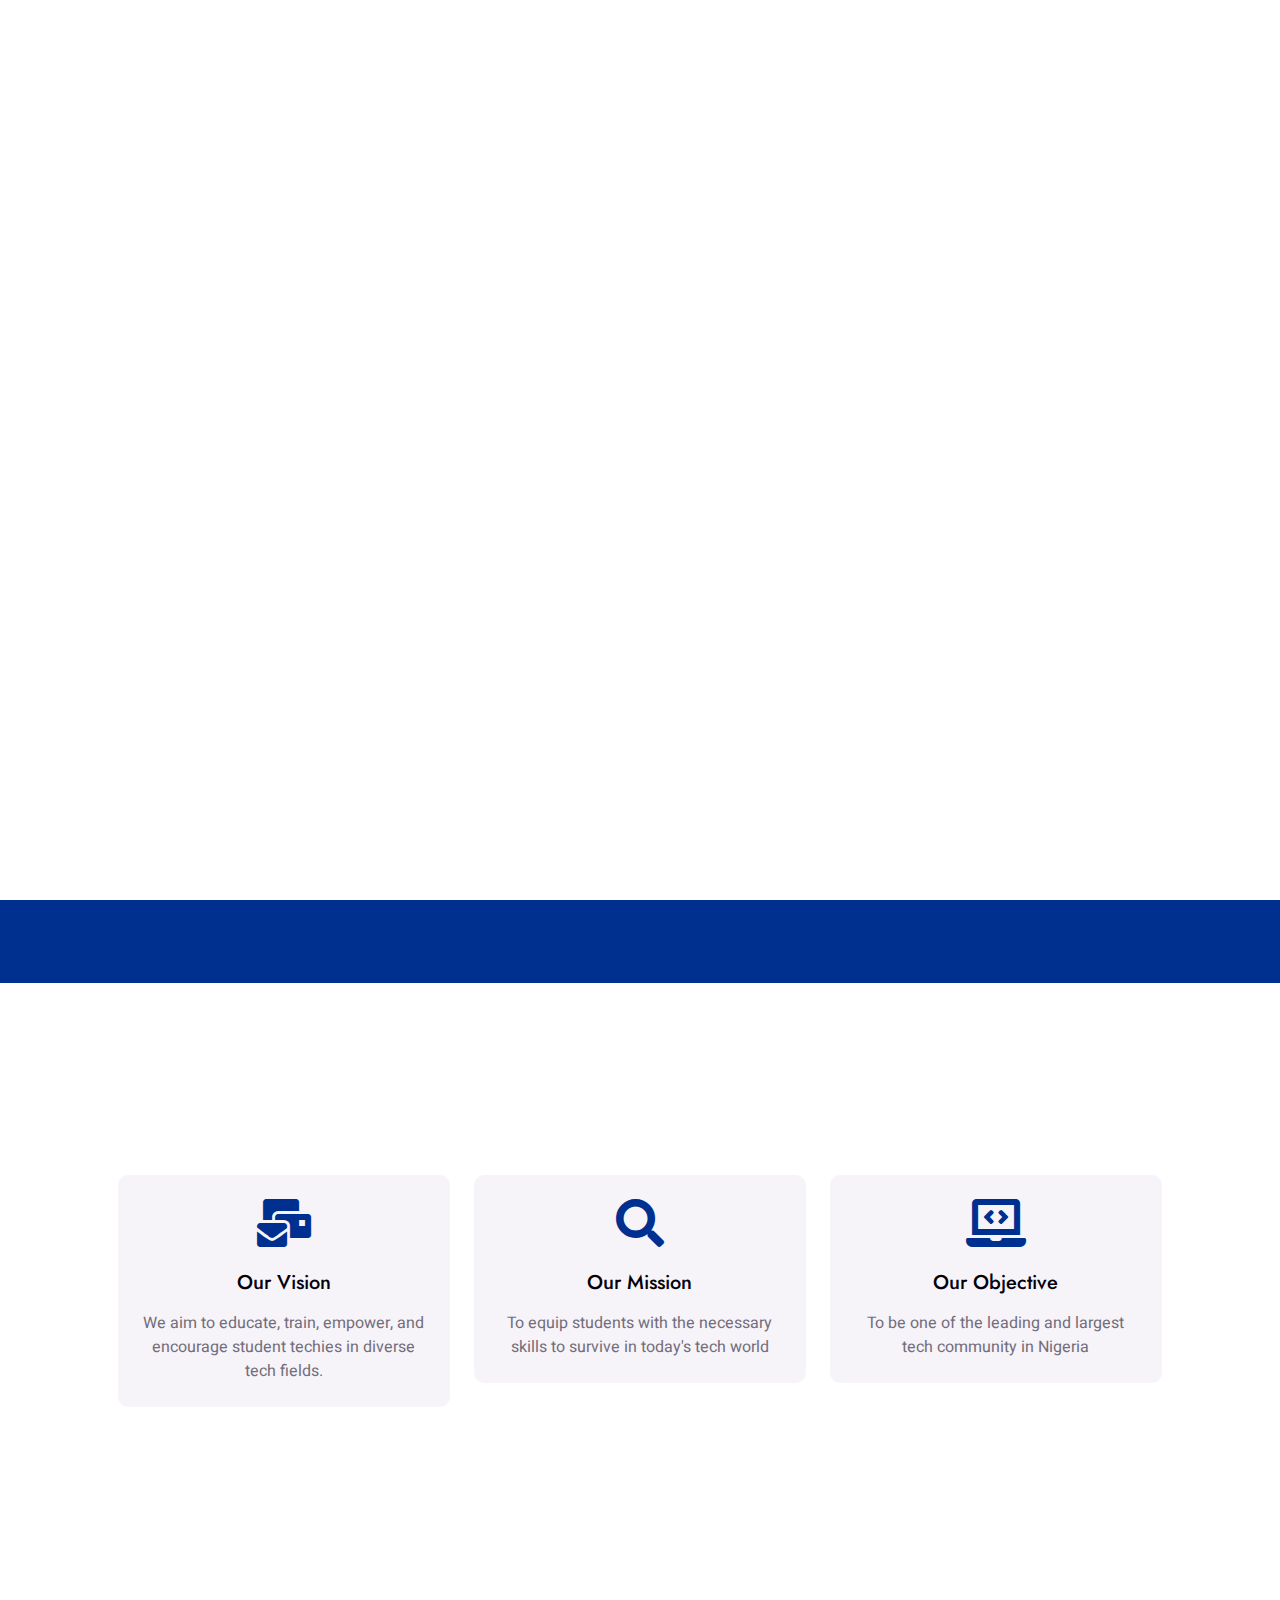
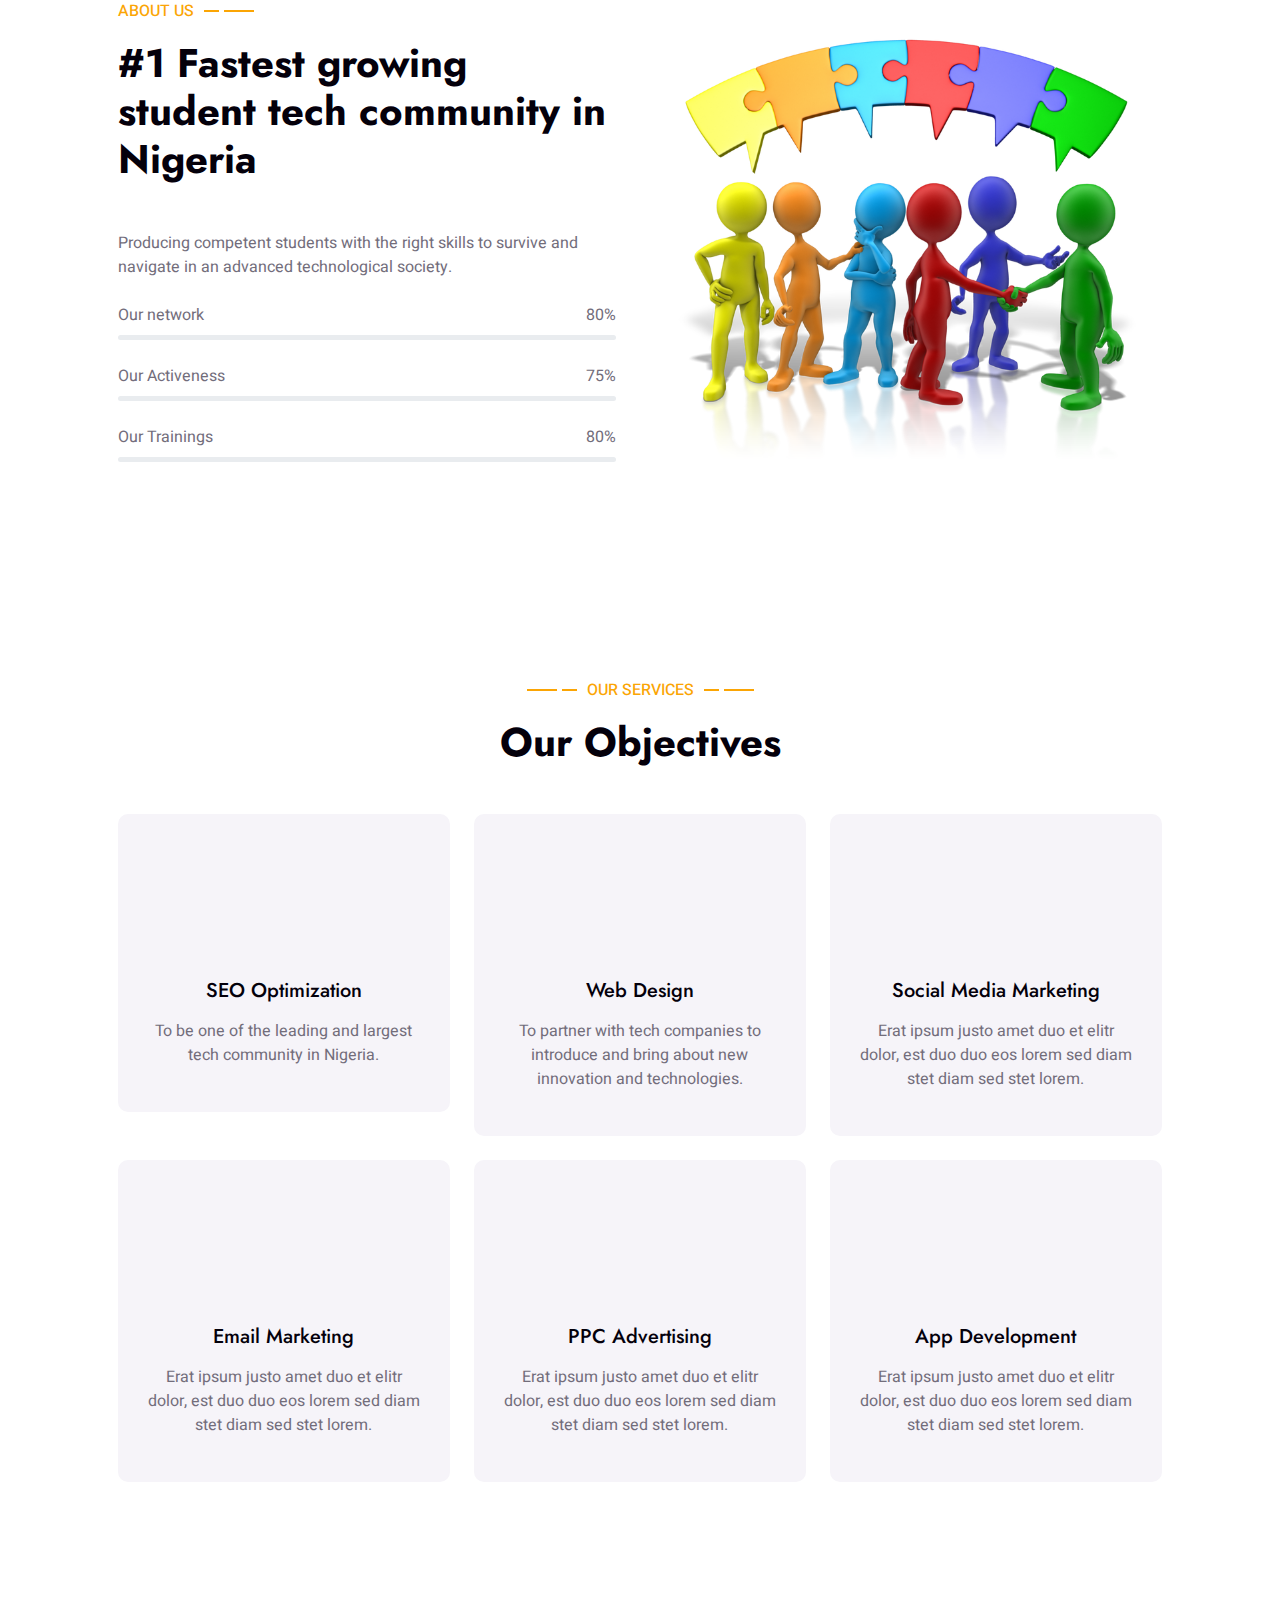
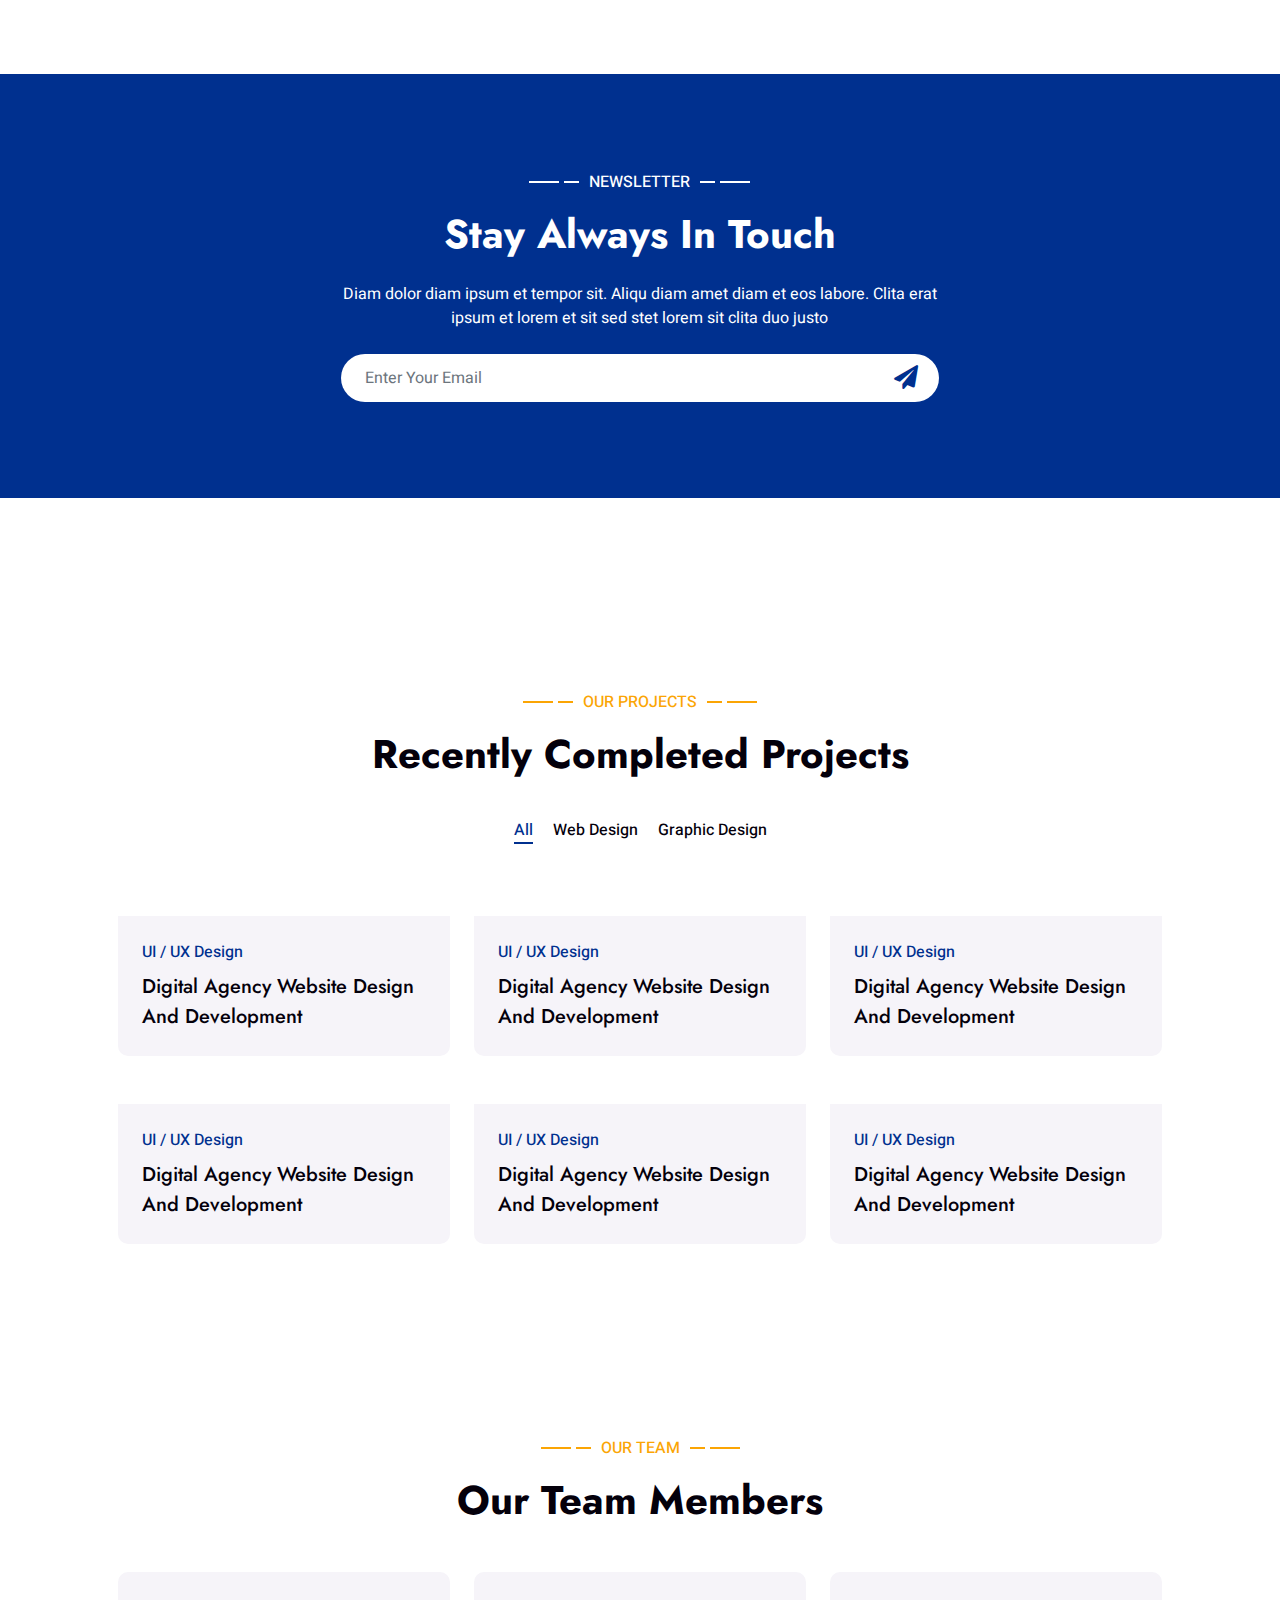
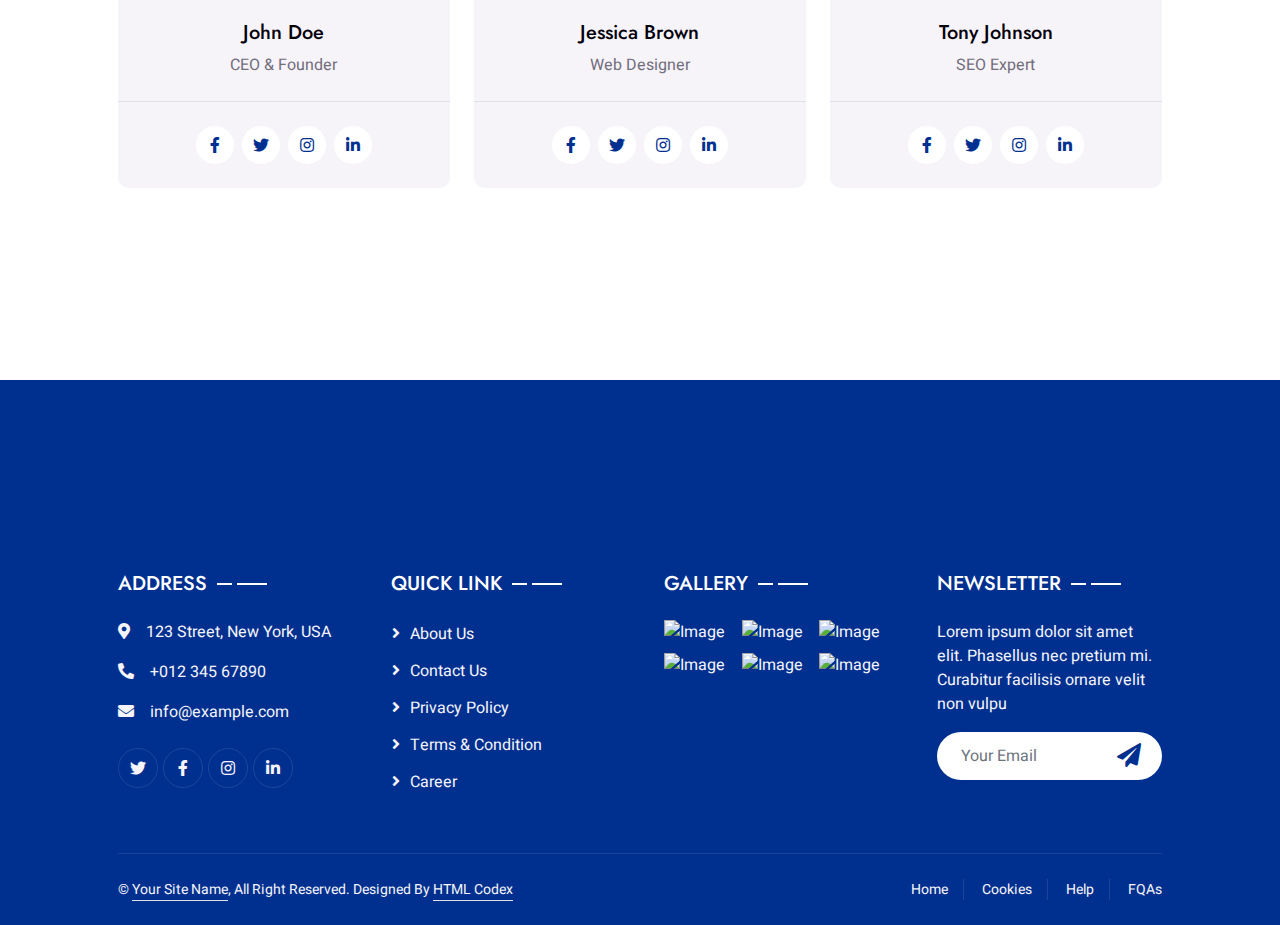
==== commit 753f98f0: "Update index.html" ====
--- a/index.html
+++ b/index.html
@@ -411,48 +411,7 @@
             </div>
         </div>
         <!-- Projects End -->
-
-
-        <!-- Testimonial Start -->
-        <div class="container-xxl py-5 wow fadeInUp" data-wow-delay="0.1s">
-            <div class="container py-5 px-lg-5">
-                <p class="section-title text-secondary justify-content-center"><span></span>Testimonial<span></span></p>
-                <h1 class="text-center mb-5">What Say Our Clients!</h1>
-                <div class="owl-carousel testimonial-carousel">
-                    <div class="testimonial-item bg-light rounded my-4">
-                        <p class="fs-5"><i class="fa fa-quote-left fa-4x text-primary mt-n4 me-3"></i>Diam dolor diam ipsum sit. Aliqu diam amet diam et eos. Clita erat ipsum et lorem et sit sed stet lorem sit clita duo justo.</p>
-                        <div class="d-flex align-items-center">
-                            <img class="img-fluid flex-shrink-0 rounded-circle" src="img/testimonial-1.jpg" style="width: 65px; height: 65px;">
-                            <div class="ps-4">
-                                <h5 class="mb-1">Client Name</h5>
-                                <span>Profession</span>
-                            </div>
-                        </div>
-                    </div>
-                    <div class="testimonial-item bg-light rounded my-4">
-                        <p class="fs-5"><i class="fa fa-quote-left fa-4x text-primary mt-n4 me-3"></i>Diam dolor diam ipsum sit. Aliqu diam amet diam et eos. Clita erat ipsum et lorem et sit sed stet lorem sit clita duo justo.</p>
-                        <div class="d-flex align-items-center">
-                            <img class="img-fluid flex-shrink-0 rounded-circle" src="img/testimonial-2.jpg" style="width: 65px; height: 65px;">
-                            <div class="ps-4">
-                                <h5 class="mb-1">Client Name</h5>
-                                <span>Profession</span>
-                            </div>
-                        </div>
-                    </div>
-                    <div class="testimonial-item bg-light rounded my-4">
-                        <p class="fs-5"><i class="fa fa-quote-left fa-4x text-primary mt-n4 me-3"></i>Diam dolor diam ipsum sit. Aliqu diam amet diam et eos. Clita erat ipsum et lorem et sit sed stet lorem sit clita duo justo.</p>
-                        <div class="d-flex align-items-center">
-                            <img class="img-fluid flex-shrink-0 rounded-circle" src="img/testimonial-3.jpg" style="width: 65px; height: 65px;">
-                            <div class="ps-4">
-                                <h5 class="mb-1">Client Name</h5>
-                                <span>Profession</span>
-                            </div>
-                        </div>
-                    </div>
-                </div>
-            </div>
-        </div>
-        <!-- Testimonial End -->
+        
 
 
         <!-- Team Start -->
@@ -614,4 +573,4 @@
     <script src="js/main.js"></script>
 </body>
 
-</html>+</html>
